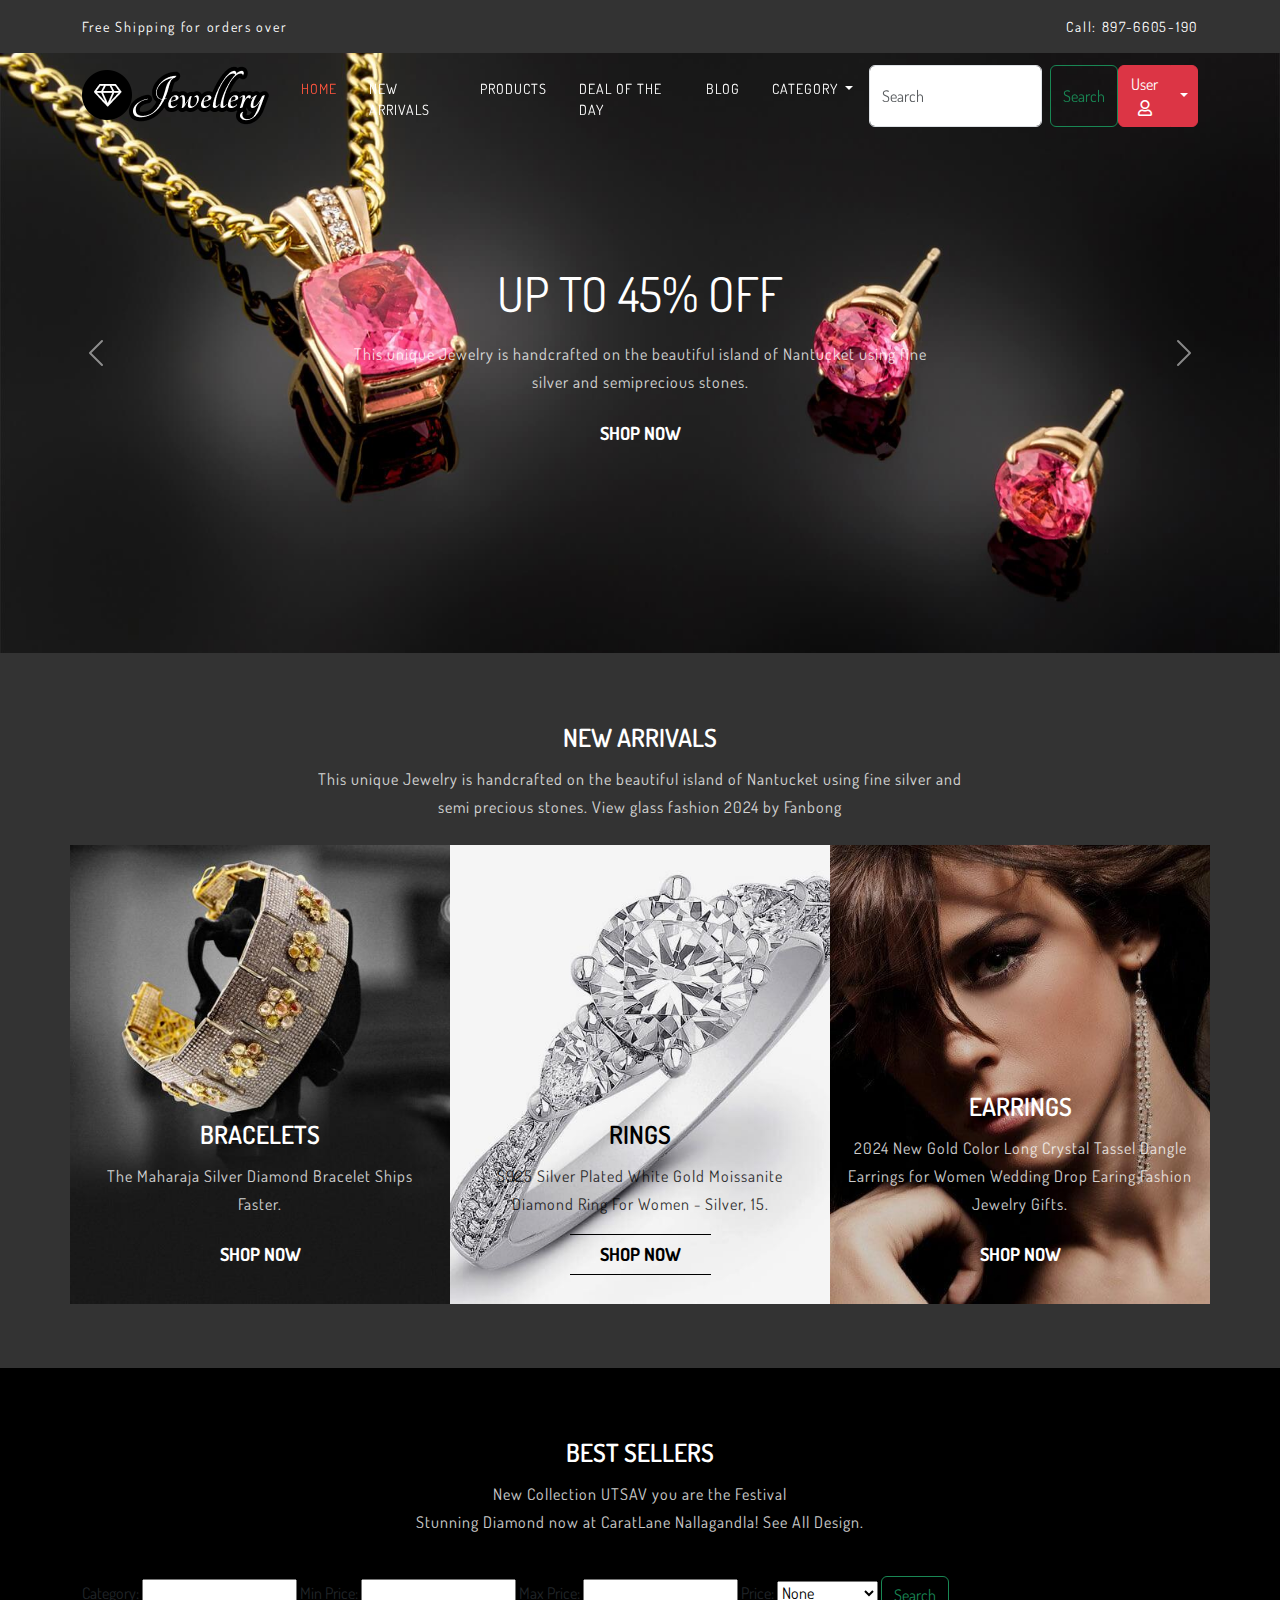
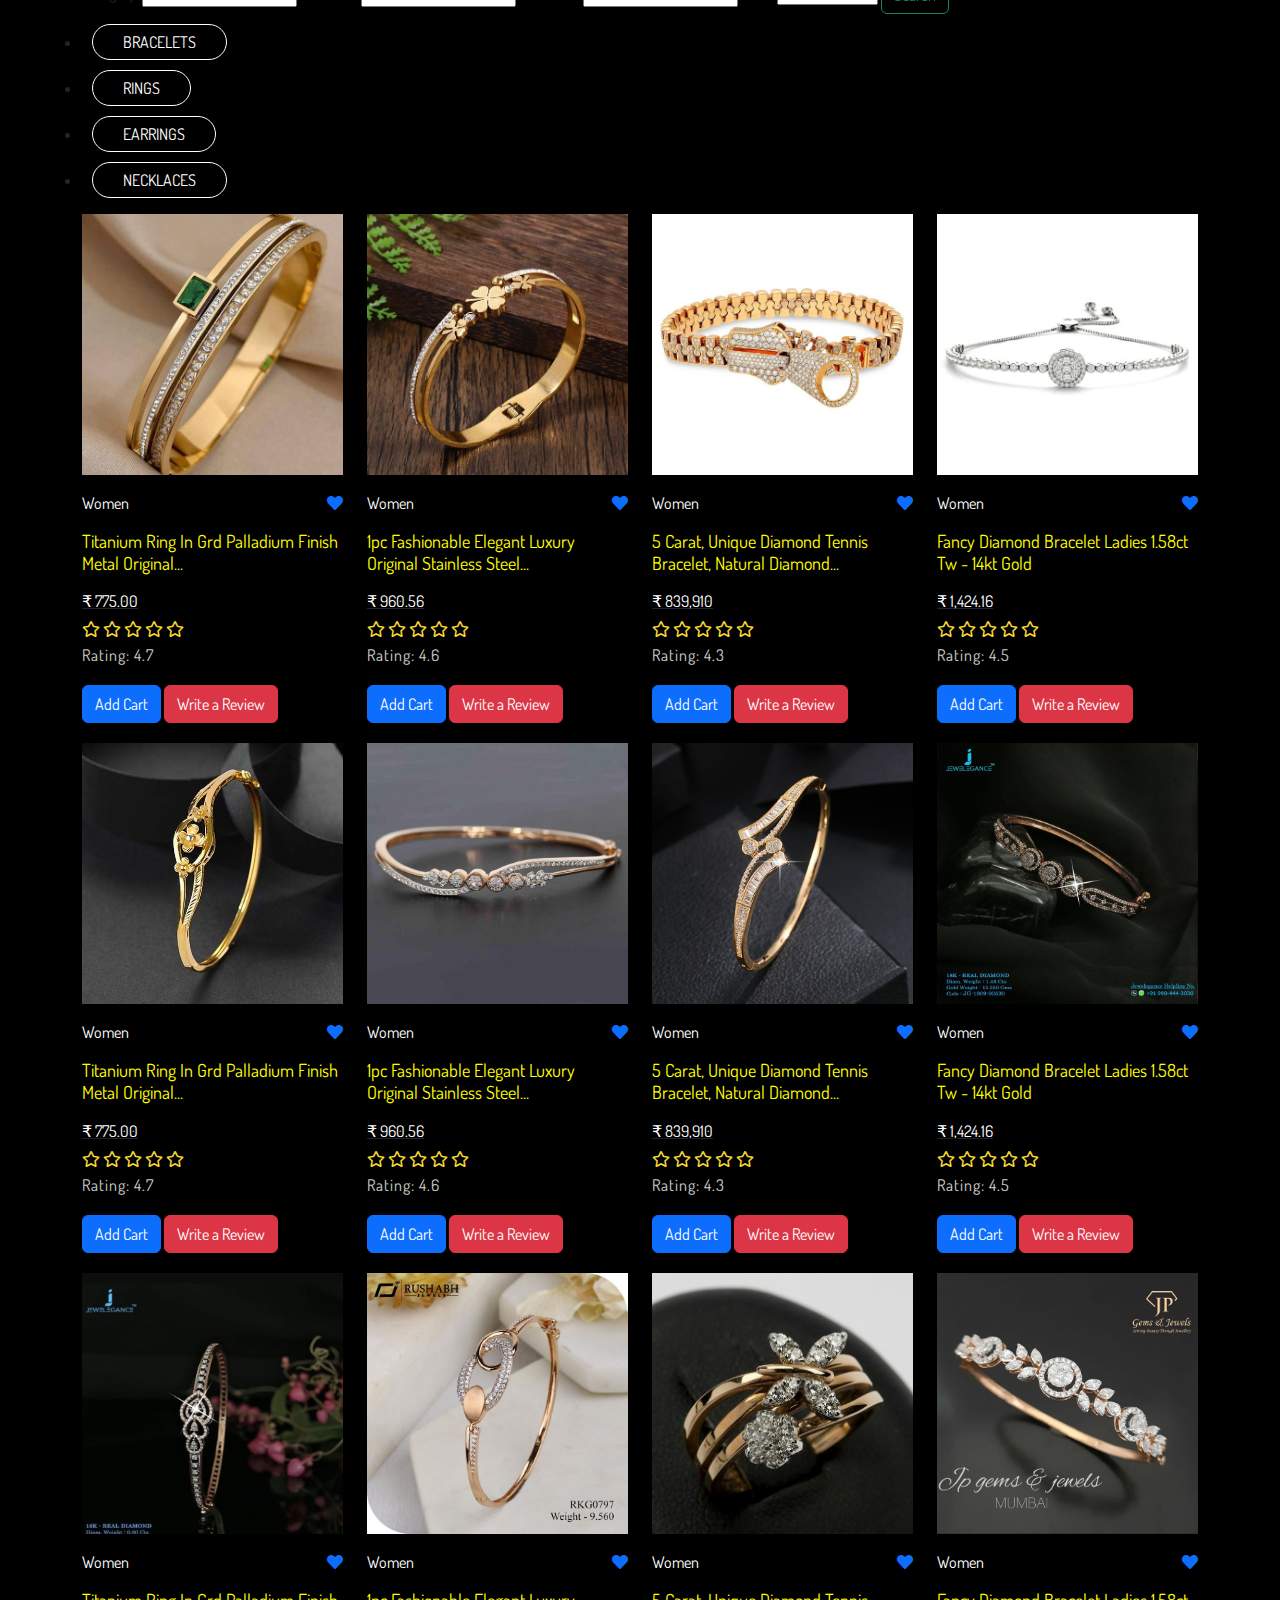
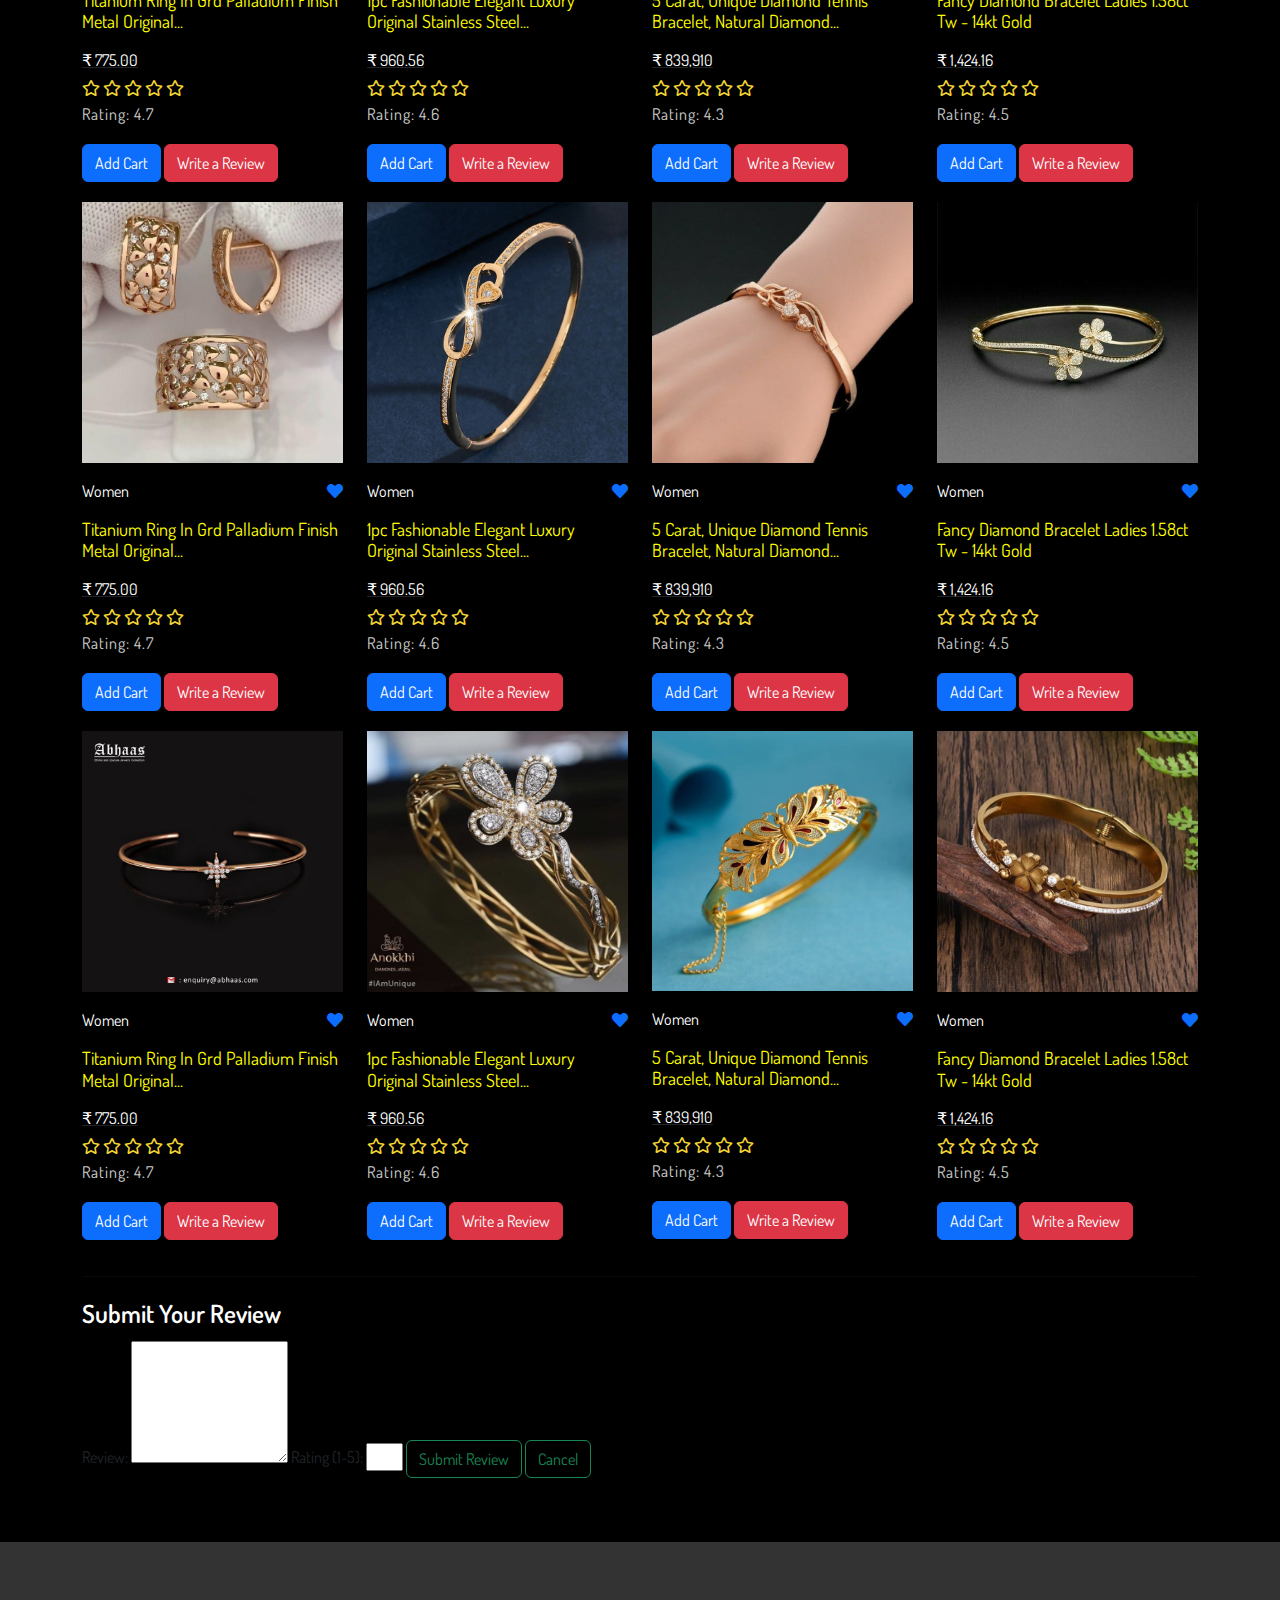
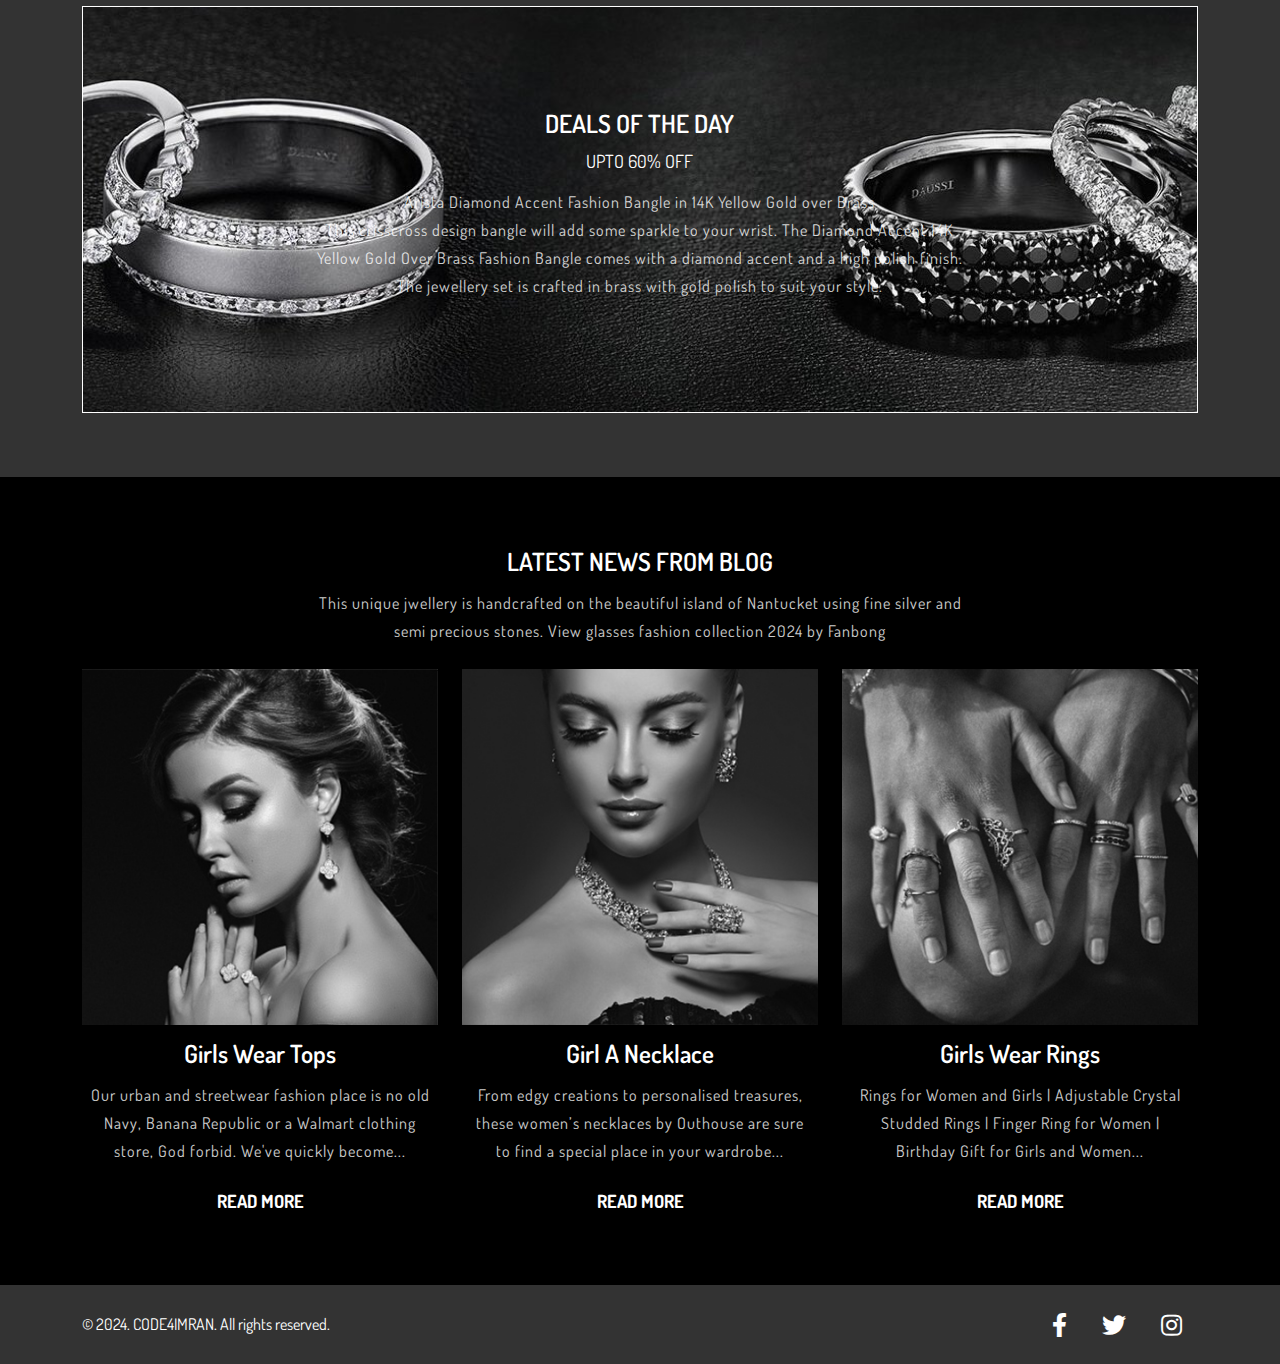
==== index.html @ 7896e163 "Recreting ECommerce Website because of some missing file on previous Website" ====
<!DOCTYPE html>
<html lang="en">

<head>
    <meta charset="UTF-8">
    <meta name="viewport" content="width=device-width, initial-scale=1.0">
    <title>E-Commerce Jewelry Website</title>
    <!--bootstrap cdn-->
    <link rel="stylesheet" href="https://cdn.jsdelivr.net/npm/bootstrap@5.3.3/dist/css/bootstrap.min.css">
    <link rel="stylesheet" href="https://cdnjs.cloudflare.com/ajax/libs/font-awesome/5.11.2/css/all.min.css">
    <!-- css -->
    <link rel="stylesheet" href="CSS/style.css">
    <link rel="stylesheet" href="CSS/responsive-style.css">
</head>

<body data-bs-spy="scroll" data-bs-target=".navbar">

    <!-- Header design -->
    <header>
        <div class="top-header">
            <div class="container d-flex justify-content-between align-items-center py-3">
                <span>Free Shipping for orders over </span>
                <span>Call: 897-6605-190</span>
                
            </div>

        </div>
        <nav class="navbar navbar-expand-lg navigation-wrap">
            <div class="container">
                <a class="navbar-brand" href="#">
                    <img src="Images/logo.png" alt="">
                </a>
                <button class="navbar-toggler" type="button" data-bs-toggle="collapse"
                    data-bs-target="#navbarSupportedContent" aria-controls="navbarSupportedContent"
                    aria-expanded="false" aria-label="Toggle navigation">
                    <!-- <span class="navbar-toggler-icon"></span> -->
                    <i class="fas fa-stream navbar-toggler-icon"></i>
                </button>
                <div class="collapse navbar-collapse" id="navbarSupportedContent">
                    <ul class="navbar-nav ms-auto mb-2 mb-lg-0">
                        <li class="nav-item">
                            <a class="nav-link active" aria-current="page" href="#home">Home</a>
                        </li>
                        <li class="nav-item">
                            <a class="nav-link" href="#new-arrivals">New Arrivals</a>
                        </li>

                        <li class="nav-item">
                            <a class="nav-link" href="#products">Products</a>
                        </li>

                        <li class="nav-item">
                            <a class="nav-link" href="#deal">Deal of the day</a>
                        </li>

                        <li class="nav-item">
                            <a class="nav-link" href="#blog">Blog</a>
                        </li>
                        <li class="nav-item dropdown">
                            <a class="nav-link dropdown-toggle" href="#" id="navbarDropdown" role="button"
                                data-bs-toggle="dropdown" aria-expanded="false">
                                Category
                            </a>
                            <ul class="dropdown-menu" aria-labelledby="navbarDropdown">
                                <li><a class="dropdown-item" href="#Jwellery-tab">Bracelets</a></li>
                                <li><a class="dropdown-item" href="#ring-tab">Rings</a></li>
                                <li><a class="dropdown-item" href="#earing-tab">Earrings</a></li>
                                <li><a class="dropdown-item" href="#necklace-tab">Necklaces</a></li>

                            </ul>
                        </li>
                    </ul>
                    <form class="d-flex">
                        <input class="form-control me-2" type="search" placeholder="Search" aria-label="Search">
                        <button class="btn btn-outline-success" type="submit">Search</button>
                        
                    <!-- Example split danger button -->
<div class="btn-group">
    <button type="button" class="btn btn-danger">User<i class="far fa-user"></i></button>
    <button type="button" class="btn btn-danger dropdown-toggle dropdown-toggle-split" data-bs-toggle="dropdown" aria-expanded="false">
      <span class="visually-hidden">Toggle Dropdown</span>
    </button>
    <ul class="dropdown-menu">
      <li><a class="dropdown-item" href="/Registration Form/registration.html">Sign in  <i class="far fa-user"></i></a></li>
      <li><a class="dropdown-item" href="/Registration Form/registration.html">Registration  <i class="far fa-address-card"></i></a></li>
      <li><a class="dropdown-item" href="/demo/order.html">Orders <i class="far fa-gem"></i></a></li>
      <li><a class="dropdown-item" href="/demo/cart.html">Cart <i class="far fa-bookmark"></i></a></li>
      
    </ul>
  </div>
                </div>
            </div>
        </nav>
    </header>

    <!--section-1 top-banner-->
    <section id="home">
        <div id="carouselExampleControls" class="carousel" data-bs-ride="carousel">
            <div class="carousel-inner">
                <div class="carousel-item active">
                    <img src="Images/BG/bg-1.jpg" class="d-block w-100" alt="img-1">
                    <div class="carousel-caption text-center">
                        <h1>up to 45% off</h1>
                        <p>This unique Jewelry is handcrafted on the beautiful island of Nantucket using fine silver
                            and semiprecious stones.</p>
                        <a href="#" class="main-btn">Shop now</a>
                    </div>
                </div>
                <div class="carousel-item">
                    <img src="Images/BG/bg-2.jpg" class="d-block w-100" alt="img-2">
                    <div class="carousel-caption text-center">
                        <h1>up to 55% off</h1>
                        <p>CRYSTALS FROM SWAROVSKI - Made with Original Swarovski Elements.</p>
                        <a href="#" class="main-btn">Shop now</a>
                    </div>
                </div>
                <div class="carousel-item">
                    <img src="Images/BG/bg-3.jpg" class="d-block w-100" alt="img-3">
                    <div class="carousel-caption text-center">
                        <h1>up to 45% off</h1>
                        <p>This unique Jewelry is handcrafted on the Brass Gold-plated Green Jewel set</p>
                        <a href="#" class="main-btn">Shop now</a>
                    </div>
                </div>
            </div>
            <button class="carousel-control-prev" type="button" data-bs-target="#carouselExampleControls"
                data-bs-slide="prev">
                <span class="carousel-control-prev-icon" aria-hidden="true"></span>
                <span class="visually-hidden">Previous</span>
            </button>
            <button class="carousel-control-next" type="button" data-bs-target="#carouselExampleControls"
                data-bs-slide="next">
                <span class="carousel-control-next-icon" aria-hidden="true"></span>
                <span class="visually-hidden">Next</span>
            </button>
        </div>

    </section>

    <!-- section-2 new-arrivals -->
    <section id="new-arrivals">
        <div class="new-arrivals wrapper">
            <div class="container">
                <div class="row">
                    <div class="col-12 mb-2 text-content text-center">
                        <h2>NEW ARRIVALS</h2>
                        <p>This unique Jewelry is handcrafted on the beautiful island of Nantucket
                            using fine silver and semi precious stones. View glass fashion 2024 by Fanbong </p>
                    </div>
                </div>
                <div class="row align-items-center">

                    <div class="col-sm-4 col-12 p-sm-0 card-banner">
                        <div class="card-banner position-relative text-center">
                            <a href="#" class="card-thumb">
                                <img src="Images/Img/img-1.jpg" alt="img-1" class="img-fluid">
                            </a>
                            <div class="banner-info text-center">
                                <h2>BRACELETS</h2>
                                <p>The Maharaja Silver Diamond Bracelet Ships Faster.</p>
                                <a href="#" class="main-btn">Shop now</a>
                            </div>
                        </div>
                    </div>
                    <div class="col-sm-4 col-12 p-sm-0 card-banner">
                        <div class="card-banner position-relative text-center">
                            <a href="#" class="card-thumb">
                                <img src="Images/Img/img-2.jpg" alt="img-2" class="img-fluid">
                            </a>
                            <div class="banner-info text-center">
                                <h2>RINGS</h2>
                                <p>S925 Silver Plated White Gold Moissanite Diamond Ring For Women - Silver, 15.</p>
                                <a href="#" class="main-btn">Shop now</a>
                            </div>
                        </div>
                    </div>

                    <div class="col-sm-4 col-12 p-sm-0 card-banner">
                        <div class="card-banner position-relative text-center">
                            <a href="#" class="card-thumb">
                                <img src="Images/Img/img-3.jpg" alt="img-3" class="img-fluid">
                            </a>
                            <div class="banner-info text-center">
                                <h2>EARRINGS</h2>
                                <p>2024 New Gold Color Long Crystal Tassel Dangle Earrings for Women Wedding
                                    Drop Earing Fashion Jewelry Gifts.
                                </p>
                                <a href="#" class="main-btn">Shop now</a>
                            </div>
                        </div>
                    </div>

                </div>
            </div>
        </div>
    </section>

    <!-- section-3 products -->
    <section id="products" class="products">
        <div class="wrapper">
            <div class="container">
                <div class="row">
                    <div class="col-12 text-content text-center">
                        <h2>BEST SELLERS</h2>
                        <p>New Collection UTSAV you are the Festival <br>
                            Stunning Diamond now at CaratLane Nallagandla! See All Design. </p>
                    </div>
                </div>
                <div class="col-12">
                    <br>
                    <form id="filter-form" class="filter-form">
                        <label for="category">Category:</label>
                        <input type="text" id="category" name="category">

                        <label for="minPrice">Min Price:</label>
                        <input type="number" id="minPrice" name="minPrice" step="0.01">

                        <label for="maxPrice">Max Price:</label>
                        <input type="number" id="maxPrice" name="maxPrice" step="0.01">

                        <label for="sort">Price:</label>
                        <select id="sort" name="sort">
                            <option value="">None</option>
                            <option value="asc">Low-To-High</option>
                            <option value="desc">High-To-Low</option>
                        </select>
                        <button class="btn btn-outline-success" type="submit">Search</button>
                    </form>
                    <br>
                    <ul class="nav-tabs mb-3" id="myTab" role="tablist">
                        <li class="nav-item" role="presentation">
                            <button class="nav-link active" id="Jwellery-tab" data-bs-toggle="tab"
                                data-bs-target="#jwellery" type="button" role="tab" aria-controls="jwellery"
                                aria-selected="true">Bracelets</button>
                        </li>
                        <li class="nav-item" role="presentation">
                            <button class="nav-link" id="ring-tab" data-bs-toggle="tab" data-bs-target="#ring"
                                type="button" role="tab" aria-controls="ring" aria-selected="false">Rings</button>
                        </li>
                        <li class="nav-item" role="presentation">
                            <button class="nav-link" id="earings-tab" data-bs-toggle="tab" data-bs-target="#earings"
                                type="button" role="tab" aria-controls="earings" aria-selected="false">Earrings</button>
                        </li>
                        <li class="nav-item" role="presentation">
                            <button class="nav-link" id="necklace-tab" data-bs-toggle="tab" data-bs-target="#necklace"
                                type="button" role="tab" aria-controls="necklace" aria-selected="false">Necklaces</button>
                        </li>
                    </ul>
                    <div class="tab-content" id="myTabContent">
                        <div class="tab-pane fade show active" id="jwellery" role="tabpanel"
                            aria-labelledby="Jwellery-tab">
                            <div class="row">
                                <div class="col-md-3 col-sm-6 mb-3" data-id="1" data-price="775">
                                    <div class="item-product">
                                        <a href="#" class="product-thumb-link">
                                            <img src="Images/Product-img/Bracelet-1.jpg" class="img-fluid" alt="">
                                        </a>
                                    </div>
                                    <div class="product-info">
                                        <div class="d-flex justify-content-between py-3">
                                            <a href="#" class="cat-parent" style="color: #fff;">Women</a>
                                            <a href="#" class="wishlist">
                                                <i class="fas fa-heart"></i>
                                            </a>
                                        </div>
                                        <h4 class="product-title">
                                            <a href="#" style="color: yellow;">Titanium ring in grd palladium finish
                                                metal Original...</a>
                                        </h4>
                                        <div class="product-price">
                                            <ins><span class="money text-white">₹ 775.00</span></ins>
                                        </div>
                                        <div class="d-flex align-items-center justify-content-between py-1">
                                            <div class="rating">
                                                <i class="far fa-star"></i>
                                                <i class="far fa-star"></i>
                                                <i class="far fa-star"></i>
                                                <i class="far fa-star"></i>
                                                <i class="far fa-star"></i>
                                                <p>Rating: 4.7</p>

                                                <div class="basket">
                                                    <a href="#"><button type="button"
                                                            class="btn btn-primary add-to-cart">Add
                                                            Cart</button></a>
                                                    <a href="#"><button type="button" class="btn btn-danger"
                                                            data-id="1">Write a Review</button></a>
                                                </div>
                                            </div>
                                        </div>
                                    </div>
                                </div>
                                <div class="col-md-3 col-sm-6 mb-3" data-id="2" data-price="960.56">
                                    <div class="item-product">
                                        <a href="#" class="product-thumb-link">
                                            <img src="Images/Product-img/Bracelet-2.jpg" class="img-fluid" alt="">
                                        </a>
                                    </div>
                                    <div class="product-info">
                                        <div class="d-flex justify-content-between py-3">
                                            <a href="#" class="cat-parent" style="color: #fff;">Women</a>
                                            <a href="#" class="wishlist">
                                                <i class="fas fa-heart"></i>
                                            </a>
                                        </div>
                                        <h4 class="product-title">
                                            <a href="#" style="color: yellow;">1pc Fashionable Elegant Luxury Original
                                                Stainless Steel...</a>
                                        </h4>
                                        <div class="product-price">
                                            <ins><span class="money text-white">₹ 960.56</span></ins>
                                        </div>
                                        <div class="d-flex align-items-center justify-content-between py-1">
                                            <div class="rating">
                                                <i class="far fa-star"></i>
                                                <i class="far fa-star"></i>
                                                <i class="far fa-star"></i>
                                                <i class="far fa-star"></i>
                                                <i class="far fa-star"></i>
                                                <p>Rating: 4.6</p>
                                                <div class="basket">
                                                    <a href="#"><button type="button"
                                                            class="btn btn-primary add-to-cart">Add
                                                            Cart</button></a>
                                                    <a href="#"><button type="button" class="btn btn-danger"
                                                            data-id="2">Write a Review</button></a>
                                                </div>
                                            </div>

                                        </div>
                                    </div>
                                </div>
                                <div class="col-md-3 col-sm-6 mb-3" data-id="3" data-price="839,910">
                                    <div class="item-product">
                                        <a href="#" class="product-thumb-link">
                                            <img src="Images/Product-img/Bracelet-3.jpg" class="img-fluid" alt="">
                                        </a>
                                    </div>
                                    <div class="product-info">
                                        <div class="d-flex justify-content-between py-3">
                                            <a href="#" class="cat-parent" style="color: #fff;">Women</a>
                                            <a href="#" class="wishlist">
                                                <i class="fas fa-heart"></i>
                                            </a>
                                        </div>
                                        <h4 class="product-title">
                                            <a href="#" style="color:yellow;">5 Carat, Unique Diamond Tennis Bracelet,
                                                Natural diamond...
                                            </a>
                                        </h4>
                                        <div class="product-price">
                                            <ins><span class="money text-white">₹ 839,910</span></ins>
                                        </div>
                                        <div class="d-flex align-items-center justify-content-between py-1">
                                            <div class="rating">
                                                <i class="far fa-star"></i>
                                                <i class="far fa-star"></i>
                                                <i class="far fa-star"></i>
                                                <i class="far fa-star"></i>
                                                <i class="far fa-star"></i>
                                                <p>Rating: 4.3</p>
                                                <div class="basket">
                                                    <a href="#"><button type="button"
                                                            class="btn btn-primary add-to-cart">Add
                                                            Cart</button></a>
                                                    <a href="#"><button type="button" class="btn btn-danger"
                                                            data-id="3">Write a Review</button></a>
                                                </div>
                                            </div>

                                        </div>
                                    </div>
                                </div>
                                <div class="col-md-3 col-sm-6 mb-3" data-id="4" data-price="1,424.16">
                                    <div class="item-product">
                                        <a href="#" class="product-thumb-link">
                                            <img src="Images/Product-img/Bracelet-4.jpg " class="img-fluid" alt="">
                                        </a>
                                    </div>
                                    <div class="product-info">
                                        <div class="d-flex justify-content-between py-3">
                                            <a href="#" class="cat-parent" style="color: #fff;">Women</a>
                                            <a href="#" class="wishlist">
                                                <i class="fas fa-heart"></i>
                                            </a>
                                        </div>
                                        <h4 class="product-title">
                                            <a href="#" style="color: yellow;">Fancy Diamond Bracelet Ladies 1.58ct tw -
                                                14kt Gold</a>
                                        </h4>
                                        <div class="product-price">
                                            <ins><span class="money text-white">₹ 1,424.16</span></ins>
                                        </div>
                                        <div class="d-flex align-items-center justify-content-between py-1">
                                            <div class="rating">
                                                <i class="far fa-star"></i>
                                                <i class="far fa-star"></i>
                                                <i class="far fa-star"></i>
                                                <i class="far fa-star"></i>
                                                <i class="far fa-star"></i>
                                                <p>Rating: 4.5</p>
                                                <div class="basket">
                                                    <a href="#"><button type="button"
                                                            class="btn btn-primary add-to-cart">Add
                                                            Cart</button></a>
                                                    <a href="#"><button type="button" class="btn btn-danger"
                                                            data-id="2">Write a Review</button></a>
                                                </div>
                                            </div>

                                        </div>
                                    </div>
                                </div>



                            </div>
                            <div class="row">
                                <div class="col-md-3 col-sm-6 mb-3" data-id="1" data-price="775">
                                    <div class="item-product">
                                        <a href="#" class="product-thumb-link">
                                            <img src="Images/Product-img/bracelet-5.jpg" class="img-fluid" alt="">
                                        </a>
                                    </div>
                                    <div class="product-info">
                                        <div class="d-flex justify-content-between py-3">
                                            <a href="#" class="cat-parent" style="color: #fff;">Women</a>
                                            <a href="#" class="wishlist">
                                                <i class="fas fa-heart"></i>
                                            </a>
                                        </div>
                                        <h4 class="product-title">
                                            <a href="#" style="color: yellow;">Titanium ring in grd palladium finish
                                                metal Original...</a>
                                        </h4>
                                        <div class="product-price">
                                            <ins><span class="money text-white">₹ 775.00</span></ins>
                                        </div>
                                        <div class="d-flex align-items-center justify-content-between py-1">
                                            <div class="rating">
                                                <i class="far fa-star"></i>
                                                <i class="far fa-star"></i>
                                                <i class="far fa-star"></i>
                                                <i class="far fa-star"></i>
                                                <i class="far fa-star"></i>
                                                <p>Rating: 4.7</p>

                                                <div class="basket">
                                                    <a href="#"><button type="button"
                                                            class="btn btn-primary add-to-cart">Add
                                                            Cart</button></a>
                                                    <a href="#"><button type="button" class="btn btn-danger"
                                                            data-id="1">Write a Review</button></a>
                                                </div>
                                            </div>
                                        </div>
                                    </div>
                                </div>
                                <div class="col-md-3 col-sm-6 mb-3" data-id="2" data-price="960.56">
                                    <div class="item-product">
                                        <a href="#" class="product-thumb-link">
                                            <img src="Images/Product-img/bracelet-6.jpg" class="img-fluid" alt="">
                                        </a>
                                    </div>
                                    <div class="product-info">
                                        <div class="d-flex justify-content-between py-3">
                                            <a href="#" class="cat-parent" style="color: #fff;">Women</a>
                                            <a href="#" class="wishlist">
                                                <i class="fas fa-heart"></i>
                                            </a>
                                        </div>
                                        <h4 class="product-title">
                                            <a href="#" style="color: yellow;">1pc Fashionable Elegant Luxury Original
                                                Stainless Steel...</a>
                                        </h4>
                                        <div class="product-price">
                                            <ins><span class="money text-white">₹ 960.56</span></ins>
                                        </div>
                                        <div class="d-flex align-items-center justify-content-between py-1">
                                            <div class="rating">
                                                <i class="far fa-star"></i>
                                                <i class="far fa-star"></i>
                                                <i class="far fa-star"></i>
                                                <i class="far fa-star"></i>
                                                <i class="far fa-star"></i>
                                                <p>Rating: 4.6</p>
                                                <div class="basket">
                                                    <a href="#"><button type="button"
                                                            class="btn btn-primary add-to-cart">Add
                                                            Cart</button></a>
                                                    <a href="#"><button type="button" class="btn btn-danger"
                                                            data-id="2">Write a Review</button></a>
                                                </div>
                                            </div>

                                        </div>
                                    </div>
                                </div>
                                <div class="col-md-3 col-sm-6 mb-3" data-id="3" data-price="839,910">
                                    <div class="item-product">
                                        <a href="#" class="product-thumb-link">
                                            <img src="Images/Product-img/bracelet-7.jpg" class="img-fluid" alt="">
                                        </a>
                                    </div>
                                    <div class="product-info">
                                        <div class="d-flex justify-content-between py-3">
                                            <a href="#" class="cat-parent" style="color: #fff;">Women</a>
                                            <a href="#" class="wishlist">
                                                <i class="fas fa-heart"></i>
                                            </a>
                                        </div>
                                        <h4 class="product-title">
                                            <a href="#" style="color:yellow;">5 Carat, Unique Diamond Tennis Bracelet,
                                                Natural diamond...
                                            </a>
                                        </h4>
                                        <div class="product-price">
                                            <ins><span class="money text-white">₹ 839,910</span></ins>
                                        </div>
                                        <div class="d-flex align-items-center justify-content-between py-1">
                                            <div class="rating">
                                                <i class="far fa-star"></i>
                                                <i class="far fa-star"></i>
                                                <i class="far fa-star"></i>
                                                <i class="far fa-star"></i>
                                                <i class="far fa-star"></i>
                                                <p>Rating: 4.3</p>
                                                <div class="basket">
                                                    <a href="#"><button type="button"
                                                            class="btn btn-primary add-to-cart">Add
                                                            Cart</button></a>
                                                    <a href="#"><button type="button" class="btn btn-danger"
                                                            data-id="3">Write a Review</button></a>
                                                </div>
                                            </div>

                                        </div>
                                    </div>
                                </div>
                                <div class="col-md-3 col-sm-6 mb-3" data-id="4" data-price="1,424.16">
                                    <div class="item-product">
                                        <a href="#" class="product-thumb-link">
                                            <img src="Images/Product-img/bracelet-8.jpg" class="img-fluid" alt="">
                                        </a>
                                    </div>
                                    <div class="product-info">
                                        <div class="d-flex justify-content-between py-3">
                                            <a href="#" class="cat-parent" style="color: #fff;">Women</a>
                                            <a href="#" class="wishlist">
                                                <i class="fas fa-heart"></i>
                                            </a>
                                        </div>
                                        <h4 class="product-title">
                                            <a href="#" style="color: yellow;">Fancy Diamond Bracelet Ladies 1.58ct tw -
                                                14kt Gold</a>
                                        </h4>
                                        <div class="product-price">
                                            <ins><span class="money text-white">₹ 1,424.16</span></ins>
                                        </div>
                                        <div class="d-flex align-items-center justify-content-between py-1">
                                            <div class="rating">
                                                <i class="far fa-star"></i>
                                                <i class="far fa-star"></i>
                                                <i class="far fa-star"></i>
                                                <i class="far fa-star"></i>
                                                <i class="far fa-star"></i>
                                                <p>Rating: 4.5</p>
                                                <div class="basket">
                                                    <a href="#"><button type="button"
                                                            class="btn btn-primary add-to-cart">Add
                                                            Cart</button></a>
                                                    <a href="#"><button type="button" class="btn btn-danger"
                                                            data-id="2">Write a Review</button></a>
                                                </div>
                                            </div>

                                        </div>
                                    </div>
                                </div>



                            </div>
                            <div class="row">
                                <div class="col-md-3 col-sm-6 mb-3" data-id="1" data-price="775">
                                    <div class="item-product">
                                        <a href="#" class="product-thumb-link">
                                            <img src="Images/Product-img/bracelet-9.jpg" class="img-fluid" alt="">
                                        </a>
                                    </div>
                                    <div class="product-info">
                                        <div class="d-flex justify-content-between py-3">
                                            <a href="#" class="cat-parent" style="color: #fff;">Women</a>
                                            <a href="#" class="wishlist">
                                                <i class="fas fa-heart"></i>
                                            </a>
                                        </div>
                                        <h4 class="product-title">
                                            <a href="#" style="color: yellow;">Titanium ring in grd palladium finish
                                                metal Original...</a>
                                        </h4>
                                        <div class="product-price">
                                            <ins><span class="money text-white">₹ 775.00</span></ins>
                                        </div>
                                        <div class="d-flex align-items-center justify-content-between py-1">
                                            <div class="rating">
                                                <i class="far fa-star"></i>
                                                <i class="far fa-star"></i>
                                                <i class="far fa-star"></i>
                                                <i class="far fa-star"></i>
                                                <i class="far fa-star"></i>
                                                <p>Rating: 4.7</p>

                                                <div class="basket">
                                                    <a href="#"><button type="button"
                                                            class="btn btn-primary add-to-cart">Add
                                                            Cart</button></a>
                                                    <a href="#"><button type="button" class="btn btn-danger"
                                                            data-id="1">Write a Review</button></a>
                                                </div>
                                            </div>
                                        </div>
                                    </div>
                                </div>
                                <div class="col-md-3 col-sm-6 mb-3" data-id="2" data-price="960.56">
                                    <div class="item-product">
                                        <a href="#" class="product-thumb-link">
                                            <img src="Images/Product-img/bracelet-10.jpg" class="img-fluid" alt="">
                                        </a>
                                    </div>
                                    <div class="product-info">
                                        <div class="d-flex justify-content-between py-3">
                                            <a href="#" class="cat-parent" style="color: #fff;">Women</a>
                                            <a href="#" class="wishlist">
                                                <i class="fas fa-heart"></i>
                                            </a>
                                        </div>
                                        <h4 class="product-title">
                                            <a href="#" style="color: yellow;">1pc Fashionable Elegant Luxury Original
                                                Stainless Steel...</a>
                                        </h4>
                                        <div class="product-price">
                                            <ins><span class="money text-white">₹ 960.56</span></ins>
                                        </div>
                                        <div class="d-flex align-items-center justify-content-between py-1">
                                            <div class="rating">
                                                <i class="far fa-star"></i>
                                                <i class="far fa-star"></i>
                                                <i class="far fa-star"></i>
                                                <i class="far fa-star"></i>
                                                <i class="far fa-star"></i>
                                                <p>Rating: 4.6</p>
                                                <div class="basket">
                                                    <a href="#"><button type="button"
                                                            class="btn btn-primary add-to-cart">Add
                                                            Cart</button></a>
                                                    <a href="#"><button type="button" class="btn btn-danger"
                                                            data-id="2">Write a Review</button></a>
                                                </div>
                                            </div>

                                        </div>
                                    </div>
                                </div>
                                <div class="col-md-3 col-sm-6 mb-3" data-id="3" data-price="839,910">
                                    <div class="item-product">
                                        <a href="#" class="product-thumb-link">
                                            <img src="Images/Product-img/bracelet-11.jpg" class="img-fluid" alt="">
                                        </a>
                                    </div>
                                    <div class="product-info">
                                        <div class="d-flex justify-content-between py-3">
                                            <a href="#" class="cat-parent" style="color: #fff;">Women</a>
                                            <a href="#" class="wishlist">
                                                <i class="fas fa-heart"></i>
                                            </a>
                                        </div>
                                        <h4 class="product-title">
                                            <a href="#" style="color:yellow;">5 Carat, Unique Diamond Tennis Bracelet,
                                                Natural diamond...
                                            </a>
                                        </h4>
                                        <div class="product-price">
                                            <ins><span class="money text-white">₹ 839,910</span></ins>
                                        </div>
                                        <div class="d-flex align-items-center justify-content-between py-1">
                                            <div class="rating">
                                                <i class="far fa-star"></i>
                                                <i class="far fa-star"></i>
                                                <i class="far fa-star"></i>
                                                <i class="far fa-star"></i>
                                                <i class="far fa-star"></i>
                                                <p>Rating: 4.3</p>
                                                <div class="basket">
                                                    <a href="#"><button type="button"
                                                            class="btn btn-primary add-to-cart">Add
                                                            Cart</button></a>
                                                    <a href="#"><button type="button" class="btn btn-danger"
                                                            data-id="3">Write a Review</button></a>
                                                </div>
                                            </div>

                                        </div>
                                    </div>
                                </div>
                                <div class="col-md-3 col-sm-6 mb-3" data-id="4" data-price="1,424.16">
                                    <div class="item-product">
                                        <a href="#" class="product-thumb-link">
                                            <img src="Images/Product-img/bracelet-12.jpg " class="img-fluid" alt="">
                                        </a>
                                    </div>
                                    <div class="product-info">
                                        <div class="d-flex justify-content-between py-3">
                                            <a href="#" class="cat-parent" style="color: #fff;">Women</a>
                                            <a href="#" class="wishlist">
                                                <i class="fas fa-heart"></i>
                                            </a>
                                        </div>
                                        <h4 class="product-title">
                                            <a href="#" style="color: yellow;">Fancy Diamond Bracelet Ladies 1.58ct tw -
                                                14kt Gold</a>
                                        </h4>
                                        <div class="product-price">
                                            <ins><span class="money text-white">₹ 1,424.16</span></ins>
                                        </div>
                                        <div class="d-flex align-items-center justify-content-between py-1">
                                            <div class="rating">
                                                <i class="far fa-star"></i>
                                                <i class="far fa-star"></i>
                                                <i class="far fa-star"></i>
                                                <i class="far fa-star"></i>
                                                <i class="far fa-star"></i>
                                                <p>Rating: 4.5</p>
                                                <div class="basket">
                                                    <a href="#"><button type="button"
                                                            class="btn btn-primary add-to-cart">Add
                                                            Cart</button></a>
                                                    <a href="#"><button type="button" class="btn btn-danger"
                                                            data-id="2">Write a Review</button></a>
                                                </div>
                                            </div>

                                        </div>
                                    </div>
                                </div>



                            </div>
                            <div class="row">
                                <div class="col-md-3 col-sm-6 mb-3" data-id="1" data-price="775">
                                    <div class="item-product">
                                        <a href="#" class="product-thumb-link">
                                            <img src="Images/Product-img/bracelet-13.jpg" class="img-fluid" alt="">
                                        </a>
                                    </div>
                                    <div class="product-info">
                                        <div class="d-flex justify-content-between py-3">
                                            <a href="#" class="cat-parent" style="color: #fff;">Women</a>
                                            <a href="#" class="wishlist">
                                                <i class="fas fa-heart"></i>
                                            </a>
                                        </div>
                                        <h4 class="product-title">
                                            <a href="#" style="color: yellow;">Titanium ring in grd palladium finish
                                                metal Original...</a>
                                        </h4>
                                        <div class="product-price">
                                            <ins><span class="money text-white">₹ 775.00</span></ins>
                                        </div>
                                        <div class="d-flex align-items-center justify-content-between py-1">
                                            <div class="rating">
                                                <i class="far fa-star"></i>
                                                <i class="far fa-star"></i>
                                                <i class="far fa-star"></i>
                                                <i class="far fa-star"></i>
                                                <i class="far fa-star"></i>
                                                <p>Rating: 4.7</p>

                                                <div class="basket">
                                                    <a href="#"><button type="button"
                                                            class="btn btn-primary add-to-cart">Add
                                                            Cart</button></a>
                                                    <a href="#"><button type="button" class="btn btn-danger"
                                                            data-id="1">Write a Review</button></a>
                                                </div>
                                            </div>
                                        </div>
                                    </div>
                                </div>
                                <div class="col-md-3 col-sm-6 mb-3" data-id="2" data-price="960.56">
                                    <div class="item-product">
                                        <a href="#" class="product-thumb-link">
                                            <img src="Images/Product-img/bracelet-14.jpg" class="img-fluid" alt="">
                                        </a>
                                    </div>
                                    <div class="product-info">
                                        <div class="d-flex justify-content-between py-3">
                                            <a href="#" class="cat-parent" style="color: #fff;">Women</a>
                                            <a href="#" class="wishlist">
                                                <i class="fas fa-heart"></i>
                                            </a>
                                        </div>
                                        <h4 class="product-title">
                                            <a href="#" style="color: yellow;">1pc Fashionable Elegant Luxury Original
                                                Stainless Steel...</a>
                                        </h4>
                                        <div class="product-price">
                                            <ins><span class="money text-white">₹ 960.56</span></ins>
                                        </div>
                                        <div class="d-flex align-items-center justify-content-between py-1">
                                            <div class="rating">
                                                <i class="far fa-star"></i>
                                                <i class="far fa-star"></i>
                                                <i class="far fa-star"></i>
                                                <i class="far fa-star"></i>
                                                <i class="far fa-star"></i>
                                                <p>Rating: 4.6</p>
                                                <div class="basket">
                                                    <a href="#"><button type="button"
                                                            class="btn btn-primary add-to-cart">Add
                                                            Cart</button></a>
                                                    <a href="#"><button type="button" class="btn btn-danger"
                                                            data-id="2">Write a Review</button></a>
                                                </div>
                                            </div>

                                        </div>
                                    </div>
                                </div>
                                <div class="col-md-3 col-sm-6 mb-3" data-id="3" data-price="839,910">
                                    <div class="item-product">
                                        <a href="#" class="product-thumb-link">
                                            <img src="Images/Product-img/bracelet-15.jpg" class="img-fluid" alt="">
                                        </a>
                                    </div>
                                    <div class="product-info">
                                        <div class="d-flex justify-content-between py-3">
                                            <a href="#" class="cat-parent" style="color: #fff;">Women</a>
                                            <a href="#" class="wishlist">
                                                <i class="fas fa-heart"></i>
                                            </a>
                                        </div>
                                        <h4 class="product-title">
                                            <a href="#" style="color:yellow;">5 Carat, Unique Diamond Tennis Bracelet,
                                                Natural diamond...
                                            </a>
                                        </h4>
                                        <div class="product-price">
                                            <ins><span class="money text-white">₹ 839,910</span></ins>
                                        </div>
                                        <div class="d-flex align-items-center justify-content-between py-1">
                                            <div class="rating">
                                                <i class="far fa-star"></i>
                                                <i class="far fa-star"></i>
                                                <i class="far fa-star"></i>
                                                <i class="far fa-star"></i>
                                                <i class="far fa-star"></i>
                                                <p>Rating: 4.3</p>
                                                <div class="basket">
                                                    <a href="#"><button type="button"
                                                            class="btn btn-primary add-to-cart">Add
                                                            Cart</button></a>
                                                    <a href="#"><button type="button" class="btn btn-danger"
                                                            data-id="3">Write a Review</button></a>
                                                </div>
                                            </div>

                                        </div>
                                    </div>
                                </div>
                                <div class="col-md-3 col-sm-6 mb-3" data-id="4" data-price="1,424.16">
                                    <div class="item-product">
                                        <a href="#" class="product-thumb-link">
                                            <img src="Images/Product-img/bracelet-16.jpg" class="img-fluid" alt="">
                                        </a>
                                    </div>
                                    <div class="product-info">
                                        <div class="d-flex justify-content-between py-3">
                                            <a href="#" class="cat-parent" style="color: #fff;">Women</a>
                                            <a href="#" class="wishlist">
                                                <i class="fas fa-heart"></i>
                                            </a>
                                        </div>
                                        <h4 class="product-title">
                                            <a href="#" style="color: yellow;">Fancy Diamond Bracelet Ladies 1.58ct tw -
                                                14kt Gold</a>
                                        </h4>
                                        <div class="product-price">
                                            <ins><span class="money text-white">₹ 1,424.16</span></ins>
                                        </div>
                                        <div class="d-flex align-items-center justify-content-between py-1">
                                            <div class="rating">
                                                <i class="far fa-star"></i>
                                                <i class="far fa-star"></i>
                                                <i class="far fa-star"></i>
                                                <i class="far fa-star"></i>
                                                <i class="far fa-star"></i>
                                                <p>Rating: 4.5</p>
                                                <div class="basket">
                                                    <a href="#"><button type="button"
                                                            class="btn btn-primary add-to-cart">Add
                                                            Cart</button></a>
                                                    <a href="#"><button type="button" class="btn btn-danger"
                                                            data-id="2">Write a Review</button></a>
                                                </div>
                                            </div>

                                        </div>
                                    </div>
                                </div>



                            </div>
                            <div class="row">
                                <div class="col-md-3 col-sm-6 mb-3" data-id="1" data-price="775">
                                    <div class="item-product">
                                        <a href="#" class="product-thumb-link">
                                            <img src="Images/Product-img/bracelet-17.jpg" class="img-fluid" alt="">
                                        </a>
                                    </div>
                                    <div class="product-info">
                                        <div class="d-flex justify-content-between py-3">
                                            <a href="#" class="cat-parent" style="color: #fff;">Women</a>
                                            <a href="#" class="wishlist">
                                                <i class="fas fa-heart"></i>
                                            </a>
                                        </div>
                                        <h4 class="product-title">
                                            <a href="#" style="color: yellow;">Titanium ring in grd palladium finish
                                                metal Original...</a>
                                        </h4>
                                        <div class="product-price">
                                            <ins><span class="money text-white">₹ 775.00</span></ins>
                                        </div>
                                        <div class="d-flex align-items-center justify-content-between py-1">
                                            <div class="rating">
                                                <i class="far fa-star"></i>
                                                <i class="far fa-star"></i>
                                                <i class="far fa-star"></i>
                                                <i class="far fa-star"></i>
                                                <i class="far fa-star"></i>
                                                <p>Rating: 4.7</p>

                                                <div class="basket">
                                                    <a href="#"><button type="button"
                                                            class="btn btn-primary add-to-cart">Add
                                                            Cart</button></a>
                                                    <a href="#"><button type="button" class="btn btn-danger"
                                                            data-id="1">Write a Review</button></a>
                                                </div>
                                            </div>
                                        </div>
                                    </div>
                                </div>
                                <div class="col-md-3 col-sm-6 mb-3" data-id="2" data-price="960.56">
                                    <div class="item-product">
                                        <a href="#" class="product-thumb-link">
                                            <img src="Images/Product-img/bracelet-18.jpg" class="img-fluid" alt="">
                                        </a>
                                    </div>
                                    <div class="product-info">
                                        <div class="d-flex justify-content-between py-3">
                                            <a href="#" class="cat-parent" style="color: #fff;">Women</a>
                                            <a href="#" class="wishlist">
                                                <i class="fas fa-heart"></i>
                                            </a>
                                        </div>
                                        <h4 class="product-title">
                                            <a href="#" style="color: yellow;">1pc Fashionable Elegant Luxury Original
                                                Stainless Steel...</a>
                                        </h4>
                                        <div class="product-price">
                                            <ins><span class="money text-white">₹ 960.56</span></ins>
                                        </div>
                                        <div class="d-flex align-items-center justify-content-between py-1">
                                            <div class="rating">
                                                <i class="far fa-star"></i>
                                                <i class="far fa-star"></i>
                                                <i class="far fa-star"></i>
                                                <i class="far fa-star"></i>
                                                <i class="far fa-star"></i>
                                                <p>Rating: 4.6</p>
                                                <div class="basket">
                                                    <a href="#"><button type="button"
                                                            class="btn btn-primary add-to-cart">Add
                                                            Cart</button></a>
                                                    <a href="#"><button type="button" class="btn btn-danger"
                                                            data-id="2">Write a Review</button></a>
                                                </div>
                                            </div>

                                        </div>
                                    </div>
                                </div>
                                <div class="col-md-3 col-sm-6 mb-3" data-id="3" data-price="839,910">
                                    <div class="item-product">
                                        <a href="#" class="product-thumb-link">
                                            <img src="Images/Product-img/bracelet-19.jpg" class="img-fluid" alt="">
                                        </a>
                                    </div>
                                    <div class="product-info">
                                        <div class="d-flex justify-content-between py-3">
                                            <a href="#" class="cat-parent" style="color: #fff;">Women</a>
                                            <a href="#" class="wishlist">
                                                <i class="fas fa-heart"></i>
                                            </a>
                                        </div>
                                        <h4 class="product-title">
                                            <a href="#" style="color:yellow;">5 Carat, Unique Diamond Tennis Bracelet,
                                                Natural diamond...
                                            </a>
                                        </h4>
                                        <div class="product-price">
                                            <ins><span class="money text-white">₹ 839,910</span></ins>
                                        </div>
                                        <div class="d-flex align-items-center justify-content-between py-1">
                                            <div class="rating">
                                                <i class="far fa-star"></i>
                                                <i class="far fa-star"></i>
                                                <i class="far fa-star"></i>
                                                <i class="far fa-star"></i>
                                                <i class="far fa-star"></i>
                                                <p>Rating: 4.3</p>
                                                <div class="basket">
                                                    <a href="#"><button type="button"
                                                            class="btn btn-primary add-to-cart">Add
                                                            Cart</button></a>
                                                    <a href="#"><button type="button" class="btn btn-danger"
                                                            data-id="3">Write a Review</button></a>
                                                </div>
                                            </div>

                                        </div>
                                    </div>
                                </div>
                                <div class="col-md-3 col-sm-6 mb-3" data-id="4" data-price="1,424.16">
                                    <div class="item-product">
                                        <a href="#" class="product-thumb-link">
                                            <img src="Images/Product-img/bracelet-20.jpg " class="img-fluid" alt="">
                                        </a>
                                    </div>
                                    <div class="product-info">
                                        <div class="d-flex justify-content-between py-3">
                                            <a href="#" class="cat-parent" style="color: #fff;">Women</a>
                                            <a href="#" class="wishlist">
                                                <i class="fas fa-heart"></i>
                                            </a>
                                        </div>
                                        <h4 class="product-title">
                                            <a href="#" style="color: yellow;">Fancy Diamond Bracelet Ladies 1.58ct tw -
                                                14kt Gold</a>
                                        </h4>
                                        <div class="product-price">
                                            <ins><span class="money text-white">₹ 1,424.16</span></ins>
                                        </div>
                                        <div class="d-flex align-items-center justify-content-between py-1">
                                            <div class="rating">
                                                <i class="far fa-star"></i>
                                                <i class="far fa-star"></i>
                                                <i class="far fa-star"></i>
                                                <i class="far fa-star"></i>
                                                <i class="far fa-star"></i>
                                                <p>Rating: 4.5</p>
                                                <div class="basket">
                                                    <a href="#"><button type="button"
                                                            class="btn btn-primary add-to-cart">Add
                                                            Cart</button></a>
                                                    <a href="#"><button type="button" class="btn btn-danger"
                                                            data-id="2">Write a Review</button></a>
                                                </div>
                                            </div>

                                        </div>
                                    </div>
                                </div>



                            </div>
                            <div class="review-form" id="review-form">
                                <hr>
                                <h2>Submit Your Review</h2>
                                <form id="reviewForm">
                                    <input type="hidden" id="productId" name="productId" value="">

                                    <label for="reviewText">Review:</label>
                                    <textarea id="reviewText" name="reviewText" rows="5" required></textarea>

                                    <label for="rating">Rating (1-5):</label>
                                    <input type="number" id="rating" name="rating" min="1" max="5" required>

                                    <button class="btn btn-outline-success" type="submit">Submit Review</button>
                                    <button class="btn btn-outline-success" type="button"
                                        id="cancelReview">Cancel</button>
                                </form>
                            </div>
                        </div>

                        <div class="tab-pane fade" id="ring" role="tabpanel" aria-labelledby="ring-tab">
                            <div class="row">
                                <div class="col-md-3 col-sm-6 mb-3" data-id="5" data-price="536">
                                    <div class="item-product">
                                        <a href="#" class="product-thumb-link">
                                            <img src="Images/Product-img/r-1.jpg" class="img-fluid" alt="">
                                        </a>
                                    </div>
                                    <div class="product-info">
                                        <div class="d-flex justify-content-between py-3">
                                            <a href="#" class="cat-parent" style="color: #fff;">Women</a>
                                            <a href="#" class="wishlist">
                                                <i class="fas fa-heart"></i>
                                            </a>
                                        </div>
                                        <h4 class="product-title">
                                            <a href="#" style="color: yellow;">Light Luxury 925 Sterling Silver
                                                Sparkling
                                                Moissanite Diamond Cut Engagement Ring Fine Jewelry</a>
                                        </h4>
                                        <div class="product-price">
                                            <ins><span class="money text-white">₹ 536</span></ins>
                                        </div>
                                        <div class="d-flex align-items-center justify-content-between py-1">
                                            <div class="rating">
                                                <i class="far fa-star"></i>
                                                <i class="far fa-star"></i>
                                                <i class="far fa-star"></i>
                                                <i class="far fa-star"></i>
                                                <i class="far fa-star"></i>
                                                <p>Rating: 4.2</p>
                                                <div class="basket">
                                                    <a href="#"><button type="button"
                                                            class="btn btn-primary add-to-cart">Add
                                                            Cart</button></a>
                                                    <a href="#"><button type="button" class="btn btn-danger"
                                                            data-id="2">Write a Review</button></a>
                                                </div>
                                            </div>

                                        </div>
                                    </div>
                                </div>
                                <div class="col-md-3 col-sm-6 mb-3" data-id="6" data-price="896">
                                    <div class="item-product">
                                        <a href="#" class="product-thumb-link">
                                            <img src="Images/Product-img/r-2.jpg" class="img-fluid" alt="">
                                        </a>
                                    </div>
                                    <div class="product-info">
                                        <div class="d-flex justify-content-between py-3">
                                            <a href="#" class="cat-parent" style="color: #fff;">Women</a>
                                            <a href="#" class="wishlist">
                                                <i class="fas fa-heart"></i>
                                            </a>
                                        </div>
                                        <h4 class="product-title">
                                            <a href="#" style="color:yellow;">925 Silver Jewelry Ring for Women Sapphire
                                                Zircon Gemstone
                                                Gold Color Finger Rings Wedding Engagement Party</a>
                                        </h4>
                                        <div class="product-price">
                                            <ins><span class="money text-white">₹ 896</span></ins>
                                        </div>
                                        <div class="d-flex align-items-center justify-content-between py-1">
                                            <div class="rating">
                                                <i class="far fa-star"></i>
                                                <i class="far fa-star"></i>
                                                <i class="far fa-star"></i>
                                                <i class="far fa-star"></i>
                                                <p>Rating: 4.0</p>
                                                <div class="basket">
                                                    <a href="#"><button type="button"
                                                            class="btn btn-primary add-to-cart">Add
                                                            Cart</button></a>
                                                    <a href="#"><button type="button" class="btn btn-danger"
                                                            data-id="2">Write a Review</button></a>
                                                </div>
                                            </div>

                                        </div>
                                    </div>
                                </div>
                                <div class="col-md-3 col-sm-6 mb-3" data-id="7" data-price="569">
                                    <div class="item-product">
                                        <a href="#" class="product-thumb-link">
                                            <img src="Images/Product-img/r-3.jpg" class="img-fluid" alt="">
                                        </a>
                                    </div>
                                    <div class="product-info">
                                        <div class="d-flex justify-content-between py-3">
                                            <a href="#" class="cat-parent" style="color: #fff;">Women</a>
                                            <a href="#" class="wishlist">
                                                <i class="fas fa-heart"></i>
                                            </a>
                                        </div>
                                        <h4 class="product-title">
                                            <a href="#" style="color:yellow;">Silver Rings Cubic Zirconia Trendy
                                                Jewelry and Gold Color Finger Rings Wedding Engagement Party</a>
                                        </h4>
                                        <div class="product-price">
                                            <ins><span class="money text-white">₹ 569</span></ins>
                                        </div>
                                        <div class="d-flex align-items-center justify-content-between py-1">
                                            <div class="rating">
                                                <i class="far fa-star"></i>
                                                <i class="far fa-star"></i>
                                                <i class="far fa-star"></i>
                                                <i class="far fa-star"></i>
                                                <i class="far fa-star"></i>
                                                <p>Rating: 4.7</p>
                                                <div class="basket">
                                                    <a href="#"><button type="button"
                                                            class="btn btn-primary add-to-cart">Add
                                                            Cart</button></a>
                                                    <a href="#"><button type="button" class="btn btn-danger"
                                                            data-id="2">Write a Review</button></a>
                                                </div>
                                            </div>

                                        </div>
                                    </div>
                                </div>
                                <div class="col-md-3 col-sm-6 mb-3" data-id="8" data-price="2,839">
                                    <div class="item-product">
                                        <a href="#" class="product-thumb-link">
                                            <img src="Images/Product-img/r-4.jpg" class="img-fluid" alt="">
                                        </a>
                                    </div>
                                    <div class="product-info">
                                        <div class="d-flex justify-content-between py-3">
                                            <a href="#" class="cat-parent" style="color: #fff;">Women</a>
                                            <a href="#" class="wishlist">
                                                <i class="fas fa-heart"></i>
                                            </a>
                                        </div>
                                        <h4 class="product-title">
                                            <a href="#" style="color: yellow;">HanYu Jewelry 925 Sterling Silver Women
                                                Engagement
                                                Rings 1ct 2ct 3ct D Color Moissanite Diamond Rings
                                            </a>
                                        </h4>
                                        <div class="product-price">
                                            <ins><span class="money text-white">₹ 2,839</span></ins>
                                        </div>
                                        <div class="d-flex align-items-center justify-content-between py-1">
                                            <div class="rating">
                                                <i class="far fa-star"></i>
                                                <i class="far fa-star"></i>
                                                <i class="far fa-star"></i>
                                                <i class="far fa-star"></i>
                                                <i class="far fa-star"></i>
                                                <p>Rating: 4.7</p>
                                                <div class="basket">
                                                    <a href="#"><button type="button"
                                                            class="btn btn-primary add-to-cart">Add
                                                            Cart</button></a>
                                                    <a href="#"><button type="button" class="btn btn-danger"
                                                            data-id="2">Write a Review</button></a>
                                                </div>
                                            </div>

                                        </div>
                                    </div>
                                </div>
                            </div>
                            <div class="row">
                                <div class="col-md-3 col-sm-6 mb-3" data-id="5" data-price="536">
                                    <div class="item-product">
                                        <a href="#" class="product-thumb-link">
                                            <img src="Images/Product-img/ring-5.jpg" class="img-fluid" alt="">
                                        </a>
                                    </div>
                                    <div class="product-info">
                                        <div class="d-flex justify-content-between py-3">
                                            <a href="#" class="cat-parent" style="color: #fff;">Women</a>
                                            <a href="#" class="wishlist">
                                                <i class="fas fa-heart"></i>
                                            </a>
                                        </div>
                                        <h4 class="product-title">
                                            <a href="#" style="color: yellow;">Light Luxury 925 Sterling Silver
                                                Sparkling
                                                Moissanite Diamond Cut Engagement Ring Fine Jewelry</a>
                                        </h4>
                                        <div class="product-price">
                                            <ins><span class="money text-white">₹ 536</span></ins>
                                        </div>
                                        <div class="d-flex align-items-center justify-content-between py-1">
                                            <div class="rating">
                                                <i class="far fa-star"></i>
                                                <i class="far fa-star"></i>
                                                <i class="far fa-star"></i>
                                                <i class="far fa-star"></i>
                                                <i class="far fa-star"></i>
                                                <p>Rating: 4.2</p>
                                                <div class="basket">
                                                    <a href="#"><button type="button"
                                                            class="btn btn-primary add-to-cart">Add
                                                            Cart</button></a>
                                                    <a href="#"><button type="button" class="btn btn-danger"
                                                            data-id="2">Write a Review</button></a>
                                                </div>
                                            </div>

                                        </div>
                                    </div>
                                </div>
                                <div class="col-md-3 col-sm-6 mb-3" data-id="6" data-price="896">
                                    <div class="item-product">
                                        <a href="#" class="product-thumb-link">
                                            <img src="Images/Product-img/ring-6.jpg" class="img-fluid" alt="">
                                        </a>
                                    </div>
                                    <div class="product-info">
                                        <div class="d-flex justify-content-between py-3">
                                            <a href="#" class="cat-parent" style="color: #fff;">Women</a>
                                            <a href="#" class="wishlist">
                                                <i class="fas fa-heart"></i>
                                            </a>
                                        </div>
                                        <h4 class="product-title">
                                            <a href="#" style="color:yellow;">925 Silver Jewelry Ring for Women Sapphire
                                                Zircon Gemstone
                                                Gold Color Finger Rings Wedding Engagement Party</a>
                                        </h4>
                                        <div class="product-price">
                                            <ins><span class="money text-white">₹ 896</span></ins>
                                        </div>
                                        <div class="d-flex align-items-center justify-content-between py-1">
                                            <div class="rating">
                                                <i class="far fa-star"></i>
                                                <i class="far fa-star"></i>
                                                <i class="far fa-star"></i>
                                                <i class="far fa-star"></i>
                                                <p>Rating: 4.0</p>
                                                <div class="basket">
                                                    <a href="#"><button type="button"
                                                            class="btn btn-primary add-to-cart">Add
                                                            Cart</button></a>
                                                    <a href="#"><button type="button" class="btn btn-danger"
                                                            data-id="2">Write a Review</button></a>
                                                </div>
                                            </div>

                                        </div>
                                    </div>
                                </div>
                                <div class="col-md-3 col-sm-6 mb-3" data-id="7" data-price="569">
                                    <div class="item-product">
                                        <a href="#" class="product-thumb-link">
                                            <img src="Images/Product-img/ring-7.jpg" class="img-fluid" alt="">
                                        </a>
                                    </div>
                                    <div class="product-info">
                                        <div class="d-flex justify-content-between py-3">
                                            <a href="#" class="cat-parent" style="color: #fff;">Women</a>
                                            <a href="#" class="wishlist">
                                                <i class="fas fa-heart"></i>
                                            </a>
                                        </div>
                                        <h4 class="product-title">
                                            <a href="#" style="color:yellow;">Silver Rings Cubic Zirconia Trendy
                                                Jewelry and Gold Color Finger Rings Wedding Engagement Party</a>
                                        </h4>
                                        <div class="product-price">
                                            <ins><span class="money text-white">₹ 569</span></ins>
                                        </div>
                                        <div class="d-flex align-items-center justify-content-between py-1">
                                            <div class="rating">
                                                <i class="far fa-star"></i>
                                                <i class="far fa-star"></i>
                                                <i class="far fa-star"></i>
                                                <i class="far fa-star"></i>
                                                <i class="far fa-star"></i>
                                                <p>Rating: 4.7</p>
                                                <div class="basket">
                                                    <a href="#"><button type="button"
                                                            class="btn btn-primary add-to-cart">Add
                                                            Cart</button></a>
                                                    <a href="#"><button type="button" class="btn btn-danger"
                                                            data-id="2">Write a Review</button></a>
                                                </div>
                                            </div>

                                        </div>
                                    </div>
                                </div>
                                <div class="col-md-3 col-sm-6 mb-3" data-id="8" data-price="2,839">
                                    <div class="item-product">
                                        <a href="#" class="product-thumb-link">
                                            <img src="Images/Product-img/ring-8.jpg" class="img-fluid" alt="">
                                        </a>
                                    </div>
                                    <div class="product-info">
                                        <div class="d-flex justify-content-between py-3">
                                            <a href="#" class="cat-parent" style="color: #fff;">Women</a>
                                            <a href="#" class="wishlist">
                                                <i class="fas fa-heart"></i>
                                            </a>
                                        </div>
                                        <h4 class="product-title">
                                            <a href="#" style="color: yellow;">HanYu Jewelry 925 Sterling Silver Women
                                                Engagement
                                                Rings 1ct 2ct 3ct D Color Moissanite Diamond Rings
                                            </a>
                                        </h4>
                                        <div class="product-price">
                                            <ins><span class="money text-white">₹ 2,839</span></ins>
                                        </div>
                                        <div class="d-flex align-items-center justify-content-between py-1">
                                            <div class="rating">
                                                <i class="far fa-star"></i>
                                                <i class="far fa-star"></i>
                                                <i class="far fa-star"></i>
                                                <i class="far fa-star"></i>
                                                <i class="far fa-star"></i>
                                                <p>Rating: 4.7</p>
                                                <div class="basket">
                                                    <a href="#"><button type="button"
                                                            class="btn btn-primary add-to-cart">Add
                                                            Cart</button></a>
                                                    <a href="#"><button type="button" class="btn btn-danger"
                                                            data-id="2">Write a Review</button></a>
                                                </div>
                                            </div>

                                        </div>
                                    </div>
                                </div>
                            </div>
                            <div class="row">
                                <div class="col-md-3 col-sm-6 mb-3" data-id="5" data-price="536">
                                    <div class="item-product">
                                        <a href="#" class="product-thumb-link">
                                            <img src="Images/Product-img/ring-9.jpg" class="img-fluid" alt="">
                                        </a>
                                    </div>
                                    <div class="product-info">
                                        <div class="d-flex justify-content-between py-3">
                                            <a href="#" class="cat-parent" style="color: #fff;">Women</a>
                                            <a href="#" class="wishlist">
                                                <i class="fas fa-heart"></i>
                                            </a>
                                        </div>
                                        <h4 class="product-title">
                                            <a href="#" style="color: yellow;">Light Luxury 925 Sterling Silver
                                                Sparkling
                                                Moissanite Diamond Cut Engagement Ring Fine Jewelry</a>
                                        </h4>
                                        <div class="product-price">
                                            <ins><span class="money text-white">₹ 536</span></ins>
                                        </div>
                                        <div class="d-flex align-items-center justify-content-between py-1">
                                            <div class="rating">
                                                <i class="far fa-star"></i>
                                                <i class="far fa-star"></i>
                                                <i class="far fa-star"></i>
                                                <i class="far fa-star"></i>
                                                <i class="far fa-star"></i>
                                                <p>Rating: 4.2</p>
                                                <div class="basket">
                                                    <a href="#"><button type="button"
                                                            class="btn btn-primary add-to-cart">Add
                                                            Cart</button></a>
                                                    <a href="#"><button type="button" class="btn btn-danger"
                                                            data-id="2">Write a Review</button></a>
                                                </div>
                                            </div>

                                        </div>
                                    </div>
                                </div>
                                <div class="col-md-3 col-sm-6 mb-3" data-id="6" data-price="896">
                                    <div class="item-product">
                                        <a href="#" class="product-thumb-link">
                                            <img src="Images/Product-img/ring-10.jpg" class="img-fluid" alt="">
                                        </a>
                                    </div>
                                    <div class="product-info">
                                        <div class="d-flex justify-content-between py-3">
                                            <a href="#" class="cat-parent" style="color: #fff;">Women</a>
                                            <a href="#" class="wishlist">
                                                <i class="fas fa-heart"></i>
                                            </a>
                                        </div>
                                        <h4 class="product-title">
                                            <a href="#" style="color:yellow;">925 Silver Jewelry Ring for Women Sapphire
                                                Zircon Gemstone
                                                Gold Color Finger Rings Wedding Engagement Party</a>
                                        </h4>
                                        <div class="product-price">
                                            <ins><span class="money text-white">₹ 896</span></ins>
                                        </div>
                                        <div class="d-flex align-items-center justify-content-between py-1">
                                            <div class="rating">
                                                <i class="far fa-star"></i>
                                                <i class="far fa-star"></i>
                                                <i class="far fa-star"></i>
                                                <i class="far fa-star"></i>
                                                <p>Rating: 4.0</p>
                                                <div class="basket">
                                                    <a href="#"><button type="button"
                                                            class="btn btn-primary add-to-cart">Add
                                                            Cart</button></a>
                                                    <a href="#"><button type="button" class="btn btn-danger"
                                                            data-id="2">Write a Review</button></a>
                                                </div>
                                            </div>

                                        </div>
                                    </div>
                                </div>
                                <div class="col-md-3 col-sm-6 mb-3" data-id="7" data-price="569">
                                    <div class="item-product">
                                        <a href="#" class="product-thumb-link">
                                            <img src="Images/Product-img/ring-11.jpg" class="img-fluid" alt="">
                                        </a>
                                    </div>
                                    <div class="product-info">
                                        <div class="d-flex justify-content-between py-3">
                                            <a href="#" class="cat-parent" style="color: #fff;">Women</a>
                                            <a href="#" class="wishlist">
                                                <i class="fas fa-heart"></i>
                                            </a>
                                        </div>
                                        <h4 class="product-title">
                                            <a href="#" style="color:yellow;">Silver Rings Cubic Zirconia Trendy
                                                Jewelry and Gold Color Finger Rings Wedding Engagement Party</a>
                                        </h4>
                                        <div class="product-price">
                                            <ins><span class="money text-white">₹ 569</span></ins>
                                        </div>
                                        <div class="d-flex align-items-center justify-content-between py-1">
                                            <div class="rating">
                                                <i class="far fa-star"></i>
                                                <i class="far fa-star"></i>
                                                <i class="far fa-star"></i>
                                                <i class="far fa-star"></i>
                                                <i class="far fa-star"></i>
                                                <p>Rating: 4.7</p>
                                                <div class="basket">
                                                    <a href="#"><button type="button"
                                                            class="btn btn-primary add-to-cart">Add
                                                            Cart</button></a>
                                                    <a href="#"><button type="button" class="btn btn-danger"
                                                            data-id="2">Write a Review</button></a>
                                                </div>
                                            </div>

                                        </div>
                                    </div>
                                </div>
                                <div class="col-md-3 col-sm-6 mb-3" data-id="8" data-price="2,839">
                                    <div class="item-product">
                                        <a href="#" class="product-thumb-link">
                                            <img src="Images/Product-img/ring-12.jpg" class="img-fluid" alt="">
                                        </a>
                                    </div>
                                    <div class="product-info">
                                        <div class="d-flex justify-content-between py-3">
                                            <a href="#" class="cat-parent" style="color: #fff;">Women</a>
                                            <a href="#" class="wishlist">
                                                <i class="fas fa-heart"></i>
                                            </a>
                                        </div>
                                        <h4 class="product-title">
                                            <a href="#" style="color: yellow;">HanYu Jewelry 925 Sterling Silver Women
                                                Engagement
                                                Rings 1ct 2ct 3ct D Color Moissanite Diamond Rings
                                            </a>
                                        </h4>
                                        <div class="product-price">
                                            <ins><span class="money text-white">₹ 2,839</span></ins>
                                        </div>
                                        <div class="d-flex align-items-center justify-content-between py-1">
                                            <div class="rating">
                                                <i class="far fa-star"></i>
                                                <i class="far fa-star"></i>
                                                <i class="far fa-star"></i>
                                                <i class="far fa-star"></i>
                                                <i class="far fa-star"></i>
                                                <p>Rating: 4.7</p>
                                                <div class="basket">
                                                    <a href="#"><button type="button"
                                                            class="btn btn-primary add-to-cart">Add
                                                            Cart</button></a>
                                                    <a href="#"><button type="button" class="btn btn-danger"
                                                            data-id="2">Write a Review</button></a>
                                                </div>
                                            </div>

                                        </div>
                                    </div>
                                </div>
                            </div>
                            <div class="row">
                                <div class="col-md-3 col-sm-6 mb-3" data-id="5" data-price="536">
                                    <div class="item-product">
                                        <a href="#" class="product-thumb-link">
                                            <img src="Images/Product-img/ring-13.jpg" class="img-fluid" alt="">
                                        </a>
                                    </div>
                                    <div class="product-info">
                                        <div class="d-flex justify-content-between py-3">
                                            <a href="#" class="cat-parent" style="color: #fff;">Women</a>
                                            <a href="#" class="wishlist">
                                                <i class="fas fa-heart"></i>
                                            </a>
                                        </div>
                                        <h4 class="product-title">
                                            <a href="#" style="color: yellow;">Light Luxury 925 Sterling Silver
                                                Sparkling
                                                Moissanite Diamond Cut Engagement Ring Fine Jewelry</a>
                                        </h4>
                                        <div class="product-price">
                                            <ins><span class="money text-white">₹ 536</span></ins>
                                        </div>
                                        <div class="d-flex align-items-center justify-content-between py-1">
                                            <div class="rating">
                                                <i class="far fa-star"></i>
                                                <i class="far fa-star"></i>
                                                <i class="far fa-star"></i>
                                                <i class="far fa-star"></i>
                                                <i class="far fa-star"></i>
                                                <p>Rating: 4.2</p>
                                                <div class="basket">
                                                    <a href="#"><button type="button"
                                                            class="btn btn-primary add-to-cart">Add
                                                            Cart</button></a>
                                                    <a href="#"><button type="button" class="btn btn-danger"
                                                            data-id="2">Write a Review</button></a>
                                                </div>
                                            </div>

                                        </div>
                                    </div>
                                </div>
                                <div class="col-md-3 col-sm-6 mb-3" data-id="6" data-price="896">
                                    <div class="item-product">
                                        <a href="#" class="product-thumb-link">
                                            <img src="Images/Product-img/ring-14.jpg" class="img-fluid" alt="">
                                        </a>
                                    </div>
                                    <div class="product-info">
                                        <div class="d-flex justify-content-between py-3">
                                            <a href="#" class="cat-parent" style="color: #fff;">Women</a>
                                            <a href="#" class="wishlist">
                                                <i class="fas fa-heart"></i>
                                            </a>
                                        </div>
                                        <h4 class="product-title">
                                            <a href="#" style="color:yellow;">925 Silver Jewelry Ring for Women Sapphire
                                                Zircon Gemstone
                                                Gold Color Finger Rings Wedding Engagement Party</a>
                                        </h4>
                                        <div class="product-price">
                                            <ins><span class="money text-white">₹ 896</span></ins>
                                        </div>
                                        <div class="d-flex align-items-center justify-content-between py-1">
                                            <div class="rating">
                                                <i class="far fa-star"></i>
                                                <i class="far fa-star"></i>
                                                <i class="far fa-star"></i>
                                                <i class="far fa-star"></i>
                                                <p>Rating: 4.0</p>
                                                <div class="basket">
                                                    <a href="#"><button type="button"
                                                            class="btn btn-primary add-to-cart">Add
                                                            Cart</button></a>
                                                    <a href="#"><button type="button" class="btn btn-danger"
                                                            data-id="2">Write a Review</button></a>
                                                </div>
                                            </div>

                                        </div>
                                    </div>
                                </div>
                                <div class="col-md-3 col-sm-6 mb-3" data-id="7" data-price="569">
                                    <div class="item-product">
                                        <a href="#" class="product-thumb-link">
                                            <img src="Images/Product-img/ring-15.jpg" class="img-fluid" alt="">
                                        </a>
                                    </div>
                                    <div class="product-info">
                                        <div class="d-flex justify-content-between py-3">
                                            <a href="#" class="cat-parent" style="color: #fff;">Women</a>
                                            <a href="#" class="wishlist">
                                                <i class="fas fa-heart"></i>
                                            </a>
                                        </div>
                                        <h4 class="product-title">
                                            <a href="#" style="color:yellow;">Silver Rings Cubic Zirconia Trendy
                                                Jewelry and Gold Color Finger Rings Wedding Engagement Party</a>
                                        </h4>
                                        <div class="product-price">
                                            <ins><span class="money text-white">₹ 569</span></ins>
                                        </div>
                                        <div class="d-flex align-items-center justify-content-between py-1">
                                            <div class="rating">
                                                <i class="far fa-star"></i>
                                                <i class="far fa-star"></i>
                                                <i class="far fa-star"></i>
                                                <i class="far fa-star"></i>
                                                <i class="far fa-star"></i>
                                                <p>Rating: 4.7</p>
                                                <div class="basket">
                                                    <a href="#"><button type="button"
                                                            class="btn btn-primary add-to-cart">Add
                                                            Cart</button></a>
                                                    <a href="#"><button type="button" class="btn btn-danger"
                                                            data-id="2">Write a Review</button></a>
                                                </div>
                                            </div>

                                        </div>
                                    </div>
                                </div>
                                <div class="col-md-3 col-sm-6 mb-3" data-id="8" data-price="2,839">
                                    <div class="item-product">
                                        <a href="#" class="product-thumb-link">
                                            <img src="Images/Product-img/ring-16.jpg" class="img-fluid" alt="">
                                        </a>
                                    </div>
                                    <div class="product-info">
                                        <div class="d-flex justify-content-between py-3">
                                            <a href="#" class="cat-parent" style="color: #fff;">Women</a>
                                            <a href="#" class="wishlist">
                                                <i class="fas fa-heart"></i>
                                            </a>
                                        </div>
                                        <h4 class="product-title">
                                            <a href="#" style="color: yellow;">HanYu Jewelry 925 Sterling Silver Women
                                                Engagement
                                                Rings 1ct 2ct 3ct D Color Moissanite Diamond Rings
                                            </a>
                                        </h4>
                                        <div class="product-price">
                                            <ins><span class="money text-white">₹ 2,839</span></ins>
                                        </div>
                                        <div class="d-flex align-items-center justify-content-between py-1">
                                            <div class="rating">
                                                <i class="far fa-star"></i>
                                                <i class="far fa-star"></i>
                                                <i class="far fa-star"></i>
                                                <i class="far fa-star"></i>
                                                <i class="far fa-star"></i>
                                                <p>Rating: 4.7</p>
                                                <div class="basket">
                                                    <a href="#"><button type="button"
                                                            class="btn btn-primary add-to-cart">Add
                                                            Cart</button></a>
                                                    <a href="#"><button type="button" class="btn btn-danger"
                                                            data-id="2">Write a Review</button></a>
                                                </div>
                                            </div>

                                        </div>
                                    </div>
                                </div>
                            </div>
                            <div class="row">
                                <div class="col-md-3 col-sm-6 mb-3" data-id="5" data-price="536">
                                    <div class="item-product">
                                        <a href="#" class="product-thumb-link">
                                            <img src="Images/Product-img/ring-17.jpg" class="img-fluid" alt="">
                                        </a>
                                    </div>
                                    <div class="product-info">
                                        <div class="d-flex justify-content-between py-3">
                                            <a href="#" class="cat-parent" style="color: #fff;">Women</a>
                                            <a href="#" class="wishlist">
                                                <i class="fas fa-heart"></i>
                                            </a>
                                        </div>
                                        <h4 class="product-title">
                                            <a href="#" style="color: yellow;">Light Luxury 925 Sterling Silver
                                                Sparkling
                                                Moissanite Diamond Cut Engagement Ring Fine Jewelry</a>
                                        </h4>
                                        <div class="product-price">
                                            <ins><span class="money text-white">₹ 536</span></ins>
                                        </div>
                                        <div class="d-flex align-items-center justify-content-between py-1">
                                            <div class="rating">
                                                <i class="far fa-star"></i>
                                                <i class="far fa-star"></i>
                                                <i class="far fa-star"></i>
                                                <i class="far fa-star"></i>
                                                <i class="far fa-star"></i>
                                                <p>Rating: 4.2</p>
                                                <div class="basket">
                                                    <a href="#"><button type="button"
                                                            class="btn btn-primary add-to-cart">Add
                                                            Cart</button></a>
                                                    <a href="#"><button type="button" class="btn btn-danger"
                                                            data-id="2">Write a Review</button></a>
                                                </div>
                                            </div>

                                        </div>
                                    </div>
                                </div>
                                <div class="col-md-3 col-sm-6 mb-3" data-id="6" data-price="896">
                                    <div class="item-product">
                                        <a href="#" class="product-thumb-link">
                                            <img src="Images/Product-img/ring-18.jpg" class="img-fluid" alt="">
                                        </a>
                                    </div>
                                    <div class="product-info">
                                        <div class="d-flex justify-content-between py-3">
                                            <a href="#" class="cat-parent" style="color: #fff;">Women</a>
                                            <a href="#" class="wishlist">
                                                <i class="fas fa-heart"></i>
                                            </a>
                                        </div>
                                        <h4 class="product-title">
                                            <a href="#" style="color:yellow;">925 Silver Jewelry Ring for Women Sapphire
                                                Zircon Gemstone
                                                Gold Color Finger Rings Wedding Engagement Party</a>
                                        </h4>
                                        <div class="product-price">
                                            <ins><span class="money text-white">₹ 896</span></ins>
                                        </div>
                                        <div class="d-flex align-items-center justify-content-between py-1">
                                            <div class="rating">
                                                <i class="far fa-star"></i>
                                                <i class="far fa-star"></i>
                                                <i class="far fa-star"></i>
                                                <i class="far fa-star"></i>
                                                <p>Rating: 4.0</p>
                                                <div class="basket">
                                                    <a href="#"><button type="button"
                                                            class="btn btn-primary add-to-cart">Add
                                                            Cart</button></a>
                                                    <a href="#"><button type="button" class="btn btn-danger"
                                                            data-id="2">Write a Review</button></a>
                                                </div>
                                            </div>

                                        </div>
                                    </div>
                                </div>
                                <div class="col-md-3 col-sm-6 mb-3" data-id="7" data-price="569">
                                    <div class="item-product">
                                        <a href="#" class="product-thumb-link">
                                            <img src="Images/Product-img/ring-19.jpg" class="img-fluid" alt="">
                                        </a>
                                    </div>
                                    <div class="product-info">
                                        <div class="d-flex justify-content-between py-3">
                                            <a href="#" class="cat-parent" style="color: #fff;">Women</a>
                                            <a href="#" class="wishlist">
                                                <i class="fas fa-heart"></i>
                                            </a>
                                        </div>
                                        <h4 class="product-title">
                                            <a href="#" style="color:yellow;">Silver Rings Cubic Zirconia Trendy
                                                Jewelry and Gold Color Finger Rings Wedding Engagement Party</a>
                                        </h4>
                                        <div class="product-price">
                                            <ins><span class="money text-white">₹ 569</span></ins>
                                        </div>
                                        <div class="d-flex align-items-center justify-content-between py-1">
                                            <div class="rating">
                                                <i class="far fa-star"></i>
                                                <i class="far fa-star"></i>
                                                <i class="far fa-star"></i>
                                                <i class="far fa-star"></i>
                                                <i class="far fa-star"></i>
                                                <p>Rating: 4.7</p>
                                                <div class="basket">
                                                    <a href="#"><button type="button"
                                                            class="btn btn-primary add-to-cart">Add
                                                            Cart</button></a>
                                                    <a href="#"><button type="button" class="btn btn-danger"
                                                            data-id="2">Write a Review</button></a>
                                                </div>
                                            </div>

                                        </div>
                                    </div>
                                </div>
                                <div class="col-md-3 col-sm-6 mb-3" data-id="8" data-price="2,839">
                                    <div class="item-product">
                                        <a href="#" class="product-thumb-link">
                                            <img src="Images/Product-img/ring-20.jpg" class="img-fluid" alt="">
                                        </a>
                                    </div>
                                    <div class="product-info">
                                        <div class="d-flex justify-content-between py-3">
                                            <a href="#" class="cat-parent" style="color: #fff;">Women</a>
                                            <a href="#" class="wishlist">
                                                <i class="fas fa-heart"></i>
                                            </a>
                                        </div>
                                        <h4 class="product-title">
                                            <a href="#" style="color: yellow;">HanYu Jewelry 925 Sterling Silver Women
                                                Engagement
                                                Rings 1ct 2ct 3ct D Color Moissanite Diamond Rings
                                            </a>
                                        </h4>
                                        <div class="product-price">
                                            <ins><span class="money text-white">₹ 2,839</span></ins>
                                        </div>
                                        <div class="d-flex align-items-center justify-content-between py-1">
                                            <div class="rating">
                                                <i class="far fa-star"></i>
                                                <i class="far fa-star"></i>
                                                <i class="far fa-star"></i>
                                                <i class="far fa-star"></i>
                                                <i class="far fa-star"></i>
                                                <p>Rating: 4.7</p>
                                                <div class="basket">
                                                    <a href="#"><button type="button"
                                                            class="btn btn-primary add-to-cart">Add
                                                            Cart</button></a>
                                                    <a href="#"><button type="button" class="btn btn-danger"
                                                            data-id="2">Write a Review</button></a>
                                                </div>
                                            </div>

                                        </div>
                                    </div>
                                </div>
                            </div>
                        </div>

                        <div class="tab-pane fade" id="earings" role="tabpanel" aria-labelledby="earings-tab">
                            <div class="row">
                                <div class="col-md-3 col-sm-6 mb-3" data-id="9" data-price="850">
                                    <div class="item-product">
                                        <a href="#" class="product-thumb-link">
                                            <img src="Images/Product-img/Earing-1.jpg" class="img-fluid" alt="">
                                        </a>
                                    </div>
                                    <div class="product-info">
                                        <div class="d-flex justify-content-between py-3">
                                            <a href="#" class="cat-parent" style="color: #fff;">Women</a>
                                            <a href="#" class="wishlist">
                                                <i class="fas fa-heart"></i>
                                            </a>
                                        </div>
                                        <h4 class="product-title">
                                            <a href="#" style="color: yellow;">Silver & Rose Gold Chaandbalis/ CZ
                                                Chaandbali/ Zirconia Earrings/
                                                Indian Earrings/ Pakistani Earrings</a>
                                        </h4>
                                        <div class="product-price">
                                            <ins><span class="money text-white">₹850.00</span></ins>
                                        </div>
                                        <div class="d-flex align-items-center justify-content-between py-1">
                                            <div class="rating">
                                                <i class="far fa-star"></i>
                                                <i class="far fa-star"></i>
                                                <i class="far fa-star"></i>
                                                <i class="far fa-star"></i>
                                                <i class="far fa-star"></i>
                                                <p>Rating: 4.7</p>
                                                <div class="basket">
                                                    <a href="#"><button type="button"
                                                            class="btn btn-primary add-to-cart">Add
                                                            Cart</button></a>
                                                    <a href="#"><button type="button" class="btn btn-danger"
                                                            data-id="2">Write a Review</button></a>
                                                </div>
                                            </div>

                                        </div>
                                    </div>
                                </div>
                                <div class="col-md-3 col-sm-6 mb-3" data-id="10" data-price="950">
                                    <div class="item-product">
                                        <a href="#" class="product-thumb-link">
                                            <img src="Images/Product-img/Earing-2.webp" class="img-fluid" alt="">
                                        </a>
                                    </div>
                                    <div class="product-info">
                                        <div class="d-flex justify-content-between py-3">
                                            <a href="#" class="cat-parent" style="color: #fff;">Women</a>
                                            <a href="#" class="wishlist">
                                                <i class="fas fa-heart"></i>
                                            </a>
                                        </div>
                                        <h4 class="product-title">
                                            <a href="#" style="color: yellow;">SI1/H Pear Diamond Chandelier/Dangle
                                                Wedding Earrings
                                                14k White Gold and Pear Diamond</a>
                                        </h4>
                                        <div class="product-price">
                                            <ins><span class="money text-white">₹ 950.00</span></ins>
                                        </div>
                                        <div class="d-flex align-items-center justify-content-between py-1">
                                            <div class="rating">
                                                <i class="far fa-star"></i>
                                                <i class="far fa-star"></i>
                                                <i class="far fa-star"></i>
                                                <i class="far fa-star"></i>
                                                <i class="far fa-star"></i>
                                                <p>Rating: 4.9</p>
                                                <div class="basket">
                                                    <a href="#"><button type="button"
                                                            class="btn btn-primary add-to-cart">Add
                                                            Cart</button></a>
                                                    <a href="#"><button type="button" class="btn btn-danger"
                                                            data-id="2">Write a Review</button></a>
                                                </div>
                                            </div>

                                        </div>
                                    </div>
                                </div>
                                <div class="col-md-3 col-sm-6 mb-3" data-id="11" data-price="900">
                                    <div class="item-product">
                                        <a href="#" class="product-thumb-link">
                                            <img src="Images/Product-img/Earing-3.webp" class="img-fluid" alt="">
                                        </a>
                                    </div>
                                    <div class="product-info">
                                        <div class="d-flex justify-content-between py-3">
                                            <a href="#" class="cat-parent" style="color: #fff;">Women</a>
                                            <a href="#" class="wishlist">
                                                <i class="fas fa-heart"></i>
                                            </a>
                                        </div>
                                        <h4 class="product-title">
                                            <a href="#" style="color: yellow;">Simulated Diamond Classic Earrings</a>
                                        </h4>
                                        <br><br>
                                        <div class="product-price">
                                            <ins><span class="money text-white">₹ 900.00</span></ins>
                                        </div>
                                        <div class="d-flex align-items-center justify-content-between py-1">
                                            <div class="rating">
                                                <i class="far fa-star"></i>
                                                <i class="far fa-star"></i>
                                                <i class="far fa-star"></i>
                                                <i class="far fa-star"></i>
                                                <i class="far fa-star"></i>
                                                <p>Rating: 5.0</p>
                                                <div class="basket">
                                                    <a href="#"><button type="button"
                                                            class="btn btn-primary add-to-cart">Add
                                                            Cart</button></a>
                                                    <a href="#"><button type="button" class="btn btn-danger"
                                                            data-id="2">Write a Review</button></a>
                                                </div>
                                            </div>

                                        </div>
                                    </div>
                                </div>
                                <div class="col-md-3 col-sm-6 mb-3" data-id="12" data-price="650">
                                    <div class="item-product">
                                        <a href="#" class="product-thumb-link">
                                            <img src="Images/Product-img/Earing-4.jpg" class="img-fluid" alt="">
                                        </a>
                                    </div>
                                    <div class="product-info">
                                        <div class="d-flex justify-content-between py-3">
                                            <a href="#" class="cat-parent" style="color: #fff;">Women</a>
                                            <a href="#" class="wishlist">
                                                <i class="fas fa-heart"></i>
                                            </a>
                                        </div>
                                        <h4 class="product-title">
                                            <a href="#" style="color: yellow;">Wedding Earrings Zirconia Earrings Rose
                                                gold Earrings Bridal Earrings Wedding Jewelry
                                                Bridesmaid Earrings</a>
                                        </h4>
                                        <div class="product-price">
                                            <ins><span class="money text-white">₹ 650.00</span></ins>
                                        </div>
                                        <div class="d-flex align-items-center justify-content-between py-1">
                                            <div class="rating">
                                                <i class="far fa-star"></i>
                                                <i class="far fa-star"></i>
                                                <i class="far fa-star"></i>
                                                <i class="far fa-star"></i>
                                                <i class="far fa-star"></i>
                                                <p>Rating: 4.4</p>
                                                <div class="basket">
                                                    <a href="#"><button type="button"
                                                            class="btn btn-primary add-to-cart">Add
                                                            Cart</button></a>
                                                    <a href="#"><button type="button" class="btn btn-danger"
                                                            data-id="2">Write a Review</button></a>
                                                </div>
                                            </div>

                                        </div>
                                    </div>
                                </div>
                            </div>
                            <div class="row">
                                <div class="col-md-3 col-sm-6 mb-3" data-id="9" data-price="850">
                                    <div class="item-product">
                                        <a href="#" class="product-thumb-link">
                                            <img src="Images/Product-img/earing-5.jpg" class="img-fluid" alt="">
                                        </a>
                                    </div>
                                    <div class="product-info">
                                        <div class="d-flex justify-content-between py-3">
                                            <a href="#" class="cat-parent" style="color: #fff;">Women</a>
                                            <a href="#" class="wishlist">
                                                <i class="fas fa-heart"></i>
                                            </a>
                                        </div>
                                        <h4 class="product-title">
                                            <a href="#" style="color: yellow;">Silver & Rose Gold Chaandbalis/ CZ
                                                Chaandbali/ Zirconia Earrings/
                                                Indian Earrings/ Pakistani Earrings</a>
                                        </h4>
                                        <div class="product-price">
                                            <ins><span class="money text-white">₹850.00</span></ins>
                                        </div>
                                        <div class="d-flex align-items-center justify-content-between py-1">
                                            <div class="rating">
                                                <i class="far fa-star"></i>
                                                <i class="far fa-star"></i>
                                                <i class="far fa-star"></i>
                                                <i class="far fa-star"></i>
                                                <i class="far fa-star"></i>
                                                <p>Rating: 4.7</p>
                                                <div class="basket">
                                                    <a href="#"><button type="button"
                                                            class="btn btn-primary add-to-cart">Add
                                                            Cart</button></a>
                                                    <a href="#"><button type="button" class="btn btn-danger"
                                                            data-id="2">Write a Review</button></a>
                                                </div>
                                            </div>

                                        </div>
                                    </div>
                                </div>
                                <div class="col-md-3 col-sm-6 mb-3" data-id="10" data-price="950">
                                    <div class="item-product">
                                        <a href="#" class="product-thumb-link">
                                            <img src="Images/Product-img/earing-6.jpg" class="img-fluid" alt="">
                                        </a>
                                    </div>
                                    <div class="product-info">
                                        <div class="d-flex justify-content-between py-3">
                                            <a href="#" class="cat-parent" style="color: #fff;">Women</a>
                                            <a href="#" class="wishlist">
                                                <i class="fas fa-heart"></i>
                                            </a>
                                        </div>
                                        <h4 class="product-title">
                                            <a href="#" style="color: yellow;">SI1/H Pear Diamond Chandelier/Dangle
                                                Wedding Earrings
                                                14k White Gold and Pear Diamond</a>
                                        </h4>
                                        <div class="product-price">
                                            <ins><span class="money text-white">₹ 950.00</span></ins>
                                        </div>
                                        <div class="d-flex align-items-center justify-content-between py-1">
                                            <div class="rating">
                                                <i class="far fa-star"></i>
                                                <i class="far fa-star"></i>
                                                <i class="far fa-star"></i>
                                                <i class="far fa-star"></i>
                                                <i class="far fa-star"></i>
                                                <p>Rating: 4.9</p>
                                                <div class="basket">
                                                    <a href="#"><button type="button"
                                                            class="btn btn-primary add-to-cart">Add
                                                            Cart</button></a>
                                                    <a href="#"><button type="button" class="btn btn-danger"
                                                            data-id="2">Write a Review</button></a>
                                                </div>
                                            </div>

                                        </div>
                                    </div>
                                </div>
                                <div class="col-md-3 col-sm-6 mb-3" data-id="11" data-price="900">
                                    <div class="item-product">
                                        <a href="#" class="product-thumb-link">
                                            <img src="Images/Product-img/earing-7.jpg" class="img-fluid" alt="">
                                        </a>
                                    </div>
                                    <div class="product-info">
                                        <div class="d-flex justify-content-between py-3">
                                            <a href="#" class="cat-parent" style="color: #fff;">Women</a>
                                            <a href="#" class="wishlist">
                                                <i class="fas fa-heart"></i>
                                            </a>
                                        </div>
                                        <h4 class="product-title">
                                            <a href="#" style="color: yellow;">Simulated Diamond Classic Earrings</a>
                                        </h4>
                                        <br><br>
                                        <div class="product-price">
                                            <ins><span class="money text-white">₹ 900.00</span></ins>
                                        </div>
                                        <div class="d-flex align-items-center justify-content-between py-1">
                                            <div class="rating">
                                                <i class="far fa-star"></i>
                                                <i class="far fa-star"></i>
                                                <i class="far fa-star"></i>
                                                <i class="far fa-star"></i>
                                                <i class="far fa-star"></i>
                                                <p>Rating: 5.0</p>
                                                <div class="basket">
                                                    <a href="#"><button type="button"
                                                            class="btn btn-primary add-to-cart">Add
                                                            Cart</button></a>
                                                    <a href="#"><button type="button" class="btn btn-danger"
                                                            data-id="2">Write a Review</button></a>
                                                </div>
                                            </div>

                                        </div>
                                    </div>
                                </div>
                                <div class="col-md-3 col-sm-6 mb-3" data-id="12" data-price="650">
                                    <div class="item-product">
                                        <a href="#" class="product-thumb-link">
                                            <img src="Images/Product-img/earing-8.jpg" class="img-fluid" alt="">
                                        </a>
                                    </div>
                                    <div class="product-info">
                                        <div class="d-flex justify-content-between py-3">
                                            <a href="#" class="cat-parent" style="color: #fff;">Women</a>
                                            <a href="#" class="wishlist">
                                                <i class="fas fa-heart"></i>
                                            </a>
                                        </div>
                                        <h4 class="product-title">
                                            <a href="#" style="color: yellow;">Wedding Earrings Zirconia Earrings Rose
                                                gold Earrings Bridal Earrings Wedding Jewelry
                                                Bridesmaid Earrings</a>
                                        </h4>
                                        <div class="product-price">
                                            <ins><span class="money text-white">₹ 650.00</span></ins>
                                        </div>
                                        <div class="d-flex align-items-center justify-content-between py-1">
                                            <div class="rating">
                                                <i class="far fa-star"></i>
                                                <i class="far fa-star"></i>
                                                <i class="far fa-star"></i>
                                                <i class="far fa-star"></i>
                                                <i class="far fa-star"></i>
                                                <p>Rating: 4.4</p>
                                                <div class="basket">
                                                    <a href="#"><button type="button"
                                                            class="btn btn-primary add-to-cart">Add
                                                            Cart</button></a>
                                                    <a href="#"><button type="button" class="btn btn-danger"
                                                            data-id="2">Write a Review</button></a>
                                                </div>
                                            </div>

                                        </div>
                                    </div>
                                </div>
                            </div>
                            <div class="row">
                                <div class="col-md-3 col-sm-6 mb-3" data-id="9" data-price="850">
                                    <div class="item-product">
                                        <a href="#" class="product-thumb-link">
                                            <img src="Images/Product-img/earing-9.jpg" class="img-fluid" alt="">
                                        </a>
                                    </div>
                                    <div class="product-info">
                                        <div class="d-flex justify-content-between py-3">
                                            <a href="#" class="cat-parent" style="color: #fff;">Women</a>
                                            <a href="#" class="wishlist">
                                                <i class="fas fa-heart"></i>
                                            </a>
                                        </div>
                                        <h4 class="product-title">
                                            <a href="#" style="color: yellow;">Silver & Rose Gold Chaandbalis/ CZ
                                                Chaandbali/ Zirconia Earrings/
                                                Indian Earrings/ Pakistani Earrings</a>
                                        </h4>
                                        <div class="product-price">
                                            <ins><span class="money text-white">₹850.00</span></ins>
                                        </div>
                                        <div class="d-flex align-items-center justify-content-between py-1">
                                            <div class="rating">
                                                <i class="far fa-star"></i>
                                                <i class="far fa-star"></i>
                                                <i class="far fa-star"></i>
                                                <i class="far fa-star"></i>
                                                <i class="far fa-star"></i>
                                                <p>Rating: 4.7</p>
                                                <div class="basket">
                                                    <a href="#"><button type="button"
                                                            class="btn btn-primary add-to-cart">Add
                                                            Cart</button></a>
                                                    <a href="#"><button type="button" class="btn btn-danger"
                                                            data-id="2">Write a Review</button></a>
                                                </div>
                                            </div>

                                        </div>
                                    </div>
                                </div>
                                <div class="col-md-3 col-sm-6 mb-3" data-id="10" data-price="950">
                                    <div class="item-product">
                                        <a href="#" class="product-thumb-link">
                                            <img src="Images/Product-img/earing-10.jpg" class="img-fluid" alt="">
                                        </a>
                                    </div>
                                    <div class="product-info">
                                        <div class="d-flex justify-content-between py-3">
                                            <a href="#" class="cat-parent" style="color: #fff;">Women</a>
                                            <a href="#" class="wishlist">
                                                <i class="fas fa-heart"></i>
                                            </a>
                                        </div>
                                        <h4 class="product-title">
                                            <a href="#" style="color: yellow;">SI1/H Pear Diamond Chandelier/Dangle
                                                Wedding Earrings
                                                14k White Gold and Pear Diamond</a>
                                        </h4>
                                        <div class="product-price">
                                            <ins><span class="money text-white">₹ 950.00</span></ins>
                                        </div>
                                        <div class="d-flex align-items-center justify-content-between py-1">
                                            <div class="rating">
                                                <i class="far fa-star"></i>
                                                <i class="far fa-star"></i>
                                                <i class="far fa-star"></i>
                                                <i class="far fa-star"></i>
                                                <i class="far fa-star"></i>
                                                <p>Rating: 4.9</p>
                                                <div class="basket">
                                                    <a href="#"><button type="button"
                                                            class="btn btn-primary add-to-cart">Add
                                                            Cart</button></a>
                                                    <a href="#"><button type="button" class="btn btn-danger"
                                                            data-id="2">Write a Review</button></a>
                                                </div>
                                            </div>

                                        </div>
                                    </div>
                                </div>
                                <div class="col-md-3 col-sm-6 mb-3" data-id="11" data-price="900">
                                    <div class="item-product">
                                        <a href="#" class="product-thumb-link">
                                            <img src="Images/Product-img/earing-11.jpg" class="img-fluid" alt="">
                                        </a>
                                    </div>
                                    <div class="product-info">
                                        <div class="d-flex justify-content-between py-3">
                                            <a href="#" class="cat-parent" style="color: #fff;">Women</a>
                                            <a href="#" class="wishlist">
                                                <i class="fas fa-heart"></i>
                                            </a>
                                        </div>
                                        <h4 class="product-title">
                                            <a href="#" style="color: yellow;">Simulated Diamond Classic Earrings</a>
                                        </h4>
                                        <br><br>
                                        <div class="product-price">
                                            <ins><span class="money text-white">₹ 900.00</span></ins>
                                        </div>
                                        <div class="d-flex align-items-center justify-content-between py-1">
                                            <div class="rating">
                                                <i class="far fa-star"></i>
                                                <i class="far fa-star"></i>
                                                <i class="far fa-star"></i>
                                                <i class="far fa-star"></i>
                                                <i class="far fa-star"></i>
                                                <p>Rating: 5.0</p>
                                                <div class="basket">
                                                    <a href="#"><button type="button"
                                                            class="btn btn-primary add-to-cart">Add
                                                            Cart</button></a>
                                                    <a href="#"><button type="button" class="btn btn-danger"
                                                            data-id="2">Write a Review</button></a>
                                                </div>
                                            </div>

                                        </div>
                                    </div>
                                </div>
                                <div class="col-md-3 col-sm-6 mb-3" data-id="12" data-price="650">
                                    <div class="item-product">
                                        <a href="#" class="product-thumb-link">
                                            <img src="Images/Product-img/earing-12.jpg" class="img-fluid" alt="">
                                        </a>
                                    </div>
                                    <div class="product-info">
                                        <div class="d-flex justify-content-between py-3">
                                            <a href="#" class="cat-parent" style="color: #fff;">Women</a>
                                            <a href="#" class="wishlist">
                                                <i class="fas fa-heart"></i>
                                            </a>
                                        </div>
                                        <h4 class="product-title">
                                            <a href="#" style="color: yellow;">Wedding Earrings Zirconia Earrings Rose
                                                gold Earrings Bridal Earrings Wedding Jewelry
                                                Bridesmaid Earrings</a>
                                        </h4>
                                        <div class="product-price">
                                            <ins><span class="money text-white">₹ 650.00</span></ins>
                                        </div>
                                        <div class="d-flex align-items-center justify-content-between py-1">
                                            <div class="rating">
                                                <i class="far fa-star"></i>
                                                <i class="far fa-star"></i>
                                                <i class="far fa-star"></i>
                                                <i class="far fa-star"></i>
                                                <i class="far fa-star"></i>
                                                <p>Rating: 4.4</p>
                                                <div class="basket">
                                                    <a href="#"><button type="button"
                                                            class="btn btn-primary add-to-cart">Add
                                                            Cart</button></a>
                                                    <a href="#"><button type="button" class="btn btn-danger"
                                                            data-id="2">Write a Review</button></a>
                                                </div>
                                            </div>

                                        </div>
                                    </div>
                                </div>
                            </div>
                            <div class="row">
                                <div class="col-md-3 col-sm-6 mb-3" data-id="9" data-price="850">
                                    <div class="item-product">
                                        <a href="#" class="product-thumb-link">
                                            <img src="Images/Product-img/earing-13.jpg" class="img-fluid" alt="">
                                        </a>
                                    </div>
                                    <div class="product-info">
                                        <div class="d-flex justify-content-between py-3">
                                            <a href="#" class="cat-parent" style="color: #fff;">Women</a>
                                            <a href="#" class="wishlist">
                                                <i class="fas fa-heart"></i>
                                            </a>
                                        </div>
                                        <h4 class="product-title">
                                            <a href="#" style="color: yellow;">Silver & Rose Gold Chaandbalis/ CZ
                                                Chaandbali/ Zirconia Earrings/
                                                Indian Earrings/ Pakistani Earrings</a>
                                        </h4>
                                        <div class="product-price">
                                            <ins><span class="money text-white">₹850.00</span></ins>
                                        </div>
                                        <div class="d-flex align-items-center justify-content-between py-1">
                                            <div class="rating">
                                                <i class="far fa-star"></i>
                                                <i class="far fa-star"></i>
                                                <i class="far fa-star"></i>
                                                <i class="far fa-star"></i>
                                                <i class="far fa-star"></i>
                                                <p>Rating: 4.7</p>
                                                <div class="basket">
                                                    <a href="#"><button type="button"
                                                            class="btn btn-primary add-to-cart">Add
                                                            Cart</button></a>
                                                    <a href="#"><button type="button" class="btn btn-danger"
                                                            data-id="2">Write a Review</button></a>
                                                </div>
                                            </div>

                                        </div>
                                    </div>
                                </div>
                                <div class="col-md-3 col-sm-6 mb-3" data-id="10" data-price="950">
                                    <div class="item-product">
                                        <a href="#" class="product-thumb-link">
                                            <img src="Images/Product-img/earing-14.jpg" class="img-fluid" alt="">
                                        </a>
                                    </div>
                                    <div class="product-info">
                                        <div class="d-flex justify-content-between py-3">
                                            <a href="#" class="cat-parent" style="color: #fff;">Women</a>
                                            <a href="#" class="wishlist">
                                                <i class="fas fa-heart"></i>
                                            </a>
                                        </div>
                                        <h4 class="product-title">
                                            <a href="#" style="color: yellow;">SI1/H Pear Diamond Chandelier/Dangle
                                                Wedding Earrings
                                                14k White Gold and Pear Diamond</a>
                                        </h4>
                                        <div class="product-price">
                                            <ins><span class="money text-white">₹ 950.00</span></ins>
                                        </div>
                                        <div class="d-flex align-items-center justify-content-between py-1">
                                            <div class="rating">
                                                <i class="far fa-star"></i>
                                                <i class="far fa-star"></i>
                                                <i class="far fa-star"></i>
                                                <i class="far fa-star"></i>
                                                <i class="far fa-star"></i>
                                                <p>Rating: 4.9</p>
                                                <div class="basket">
                                                    <a href="#"><button type="button"
                                                            class="btn btn-primary add-to-cart">Add
                                                            Cart</button></a>
                                                    <a href="#"><button type="button" class="btn btn-danger"
                                                            data-id="2">Write a Review</button></a>
                                                </div>
                                            </div>

                                        </div>
                                    </div>
                                </div>
                                <div class="col-md-3 col-sm-6 mb-3" data-id="11" data-price="900">
                                    <div class="item-product">
                                        <a href="#" class="product-thumb-link">
                                            <img src="Images/Product-img/earing-15.jpg" class="img-fluid" alt="">
                                        </a>
                                    </div>
                                    <div class="product-info">
                                        <div class="d-flex justify-content-between py-3">
                                            <a href="#" class="cat-parent" style="color: #fff;">Women</a>
                                            <a href="#" class="wishlist">
                                                <i class="fas fa-heart"></i>
                                            </a>
                                        </div>
                                        <h4 class="product-title">
                                            <a href="#" style="color: yellow;">Simulated Diamond Classic Earrings</a>
                                        </h4>
                                        <br><br>
                                        <div class="product-price">
                                            <ins><span class="money text-white">₹ 900.00</span></ins>
                                        </div>
                                        <div class="d-flex align-items-center justify-content-between py-1">
                                            <div class="rating">
                                                <i class="far fa-star"></i>
                                                <i class="far fa-star"></i>
                                                <i class="far fa-star"></i>
                                                <i class="far fa-star"></i>
                                                <i class="far fa-star"></i>
                                                <p>Rating: 5.0</p>
                                                <div class="basket">
                                                    <a href="#"><button type="button"
                                                            class="btn btn-primary add-to-cart">Add
                                                            Cart</button></a>
                                                    <a href="#"><button type="button" class="btn btn-danger"
                                                            data-id="2">Write a Review</button></a>
                                                </div>
                                            </div>

                                        </div>
                                    </div>
                                </div>
                                <div class="col-md-3 col-sm-6 mb-3" data-id="12" data-price="650">
                                    <div class="item-product">
                                        <a href="#" class="product-thumb-link">
                                            <img src="Images/Product-img/earing-16.jpg" class="img-fluid" alt="">
                                        </a>
                                    </div>
                                    <div class="product-info">
                                        <div class="d-flex justify-content-between py-3">
                                            <a href="#" class="cat-parent" style="color: #fff;">Women</a>
                                            <a href="#" class="wishlist">
                                                <i class="fas fa-heart"></i>
                                            </a>
                                        </div>
                                        <h4 class="product-title">
                                            <a href="#" style="color: yellow;">Wedding Earrings Zirconia Earrings Rose
                                                gold Earrings Bridal Earrings Wedding Jewelry
                                                Bridesmaid Earrings</a>
                                        </h4>
                                        <div class="product-price">
                                            <ins><span class="money text-white">₹ 650.00</span></ins>
                                        </div>
                                        <div class="d-flex align-items-center justify-content-between py-1">
                                            <div class="rating">
                                                <i class="far fa-star"></i>
                                                <i class="far fa-star"></i>
                                                <i class="far fa-star"></i>
                                                <i class="far fa-star"></i>
                                                <i class="far fa-star"></i>
                                                <p>Rating: 4.4</p>
                                                <div class="basket">
                                                    <a href="#"><button type="button"
                                                            class="btn btn-primary add-to-cart">Add
                                                            Cart</button></a>
                                                    <a href="#"><button type="button" class="btn btn-danger"
                                                            data-id="2">Write a Review</button></a>
                                                </div>
                                            </div>

                                        </div>
                                    </div>
                                </div>
                            </div>
                            <div class="row">
                                <div class="col-md-3 col-sm-6 mb-3" data-id="9" data-price="850">
                                    <div class="item-product">
                                        <a href="#" class="product-thumb-link">
                                            <img src="Images/Product-img/earing-17.jpg" class="img-fluid" alt="">
                                        </a>
                                    </div>
                                    <div class="product-info">
                                        <div class="d-flex justify-content-between py-3">
                                            <a href="#" class="cat-parent" style="color: #fff;">Women</a>
                                            <a href="#" class="wishlist">
                                                <i class="fas fa-heart"></i>
                                            </a>
                                        </div>
                                        <h4 class="product-title">
                                            <a href="#" style="color: yellow;">Silver & Rose Gold Chaandbalis/ CZ
                                                Chaandbali/ Zirconia Earrings/
                                                Indian Earrings/ Pakistani Earrings</a>
                                        </h4>
                                        <div class="product-price">
                                            <ins><span class="money text-white">₹850.00</span></ins>
                                        </div>
                                        <div class="d-flex align-items-center justify-content-between py-1">
                                            <div class="rating">
                                                <i class="far fa-star"></i>
                                                <i class="far fa-star"></i>
                                                <i class="far fa-star"></i>
                                                <i class="far fa-star"></i>
                                                <i class="far fa-star"></i>
                                                <p>Rating: 4.7</p>
                                                <div class="basket">
                                                    <a href="#"><button type="button"
                                                            class="btn btn-primary add-to-cart">Add
                                                            Cart</button></a>
                                                    <a href="#"><button type="button" class="btn btn-danger"
                                                            data-id="2">Write a Review</button></a>
                                                </div>
                                            </div>

                                        </div>
                                    </div>
                                </div>
                                <div class="col-md-3 col-sm-6 mb-3" data-id="10" data-price="950">
                                    <div class="item-product">
                                        <a href="#" class="product-thumb-link">
                                            <img src="Images/Product-img/earing-18.jpg" class="img-fluid" alt="">
                                        </a>
                                    </div>
                                    <div class="product-info">
                                        <div class="d-flex justify-content-between py-3">
                                            <a href="#" class="cat-parent" style="color: #fff;">Women</a>
                                            <a href="#" class="wishlist">
                                                <i class="fas fa-heart"></i>
                                            </a>
                                        </div>
                                        <h4 class="product-title">
                                            <a href="#" style="color: yellow;">SI1/H Pear Diamond Chandelier/Dangle
                                                Wedding Earrings
                                                14k White Gold and Pear Diamond</a>
                                        </h4>
                                        <div class="product-price">
                                            <ins><span class="money text-white">₹ 950.00</span></ins>
                                        </div>
                                        <div class="d-flex align-items-center justify-content-between py-1">
                                            <div class="rating">
                                                <i class="far fa-star"></i>
                                                <i class="far fa-star"></i>
                                                <i class="far fa-star"></i>
                                                <i class="far fa-star"></i>
                                                <i class="far fa-star"></i>
                                                <p>Rating: 4.9</p>
                                                <div class="basket">
                                                    <a href="#"><button type="button"
                                                            class="btn btn-primary add-to-cart">Add
                                                            Cart</button></a>
                                                    <a href="#"><button type="button" class="btn btn-danger"
                                                            data-id="2">Write a Review</button></a>
                                                </div>
                                            </div>

                                        </div>
                                    </div>
                                </div>
                                <div class="col-md-3 col-sm-6 mb-3" data-id="11" data-price="900">
                                    <div class="item-product">
                                        <a href="#" class="product-thumb-link">
                                            <img src="Images/Product-img/earing-19.jpg" class="img-fluid" alt="">
                                        </a>
                                    </div>
                                    <div class="product-info">
                                        <div class="d-flex justify-content-between py-3">
                                            <a href="#" class="cat-parent" style="color: #fff;">Women</a>
                                            <a href="#" class="wishlist">
                                                <i class="fas fa-heart"></i>
                                            </a>
                                        </div>
                                        <h4 class="product-title">
                                            <a href="#" style="color: yellow;">Simulated Diamond Classic Earrings</a>
                                        </h4>
                                        <br><br>
                                        <div class="product-price">
                                            <ins><span class="money text-white">₹ 900.00</span></ins>
                                        </div>
                                        <div class="d-flex align-items-center justify-content-between py-1">
                                            <div class="rating">
                                                <i class="far fa-star"></i>
                                                <i class="far fa-star"></i>
                                                <i class="far fa-star"></i>
                                                <i class="far fa-star"></i>
                                                <i class="far fa-star"></i>
                                                <p>Rating: 5.0</p>
                                                <div class="basket">
                                                    <a href="#"><button type="button"
                                                            class="btn btn-primary add-to-cart">Add
                                                            Cart</button></a>
                                                    <a href="#"><button type="button" class="btn btn-danger"
                                                            data-id="2">Write a Review</button></a>
                                                </div>
                                            </div>

                                        </div>
                                    </div>
                                </div>
                                <div class="col-md-3 col-sm-6 mb-3" data-id="12" data-price="650">
                                    <div class="item-product">
                                        <a href="#" class="product-thumb-link">
                                            <img src="Images/Product-img/earing-20.jpg" class="img-fluid" alt="">
                                        </a>
                                    </div>
                                    <div class="product-info">
                                        <div class="d-flex justify-content-between py-3">
                                            <a href="#" class="cat-parent" style="color: #fff;">Women</a>
                                            <a href="#" class="wishlist">
                                                <i class="fas fa-heart"></i>
                                            </a>
                                        </div>
                                        <h4 class="product-title">
                                            <a href="#" style="color: yellow;">Wedding Earrings Zirconia Earrings Rose
                                                gold Earrings Bridal Earrings Wedding Jewelry
                                                Bridesmaid Earrings</a>
                                        </h4>
                                        <div class="product-price">
                                            <ins><span class="money text-white">₹ 650.00</span></ins>
                                        </div>
                                        <div class="d-flex align-items-center justify-content-between py-1">
                                            <div class="rating">
                                                <i class="far fa-star"></i>
                                                <i class="far fa-star"></i>
                                                <i class="far fa-star"></i>
                                                <i class="far fa-star"></i>
                                                <i class="far fa-star"></i>
                                                <p>Rating: 4.4</p>
                                                <div class="basket">
                                                    <a href="#"><button type="button"
                                                            class="btn btn-primary add-to-cart">Add
                                                            Cart</button></a>
                                                    <a href="#"><button type="button" class="btn btn-danger"
                                                            data-id="2">Write a Review</button></a>
                                                </div>
                                            </div>

                                        </div>
                                    </div>
                                </div>
                            </div>
                        </div>
                        <div class="tab-pane fade" id="necklace" role="tabpanel" aria-labelledby="necklace-tab">
                            <div class="row">
                                <div class="col-md-3 col-sm-6 mb-3" data-id="9" data-price="850">
                                    <div class="item-product">
                                        <a href="#" class="product-thumb-link">
                                            <img src="Images/Product-img/necklace-5.jpg" class="img-fluid" alt="">
                                        </a>
                                    </div>
                                    <div class="product-info">
                                        <div class="d-flex justify-content-between py-3">
                                            <a href="#" class="cat-parent" style="color: #fff;">Women</a>
                                            <a href="#" class="wishlist">
                                                <i class="fas fa-heart"></i>
                                            </a>
                                        </div>
                                        <h4 class="product-title">
                                            <a href="#" style="color: yellow;">Silver & Rose Gold Chaandbalis/ CZ
                                                Chaandbali/ Zirconia Earrings/
                                                Indian Earrings/ Pakistani Earrings</a>
                                        </h4>
                                        <div class="product-price">
                                            <ins><span class="money text-white">₹850.00</span></ins>
                                        </div>
                                        <div class="d-flex align-items-center justify-content-between py-1">
                                            <div class="rating">
                                                <i class="far fa-star"></i>
                                                <i class="far fa-star"></i>
                                                <i class="far fa-star"></i>
                                                <i class="far fa-star"></i>
                                                <i class="far fa-star"></i>
                                                <p>Rating: 4.7</p>
                                                <div class="basket">
                                                    <a href="#"><button type="button"
                                                            class="btn btn-primary add-to-cart">Add
                                                            Cart</button></a>
                                                    <a href="#"><button type="button" class="btn btn-danger"
                                                            data-id="2">Write a Review</button></a>
                                                </div>
                                            </div>

                                        </div>
                                    </div>
                                </div>
                                <div class="col-md-3 col-sm-6 mb-3" data-id="10" data-price="950">
                                    <div class="item-product">
                                        <a href="#" class="product-thumb-link">
                                            <img src="Images/Product-img/necklace-6.jpg" class="img-fluid" alt="">
                                        </a>
                                    </div>
                                    <div class="product-info">
                                        <div class="d-flex justify-content-between py-3">
                                            <a href="#" class="cat-parent" style="color: #fff;">Women</a>
                                            <a href="#" class="wishlist">
                                                <i class="fas fa-heart"></i>
                                            </a>
                                        </div>
                                        <h4 class="product-title">
                                            <a href="#" style="color: yellow;">SI1/H Pear Diamond Chandelier/Dangle
                                                Wedding Earrings
                                                14k White Gold and Pear Diamond</a>
                                        </h4>
                                        <div class="product-price">
                                            <ins><span class="money text-white">₹ 950.00</span></ins>
                                        </div>
                                        <div class="d-flex align-items-center justify-content-between py-1">
                                            <div class="rating">
                                                <i class="far fa-star"></i>
                                                <i class="far fa-star"></i>
                                                <i class="far fa-star"></i>
                                                <i class="far fa-star"></i>
                                                <i class="far fa-star"></i>
                                                <p>Rating: 4.9</p>
                                                <div class="basket">
                                                    <a href="#"><button type="button"
                                                            class="btn btn-primary add-to-cart">Add
                                                            Cart</button></a>
                                                    <a href="#"><button type="button" class="btn btn-danger"
                                                            data-id="2">Write a Review</button></a>
                                                </div>
                                            </div>

                                        </div>
                                    </div>
                                </div>
                                <div class="col-md-3 col-sm-6 mb-3" data-id="11" data-price="900">
                                    <div class="item-product">
                                        <a href="#" class="product-thumb-link">
                                            <img src="Images/Product-img/necklace-7.jpg" class="img-fluid" alt="">
                                        </a>
                                    </div>
                                    <div class="product-info">
                                        <div class="d-flex justify-content-between py-3">
                                            <a href="#" class="cat-parent" style="color: #fff;">Women</a>
                                            <a href="#" class="wishlist">
                                                <i class="fas fa-heart"></i>
                                            </a>
                                        </div>
                                        <h4 class="product-title">
                                            <a href="#" style="color: yellow;">Simulated Diamond Classic Earrings</a>
                                        </h4>
                                        <br><br>
                                        <div class="product-price">
                                            <ins><span class="money text-white">₹ 900.00</span></ins>
                                        </div>
                                        <div class="d-flex align-items-center justify-content-between py-1">
                                            <div class="rating">
                                                <i class="far fa-star"></i>
                                                <i class="far fa-star"></i>
                                                <i class="far fa-star"></i>
                                                <i class="far fa-star"></i>
                                                <i class="far fa-star"></i>
                                                <p>Rating: 5.0</p>
                                                <div class="basket">
                                                    <a href="#"><button type="button"
                                                            class="btn btn-primary add-to-cart">Add
                                                            Cart</button></a>
                                                    <a href="#"><button type="button" class="btn btn-danger"
                                                            data-id="2">Write a Review</button></a>
                                                </div>
                                            </div>

                                        </div>
                                    </div>
                                </div>
                                <div class="col-md-3 col-sm-6 mb-3" data-id="12" data-price="650">
                                    <div class="item-product">
                                        <a href="#" class="product-thumb-link">
                                            <img src="Images/Product-img/necklace-8.jpg" class="img-fluid" alt="">
                                        </a>
                                    </div>
                                    <div class="product-info">
                                        <div class="d-flex justify-content-between py-3">
                                            <a href="#" class="cat-parent" style="color: #fff;">Women</a>
                                            <a href="#" class="wishlist">
                                                <i class="fas fa-heart"></i>
                                            </a>
                                        </div>
                                        <h4 class="product-title">
                                            <a href="#" style="color: yellow;">Wedding Earrings Zirconia Earrings Rose
                                                gold Earrings Bridal Earrings Wedding Jewelry
                                                Bridesmaid Earrings</a>
                                        </h4>
                                        <div class="product-price">
                                            <ins><span class="money text-white">₹ 650.00</span></ins>
                                        </div>
                                        <div class="d-flex align-items-center justify-content-between py-1">
                                            <div class="rating">
                                                <i class="far fa-star"></i>
                                                <i class="far fa-star"></i>
                                                <i class="far fa-star"></i>
                                                <i class="far fa-star"></i>
                                                <i class="far fa-star"></i>
                                                <p>Rating: 4.4</p>
                                                <div class="basket">
                                                    <a href="#"><button type="button"
                                                            class="btn btn-primary add-to-cart">Add
                                                            Cart</button></a>
                                                    <a href="#"><button type="button" class="btn btn-danger"
                                                            data-id="2">Write a Review</button></a>
                                                </div>
                                            </div>

                                        </div>
                                    </div>
                                </div>
                            </div>
                            <div class="row">
                                <div class="col-md-3 col-sm-6 mb-3" data-id="9" data-price="850">
                                    <div class="item-product">
                                        <a href="#" class="product-thumb-link">
                                            <img src="Images/Product-img/necklace-9.jpg" class="img-fluid" alt="">
                                        </a>
                                    </div>
                                    <div class="product-info">
                                        <div class="d-flex justify-content-between py-3">
                                            <a href="#" class="cat-parent" style="color: #fff;">Women</a>
                                            <a href="#" class="wishlist">
                                                <i class="fas fa-heart"></i>
                                            </a>
                                        </div>
                                        <h4 class="product-title">
                                            <a href="#" style="color: yellow;">Silver & Rose Gold Chaandbalis/ CZ
                                                Chaandbali/ Zirconia Earrings/
                                                Indian Earrings/ Pakistani Earrings</a>
                                        </h4>
                                        <div class="product-price">
                                            <ins><span class="money text-white">₹850.00</span></ins>
                                        </div>
                                        <div class="d-flex align-items-center justify-content-between py-1">
                                            <div class="rating">
                                                <i class="far fa-star"></i>
                                                <i class="far fa-star"></i>
                                                <i class="far fa-star"></i>
                                                <i class="far fa-star"></i>
                                                <i class="far fa-star"></i>
                                                <p>Rating: 4.7</p>
                                                <div class="basket">
                                                    <a href="#"><button type="button"
                                                            class="btn btn-primary add-to-cart">Add
                                                            Cart</button></a>
                                                    <a href="#"><button type="button" class="btn btn-danger"
                                                            data-id="2">Write a Review</button></a>
                                                </div>
                                            </div>

                                        </div>
                                    </div>
                                </div>
                                <div class="col-md-3 col-sm-6 mb-3" data-id="10" data-price="950">
                                    <div class="item-product">
                                        <a href="#" class="product-thumb-link">
                                            <img src="Images/Product-img/necklace-10.jpg" class="img-fluid" alt="">
                                        </a>
                                    </div>
                                    <div class="product-info">
                                        <div class="d-flex justify-content-between py-3">
                                            <a href="#" class="cat-parent" style="color: #fff;">Women</a>
                                            <a href="#" class="wishlist">
                                                <i class="fas fa-heart"></i>
                                            </a>
                                        </div>
                                        <h4 class="product-title">
                                            <a href="#" style="color: yellow;">SI1/H Pear Diamond Chandelier/Dangle
                                                Wedding Earrings
                                                14k White Gold and Pear Diamond</a>
                                        </h4>
                                        <div class="product-price">
                                            <ins><span class="money text-white">₹ 950.00</span></ins>
                                        </div>
                                        <div class="d-flex align-items-center justify-content-between py-1">
                                            <div class="rating">
                                                <i class="far fa-star"></i>
                                                <i class="far fa-star"></i>
                                                <i class="far fa-star"></i>
                                                <i class="far fa-star"></i>
                                                <i class="far fa-star"></i>
                                                <p>Rating: 4.9</p>
                                                <div class="basket">
                                                    <a href="#"><button type="button"
                                                            class="btn btn-primary add-to-cart">Add
                                                            Cart</button></a>
                                                    <a href="#"><button type="button" class="btn btn-danger"
                                                            data-id="2">Write a Review</button></a>
                                                </div>
                                            </div>

                                        </div>
                                    </div>
                                </div>
                                <div class="col-md-3 col-sm-6 mb-3" data-id="11" data-price="900">
                                    <div class="item-product">
                                        <a href="#" class="product-thumb-link">
                                            <img src="Images/Product-img/necklace-11.jpg" class="img-fluid" alt="">
                                        </a>
                                    </div>
                                    <div class="product-info">
                                        <div class="d-flex justify-content-between py-3">
                                            <a href="#" class="cat-parent" style="color: #fff;">Women</a>
                                            <a href="#" class="wishlist">
                                                <i class="fas fa-heart"></i>
                                            </a>
                                        </div>
                                        <h4 class="product-title">
                                            <a href="#" style="color: yellow;">Simulated Diamond Classic Earrings</a>
                                        </h4>
                                        <br><br>
                                        <div class="product-price">
                                            <ins><span class="money text-white">₹ 900.00</span></ins>
                                        </div>
                                        <div class="d-flex align-items-center justify-content-between py-1">
                                            <div class="rating">
                                                <i class="far fa-star"></i>
                                                <i class="far fa-star"></i>
                                                <i class="far fa-star"></i>
                                                <i class="far fa-star"></i>
                                                <i class="far fa-star"></i>
                                                <p>Rating: 5.0</p>
                                                <div class="basket">
                                                    <a href="#"><button type="button"
                                                            class="btn btn-primary add-to-cart">Add
                                                            Cart</button></a>
                                                    <a href="#"><button type="button" class="btn btn-danger"
                                                            data-id="2">Write a Review</button></a>
                                                </div>
                                            </div>

                                        </div>
                                    </div>
                                </div>
                                <div class="col-md-3 col-sm-6 mb-3" data-id="12" data-price="650">
                                    <div class="item-product">
                                        <a href="#" class="product-thumb-link">
                                            <img src="Images/Product-img/necklace-12.jpg" class="img-fluid" alt="">
                                        </a>
                                    </div>
                                    <div class="product-info">
                                        <div class="d-flex justify-content-between py-3">
                                            <a href="#" class="cat-parent" style="color: #fff;">Women</a>
                                            <a href="#" class="wishlist">
                                                <i class="fas fa-heart"></i>
                                            </a>
                                        </div>
                                        <h4 class="product-title">
                                            <a href="#" style="color: yellow;">Wedding Earrings Zirconia Earrings Rose
                                                gold Earrings Bridal Earrings Wedding Jewelry
                                                Bridesmaid Earrings</a>
                                        </h4>
                                        <div class="product-price">
                                            <ins><span class="money text-white">₹ 650.00</span></ins>
                                        </div>
                                        <div class="d-flex align-items-center justify-content-between py-1">
                                            <div class="rating">
                                                <i class="far fa-star"></i>
                                                <i class="far fa-star"></i>
                                                <i class="far fa-star"></i>
                                                <i class="far fa-star"></i>
                                                <i class="far fa-star"></i>
                                                <p>Rating: 4.4</p>
                                                <div class="basket">
                                                    <a href="#"><button type="button"
                                                            class="btn btn-primary add-to-cart">Add
                                                            Cart</button></a>
                                                    <a href="#"><button type="button" class="btn btn-danger"
                                                            data-id="2">Write a Review</button></a>
                                                </div>
                                            </div>

                                        </div>
                                    </div>
                                </div>
                            </div>
                            <div class="row">
                                <div class="col-md-3 col-sm-6 mb-3" data-id="9" data-price="850">
                                    <div class="item-product">
                                        <a href="#" class="product-thumb-link">
                                            <img src="Images/Product-img/necklace-13.jpg" class="img-fluid" alt="">
                                        </a>
                                    </div>
                                    <div class="product-info">
                                        <div class="d-flex justify-content-between py-3">
                                            <a href="#" class="cat-parent" style="color: #fff;">Women</a>
                                            <a href="#" class="wishlist">
                                                <i class="fas fa-heart"></i>
                                            </a>
                                        </div>
                                        <h4 class="product-title">
                                            <a href="#" style="color: yellow;">Silver & Rose Gold Chaandbalis/ CZ
                                                Chaandbali/ Zirconia Earrings/
                                                Indian Earrings/ Pakistani Earrings</a>
                                        </h4>
                                        <div class="product-price">
                                            <ins><span class="money text-white">₹850.00</span></ins>
                                        </div>
                                        <div class="d-flex align-items-center justify-content-between py-1">
                                            <div class="rating">
                                                <i class="far fa-star"></i>
                                                <i class="far fa-star"></i>
                                                <i class="far fa-star"></i>
                                                <i class="far fa-star"></i>
                                                <i class="far fa-star"></i>
                                                <p>Rating: 4.7</p>
                                                <div class="basket">
                                                    <a href="#"><button type="button"
                                                            class="btn btn-primary add-to-cart">Add
                                                            Cart</button></a>
                                                    <a href="#"><button type="button" class="btn btn-danger"
                                                            data-id="2">Write a Review</button></a>
                                                </div>
                                            </div>

                                        </div>
                                    </div>
                                </div>
                                <div class="col-md-3 col-sm-6 mb-3" data-id="10" data-price="950">
                                    <div class="item-product">
                                        <a href="#" class="product-thumb-link">
                                            <img src="Images/Product-img/necklace-14.jpg" class="img-fluid" alt="">
                                        </a>
                                    </div>
                                    <div class="product-info">
                                        <div class="d-flex justify-content-between py-3">
                                            <a href="#" class="cat-parent" style="color: #fff;">Women</a>
                                            <a href="#" class="wishlist">
                                                <i class="fas fa-heart"></i>
                                            </a>
                                        </div>
                                        <h4 class="product-title">
                                            <a href="#" style="color: yellow;">SI1/H Pear Diamond Chandelier/Dangle
                                                Wedding Earrings
                                                14k White Gold and Pear Diamond</a>
                                        </h4>
                                        <div class="product-price">
                                            <ins><span class="money text-white">₹ 950.00</span></ins>
                                        </div>
                                        <div class="d-flex align-items-center justify-content-between py-1">
                                            <div class="rating">
                                                <i class="far fa-star"></i>
                                                <i class="far fa-star"></i>
                                                <i class="far fa-star"></i>
                                                <i class="far fa-star"></i>
                                                <i class="far fa-star"></i>
                                                <p>Rating: 4.9</p>
                                                <div class="basket">
                                                    <a href="#"><button type="button"
                                                            class="btn btn-primary add-to-cart">Add
                                                            Cart</button></a>
                                                    <a href="#"><button type="button" class="btn btn-danger"
                                                            data-id="2">Write a Review</button></a>
                                                </div>
                                            </div>

                                        </div>
                                    </div>
                                </div>
                                <div class="col-md-3 col-sm-6 mb-3" data-id="11" data-price="900">
                                    <div class="item-product">
                                        <a href="#" class="product-thumb-link">
                                            <img src="Images/Product-img/necklace-15.jpg" class="img-fluid" alt="">
                                        </a>
                                    </div>
                                    <div class="product-info">
                                        <div class="d-flex justify-content-between py-3">
                                            <a href="#" class="cat-parent" style="color: #fff;">Women</a>
                                            <a href="#" class="wishlist">
                                                <i class="fas fa-heart"></i>
                                            </a>
                                        </div>
                                        <h4 class="product-title">
                                            <a href="#" style="color: yellow;">Simulated Diamond Classic Earrings</a>
                                        </h4>
                                        <br><br>
                                        <div class="product-price">
                                            <ins><span class="money text-white">₹ 900.00</span></ins>
                                        </div>
                                        <div class="d-flex align-items-center justify-content-between py-1">
                                            <div class="rating">
                                                <i class="far fa-star"></i>
                                                <i class="far fa-star"></i>
                                                <i class="far fa-star"></i>
                                                <i class="far fa-star"></i>
                                                <i class="far fa-star"></i>
                                                <p>Rating: 5.0</p>
                                                <div class="basket">
                                                    <a href="#"><button type="button"
                                                            class="btn btn-primary add-to-cart">Add
                                                            Cart</button></a>
                                                    <a href="#"><button type="button" class="btn btn-danger"
                                                            data-id="2">Write a Review</button></a>
                                                </div>
                                            </div>

                                        </div>
                                    </div>
                                </div>
                                <div class="col-md-3 col-sm-6 mb-3" data-id="12" data-price="650">
                                    <div class="item-product">
                                        <a href="#" class="product-thumb-link">
                                            <img src="Images/Product-img/necklace-16.jpg" class="img-fluid" alt="">
                                        </a>
                                    </div>
                                    <div class="product-info">
                                        <div class="d-flex justify-content-between py-3">
                                            <a href="#" class="cat-parent" style="color: #fff;">Women</a>
                                            <a href="#" class="wishlist">
                                                <i class="fas fa-heart"></i>
                                            </a>
                                        </div>
                                        <h4 class="product-title">
                                            <a href="#" style="color: yellow;">Wedding Earrings Zirconia Earrings Rose
                                                gold Earrings Bridal Earrings Wedding Jewelry
                                                Bridesmaid Earrings</a>
                                        </h4>
                                        <div class="product-price">
                                            <ins><span class="money text-white">₹ 650.00</span></ins>
                                        </div>
                                        <div class="d-flex align-items-center justify-content-between py-1">
                                            <div class="rating">
                                                <i class="far fa-star"></i>
                                                <i class="far fa-star"></i>
                                                <i class="far fa-star"></i>
                                                <i class="far fa-star"></i>
                                                <i class="far fa-star"></i>
                                                <p>Rating: 4.4</p>
                                                <div class="basket">
                                                    <a href="#"><button type="button"
                                                            class="btn btn-primary add-to-cart">Add
                                                            Cart</button></a>
                                                    <a href="#"><button type="button" class="btn btn-danger"
                                                            data-id="2">Write a Review</button></a>
                                                </div>
                                            </div>

                                        </div>
                                    </div>
                                </div>
                            </div>
                            <div class="row">
                                <div class="col-md-3 col-sm-6 mb-3" data-id="9" data-price="850">
                                    <div class="item-product">
                                        <a href="#" class="product-thumb-link">
                                            <img src="Images/Product-img/necklace-17.jpg" class="img-fluid" alt="">
                                        </a>
                                    </div>
                                    <div class="product-info">
                                        <div class="d-flex justify-content-between py-3">
                                            <a href="#" class="cat-parent" style="color: #fff;">Women</a>
                                            <a href="#" class="wishlist">
                                                <i class="fas fa-heart"></i>
                                            </a>
                                        </div>
                                        <h4 class="product-title">
                                            <a href="#" style="color: yellow;">Silver & Rose Gold Chaandbalis/ CZ
                                                Chaandbali/ Zirconia Earrings/
                                                Indian Earrings/ Pakistani Earrings</a>
                                        </h4>
                                        <div class="product-price">
                                            <ins><span class="money text-white">₹850.00</span></ins>
                                        </div>
                                        <div class="d-flex align-items-center justify-content-between py-1">
                                            <div class="rating">
                                                <i class="far fa-star"></i>
                                                <i class="far fa-star"></i>
                                                <i class="far fa-star"></i>
                                                <i class="far fa-star"></i>
                                                <i class="far fa-star"></i>
                                                <p>Rating: 4.7</p>
                                                <div class="basket">
                                                    <a href="#"><button type="button"
                                                            class="btn btn-primary add-to-cart">Add
                                                            Cart</button></a>
                                                    <a href="#"><button type="button" class="btn btn-danger"
                                                            data-id="2">Write a Review</button></a>
                                                </div>
                                            </div>

                                        </div>
                                    </div>
                                </div>
                                <div class="col-md-3 col-sm-6 mb-3" data-id="10" data-price="950">
                                    <div class="item-product">
                                        <a href="#" class="product-thumb-link">
                                            <img src="Images/Product-img/necklace-18.jpg" class="img-fluid" alt="">
                                        </a>
                                    </div>
                                    <div class="product-info">
                                        <div class="d-flex justify-content-between py-3">
                                            <a href="#" class="cat-parent" style="color: #fff;">Women</a>
                                            <a href="#" class="wishlist">
                                                <i class="fas fa-heart"></i>
                                            </a>
                                        </div>
                                        <h4 class="product-title">
                                            <a href="#" style="color: yellow;">SI1/H Pear Diamond Chandelier/Dangle
                                                Wedding Earrings
                                                14k White Gold and Pear Diamond</a>
                                        </h4>
                                        <div class="product-price">
                                            <ins><span class="money text-white">₹ 950.00</span></ins>
                                        </div>
                                        <div class="d-flex align-items-center justify-content-between py-1">
                                            <div class="rating">
                                                <i class="far fa-star"></i>
                                                <i class="far fa-star"></i>
                                                <i class="far fa-star"></i>
                                                <i class="far fa-star"></i>
                                                <i class="far fa-star"></i>
                                                <p>Rating: 4.9</p>
                                                <div class="basket">
                                                    <a href="#"><button type="button"
                                                            class="btn btn-primary add-to-cart">Add
                                                            Cart</button></a>
                                                    <a href="#"><button type="button" class="btn btn-danger"
                                                            data-id="2">Write a Review</button></a>
                                                </div>
                                            </div>

                                        </div>
                                    </div>
                                </div>
                                <div class="col-md-3 col-sm-6 mb-3" data-id="11" data-price="900">
                                    <div class="item-product">
                                        <a href="#" class="product-thumb-link">
                                            <img src="Images/Product-img/necklace-19.jpg" class="img-fluid" alt="">
                                        </a>
                                    </div>
                                    <div class="product-info">
                                        <div class="d-flex justify-content-between py-3">
                                            <a href="#" class="cat-parent" style="color: #fff;">Women</a>
                                            <a href="#" class="wishlist">
                                                <i class="fas fa-heart"></i>
                                            </a>
                                        </div>
                                        <h4 class="product-title">
                                            <a href="#" style="color: yellow;">Simulated Diamond Classic Earrings</a>
                                        </h4>
                                        <br><br>
                                        <div class="product-price">
                                            <ins><span class="money text-white">₹ 900.00</span></ins>
                                        </div>
                                        <div class="d-flex align-items-center justify-content-between py-1">
                                            <div class="rating">
                                                <i class="far fa-star"></i>
                                                <i class="far fa-star"></i>
                                                <i class="far fa-star"></i>
                                                <i class="far fa-star"></i>
                                                <i class="far fa-star"></i>
                                                <p>Rating: 5.0</p>
                                                <div class="basket">
                                                    <a href="#"><button type="button"
                                                            class="btn btn-primary add-to-cart">Add
                                                            Cart</button></a>
                                                    <a href="#"><button type="button" class="btn btn-danger"
                                                            data-id="2">Write a Review</button></a>
                                                </div>
                                            </div>

                                        </div>
                                    </div>
                                </div>
                                <div class="col-md-3 col-sm-6 mb-3" data-id="12" data-price="650">
                                    <div class="item-product">
                                        <a href="#" class="product-thumb-link">
                                            <img src="Images/Product-img/necklace-20.jpg" class="img-fluid" alt="">
                                        </a>
                                    </div>
                                    <div class="product-info">
                                        <div class="d-flex justify-content-between py-3">
                                            <a href="#" class="cat-parent" style="color: #fff;">Women</a>
                                            <a href="#" class="wishlist">
                                                <i class="fas fa-heart"></i>
                                            </a>
                                        </div>
                                        <h4 class="product-title">
                                            <a href="#" style="color: yellow;">Wedding Earrings Zirconia Earrings Rose
                                                gold Earrings Bridal Earrings Wedding Jewelry
                                                Bridesmaid Earrings</a>
                                        </h4>
                                        <div class="product-price">
                                            <ins><span class="money text-white">₹ 650.00</span></ins>
                                        </div>
                                        <div class="d-flex align-items-center justify-content-between py-1">
                                            <div class="rating">
                                                <i class="far fa-star"></i>
                                                <i class="far fa-star"></i>
                                                <i class="far fa-star"></i>
                                                <i class="far fa-star"></i>
                                                <i class="far fa-star"></i>
                                                <p>Rating: 4.4</p>
                                                <div class="basket">
                                                    <a href="#"><button type="button"
                                                            class="btn btn-primary add-to-cart">Add
                                                            Cart</button></a>
                                                    <a href="#"><button type="button" class="btn btn-danger"
                                                            data-id="2">Write a Review</button></a>
                                                </div>
                                            </div>

                                        </div>
                                    </div>
                                </div>
                            </div>
                            <div class="row">
                                <div class="col-md-3 col-sm-6 mb-3" data-id="9" data-price="850">
                                    <div class="item-product">
                                        <a href="#" class="product-thumb-link">
                                            <img src="Images/Product-img/necklace-17 (2).jpg" class="img-fluid" alt="">
                                        </a>
                                    </div>
                                    <div class="product-info">
                                        <div class="d-flex justify-content-between py-3">
                                            <a href="#" class="cat-parent" style="color: #fff;">Women</a>
                                            <a href="#" class="wishlist">
                                                <i class="fas fa-heart"></i>
                                            </a>
                                        </div>
                                        <h4 class="product-title">
                                            <a href="#" style="color: yellow;">Silver & Rose Gold Chaandbalis/ CZ
                                                Chaandbali/ Zirconia Earrings/
                                                Indian Earrings/ Pakistani Earrings</a>
                                        </h4>
                                        <div class="product-price">
                                            <ins><span class="money text-white">₹850.00</span></ins>
                                        </div>
                                        <div class="d-flex align-items-center justify-content-between py-1">
                                            <div class="rating">
                                                <i class="far fa-star"></i>
                                                <i class="far fa-star"></i>
                                                <i class="far fa-star"></i>
                                                <i class="far fa-star"></i>
                                                <i class="far fa-star"></i>
                                                <p>Rating: 4.7</p>
                                                <div class="basket">
                                                    <a href="#"><button type="button"
                                                            class="btn btn-primary add-to-cart">Add
                                                            Cart</button></a>
                                                    <a href="#"><button type="button" class="btn btn-danger"
                                                            data-id="2">Write a Review</button></a>
                                                </div>
                                            </div>

                                        </div>
                                    </div>
                                </div>
                                <div class="col-md-3 col-sm-6 mb-3" data-id="10" data-price="950">
                                    <div class="item-product">
                                        <a href="#" class="product-thumb-link">
                                            <img src="Images/Product-img/necklace-18 (2).jpg" class="img-fluid" alt="">
                                        </a>
                                    </div>
                                    <div class="product-info">
                                        <div class="d-flex justify-content-between py-3">
                                            <a href="#" class="cat-parent" style="color: #fff;">Women</a>
                                            <a href="#" class="wishlist">
                                                <i class="fas fa-heart"></i>
                                            </a>
                                        </div>
                                        <h4 class="product-title">
                                            <a href="#" style="color: yellow;">SI1/H Pear Diamond Chandelier/Dangle
                                                Wedding Earrings
                                                14k White Gold and Pear Diamond</a>
                                        </h4>
                                        <div class="product-price">
                                            <ins><span class="money text-white">₹ 950.00</span></ins>
                                        </div>
                                        <div class="d-flex align-items-center justify-content-between py-1">
                                            <div class="rating">
                                                <i class="far fa-star"></i>
                                                <i class="far fa-star"></i>
                                                <i class="far fa-star"></i>
                                                <i class="far fa-star"></i>
                                                <i class="far fa-star"></i>
                                                <p>Rating: 4.9</p>
                                                <div class="basket">
                                                    <a href="#"><button type="button"
                                                            class="btn btn-primary add-to-cart">Add
                                                            Cart</button></a>
                                                    <a href="#"><button type="button" class="btn btn-danger"
                                                            data-id="2">Write a Review</button></a>
                                                </div>
                                            </div>

                                        </div>
                                    </div>
                                </div>
                                <div class="col-md-3 col-sm-6 mb-3" data-id="11" data-price="900">
                                    <div class="item-product">
                                        <a href="#" class="product-thumb-link">
                                            <img src="Images/Product-img/necklace-19 (2).jpg" class="img-fluid" alt="">
                                        </a>
                                    </div>
                                    <div class="product-info">
                                        <div class="d-flex justify-content-between py-3">
                                            <a href="#" class="cat-parent" style="color: #fff;">Women</a>
                                            <a href="#" class="wishlist">
                                                <i class="fas fa-heart"></i>
                                            </a>
                                        </div>
                                        <h4 class="product-title">
                                            <a href="#" style="color: yellow;">Simulated Diamond Classic Earrings</a>
                                        </h4>
                                        <br><br>
                                        <div class="product-price">
                                            <ins><span class="money text-white">₹ 900.00</span></ins>
                                        </div>
                                        <div class="d-flex align-items-center justify-content-between py-1">
                                            <div class="rating">
                                                <i class="far fa-star"></i>
                                                <i class="far fa-star"></i>
                                                <i class="far fa-star"></i>
                                                <i class="far fa-star"></i>
                                                <i class="far fa-star"></i>
                                                <p>Rating: 5.0</p>
                                                <div class="basket">
                                                    <a href="#"><button type="button"
                                                            class="btn btn-primary add-to-cart">Add
                                                            Cart</button></a>
                                                    <a href="#"><button type="button" class="btn btn-danger"
                                                            data-id="2">Write a Review</button></a>
                                                </div>
                                            </div>

                                        </div>
                                    </div>
                                </div>
                                <div class="col-md-3 col-sm-6 mb-3" data-id="12" data-price="650">
                                    <div class="item-product">
                                        <a href="#" class="product-thumb-link">
                                            <img src="Images/Product-img/necklace-20 (2).jpg" class="img-fluid" alt="">
                                        </a>
                                    </div>
                                    <div class="product-info">
                                        <div class="d-flex justify-content-between py-3">
                                            <a href="#" class="cat-parent" style="color: #fff;">Women</a>
                                            <a href="#" class="wishlist">
                                                <i class="fas fa-heart"></i>
                                            </a>
                                        </div>
                                        <h4 class="product-title">
                                            <a href="#" style="color: yellow;">Wedding Earrings Zirconia Earrings Rose
                                                gold Earrings Bridal Earrings Wedding Jewelry
                                                Bridesmaid Earrings</a>
                                        </h4>
                                        <div class="product-price">
                                            <ins><span class="money text-white">₹ 650.00</span></ins>
                                        </div>
                                        <div class="d-flex align-items-center justify-content-between py-1">
                                            <div class="rating">
                                                <i class="far fa-star"></i>
                                                <i class="far fa-star"></i>
                                                <i class="far fa-star"></i>
                                                <i class="far fa-star"></i>
                                                <i class="far fa-star"></i>
                                                <p>Rating: 4.4</p>
                                                <div class="basket">
                                                    <a href="#"><button type="button"
                                                            class="btn btn-primary add-to-cart">Add
                                                            Cart</button></a>
                                                    <a href="#"><button type="button" class="btn btn-danger"
                                                            data-id="2">Write a Review</button></a>
                                                </div>
                                            </div>

                                        </div>
                                    </div>
                                </div>
                            </div>
                        </div>
                    </div>
                </div>
            </div>
    </section>
    <!-- section-4 choose -->
    <section id="deal" class="deal">
        <div class="deal">
            <div class="wrapper">
                <div class="container">
                    <div class="row">
                        <div class="col-12">
                            <div class="text-center border border-white deal-of-the-day py-5">
                                <div class="text-content py-5">
                                    <h2>DEALS OF THE DAY</h2>
                                    <h4>UPTO 60% OFF</h4>
                                    <p>Arista Diamond Accent Fashion Bangle in 14K Yellow Gold over Brass<br>
                                        This crisscross design bangle will add some sparkle to your wrist. The Diamond
                                        Accent 14K Yellow Gold Over Brass Fashion Bangle comes with a diamond accent and
                                        a high polish finish.
                                        The jewellery set is crafted in brass with gold polish to suit your style. </p>
                                </div>
                            </div>
                        </div>
                    </div>
                </div>
            </div>
        </div>
    </section>

    <!-- section-5 style -->
    <section id="blog">
        <div class="blog-section wrapper">
            <div class="container">
                <div class="row">
                    <div class="col-12 mb-2 text-content text-center">
                        <h2>LATEST NEWS FROM BLOG</h2>
                        <P>This unique jwellery is handcrafted on the beautiful island of Nantucket using fine silver
                            and
                            semi precious stones. View glasses fashion collection 2024 by Fanbong</P>
                    </div>
                </div>
                <div class="row align-items-center">
                    <div class="col-md-4 col-sm-6 mb-4 mb-lg-0">
                        <div>
                            <a href="#" class="card-thumb">
                                <img src="Images/Img/b-1.jpg" alt="" class="img-fluid">
                            </a>
                            <div class="text-center px-2 mt-2">
                                <h2>Girls Wear Tops</h2>
                                <p>Our urban and streetwear fashion place is no old Navy, Banana Republic or a
                                    Walmart clothing store, God forbid. We've quickly become...</p>
                                <a href="#" class="main-btn">Read More</a>
                            </div>
                        </div>
                    </div>
                    <div class="col-md-4 col-sm-6 mb-4 mb-lg-0">
                        <div>
                            <a href="#" class="card-thumb">
                                <img src="Images/Img/b-2.jpg" alt="" class="img-fluid">
                            </a>
                            <div class="text-center px-2 mt-2">
                                <h2>Girl A Necklace</h2>
                                <p>From edgy creations to personalised treasures, these women’s necklaces by
                                    Outhouse are sure to find a special place in your wardrobe...
                                </p>
                                <a href="#" class="main-btn">Read More</a>
                            </div>
                        </div>
                    </div>
                    <div class="col-md-4 col-sm-6 mb-4 mb-lg-0">
                        <div>
                            <a href="#" class="card-thumb">
                                <img src="Images/Img/b-3.jpg" alt="" class="img-fluid">
                            </a>
                            <div class="text-center px-2 mt-2">
                                <h2>Girls Wear Rings</h2>
                                <p>Rings for Women and Girls | Adjustable Crystal Studded Rings | Finger Ring for Women
                                    |
                                    Birthday Gift for Girls and Women...</p>
                                <a href="#" class="main-btn">Read More</a>
                            </div>
                        </div>
                    </div>
                </div>
            </div>
        </div>
    </section>

    <!-- section-6 footer  -->
    <footer>
        <div class="footer py-4">
            <div class="container">
                <div class="row align-items-center">
                    <div class="col-md-6 text-md-start text-center text-lg-start">
                        <div class="footer-logo  mb-3 mb-md-0">
                            © 2024. CODE4IMRAN. All rights reserved.
                        </div>
                    </div>
                    <div class="col-md-6 text-center text-md-end">
                        <div class="footer-social pt-1">
                            <a href="#"><i class="fab fa-facebook-f"></i></a>
                            <a href="#"><i class="fab fa-twitter"></i></a>
                            <a href="#"><i class="fab fa-instagram"></i></a>
                        </div>
                    </div>
                </div>
            </div>
        </div>
    </footer>



    <!-- Js Libraries -->
    <script src="https://cdn.jsdelivr.net/npm/@popperjs/core@2.11.8/dist/umd/popper.min.js"></script>
    <script src="https://cdn.jsdelivr.net/npm/bootstrap@5.3.3/dist/js/bootstrap.min.js"></script>
    <script src="/JS/main.js"></script>
</body>

</html>
---- CSS/style.css ----
@import url('https://fonts.googleapis.com/css2?family=Dosis:wght@200;300;400;500;600;700;800&display=swap');

*,
*:after,
*:before {
    -webkit-box-sizing: border-box;
    box-sizing: border-box;
    margin: 0;
    padding: 0;
}

:active,
:hover,
:focus {
    outline: 0 !important;
    outline-offset: 0;
}

a,
a:hover {
    text-decoration: none;
}

a:hover {
    color: var(--primary-color) !important;
}

ul,
ol {
    margin: 0;
    padding: 0;
}

/*
==========================
     variable define 
==========================
*/
:root {
    --primary-color: #ff553e;
    --secondry-color: #333;
    --white-color: #fff;
    --black-color: #000;
}

html {
    scroll-behavior: smooth;
}

body {
    font-size: 100%;
    font-weight: 400;
    font-family: 'Dosis', sans-serif;
}

/*
======================
     custom scroll
======================
*/
::-webkit-scrollbar {
    width: 0.3125rem;
}

::-webkit-scrollbar-track {
    background: var(--white-color);
}

::-webkit-scrollbar-thumb {
    background-color: var(--primary-color);
}

/*
========================
    custom css design
========================
*/
h1 {
    font-size: 3rem;
    font-weight: 400;
    margin-bottom: 1rem;
    text-transform: uppercase;
    color: var(--white-color);
}

h2 {
    font-weight: 600;
    font-size: 1.5625rem;
    text-transform: capitalize;
    color: var(--white-color);
    line-height: 2.5rem;
}

h4 {
    color: var(--white-color);
    text-transform: capitalize;
    font-size: 1.125rem;
    font-weight: 400;
    margin-bottom: 0.9375rem;
    transition: all .3s linear;
}

h5 {
    color: var(--white-color);
    text-transform: capitalize;
    font-size: 0.875rem;
    font-weight: 400;
    margin-bottom: 10px;
}

p {
    font-size: 1rem;
    color: var(--white-color);
    font-weight: 400;
    line-height: 1.75rem;
    letter-spacing: 0.0625rem;
    opacity: 0.8;
}

.main-btn {
    height: 40px;
    line-height: 40px;
    font-size: 1.125rem;
    display: inline-block;
    color: var(--white-color);
    font-weight: 700;
    text-transform: uppercase;
    padding: 0 30px;
    position: relative;
}

.main-btn::after,
.main-btn::before {
    position: absolute;
    top: 50%;
    border-color: rgba(255, 255, 255, 3);
    left: 0;
    width: 100%;
    height: 1px;
    content: "";
    transition: all .5s ease-out 0s;
    -webkit-transition: all .5s ease-out 0s;
    transform: translateY(-20px);
    -webkit-transform: translateY(-20px);
}

.main-btn::after {
    transform: translateY(20px);
    -webkit-transform: translateY(20px);
}

.main-btn:hover::before {
    transform: rotate(20deg);
    -webkit-transform: rotate(20deg);
    background-color: var(--primary-color);
}

.main-btn:hover::after {
    transform: rotate(-20deg);
    -webkit-transform: rotate(-20deg);
    background-color: var(--primary-color);
}

.main-btn:hover {
    color: var(--primary-color) !important;
}

.wrapper {
    padding-top: 4rem;
    padding-bottom: 4rem;
    background-color: var(--secondry-color);
}

.text-content {
    width: 60%;
    margin: auto;
}

/*
=============================
     header design
=============================
 */
.top-header {
    background-color: var(--secondry-color);
}

.top-header span {
    font-size: 0.875rem;
    color: var(--white-color);
    letter-spacing: 0.1062rem;
}

.navigation-wrap {
    position: fixed;
    width: 100%;
    left: 0;
    z-index: 1000;
    transition: all 0.3s ease-out;
    -webkit-transition: all 0.3s ease-out;
}

.navigation-wrap .nav-item {
    padding: 0 0.5rem;
    transition: all 200ms linear;
}

.navbar-toggler:focus {
    outline: unset;
    border: none;
    box-shadow: none;
}

.navigation-wrap .nav-link {
    padding-top: 0.9375rem;
    font-size: 0.875rem;
    font-weight: 400;
    text-transform: uppercase;
    color: var(--white-color);
    letter-spacing: 0.0625rem;
}

.navigation-wrap .nav-link:hover,
.navigation-wrap .nav-link.active {
    color: var(--primary-color);
}

/* Change navbar styling on scroll */
.navigation-wrap.scroll-on {
    position: fixed;
    background-color: var(--black-color);
    top: 0;
    left: 0;
    width: 100%;
    box-shadow: 0 0.125rem 1.75rem 1 rgb(0, 0, 0, 0.09);
    transition: all .15s ease-in-out 0s;
}

.navigation-wrap.scroll-on .nav-link:hover,
.navigation-wrap.scroll-on .nav-link.active {
    color: var(--primary-color);
}

/*
======================================
          top-banner Design
======================================
*/
#home .carousel-caption {
    top: 12rem;
}

#home .carousel-caption p {
    max-width: 36.25rem;
    margin: 1.0625rem auto;
}

/*
======================================
       New-arrival section Design
======================================
*/
.new-arrivals .banner-info {
    bottom: 30px;
    margin: 0;
    width: 100%;
    position: absolute;
    z-index: 9;
    padding: 0 15px;
}

.new-arrivals .card-banner:nth-child(2) h2,
.new-arrivals .card-banner:nth-child(2) p,
.new-arrivals .card-banner:nth-child(2) a {
    color: var(--black-color);
}

.new-arrivals .card-banner:nth-child(2) a::before,
.new-arrivals .card-banner:nth-child(2) a::after {
    background-color: var(--black-color);
}

.new-arrivals .card-banner .card-thumb,
.products .item-product {
    position: relative;
    display: block;
    overflow: hidden;
}

.new-arrivals .card-banner .card-thumb img,
.products .item-product img {
    transition: all .5s ease-out 0s;
}

.new-arrivals .card-banner .card-thumb img:hover,
.products .item-product img:hover {
    transform: scale(1.2);
    opacity: 0.6;
}

/*
=======================================
       Product section Design
=======================================
*/
.products .wrapper {
    background-color: var(--black-color);
}

.products .nav-tabs {
    border: 0;
    justify-content: center;
}

.products .nav-tabs .nav-link {
    display: block;
    padding: 0 30px;
    border: 1px solid var(--white-color);
    border-radius: 20px;
    background-color: var(--black-color);
    color: var(--white-color);
    height: 36px;
    margin: 10px;
    line-height: 34px;
    text-transform: uppercase;
}

.products .products-info .cat-parent,
.products .products-info .wishlist i {
    font-size: 0.875rem;
    color: var(--white-color);
    opacity: 0.6;
    text-transform: uppercase;
}

.products .products-title a {
    margin: 0 0 7px;
    display: block;
    color: var(--white-color);
    overflow: hidden;
    text-overflow: ellipsis;
    white-space: nowrap;
    text-transform: uppercase;
}

.products .rating i {
    color: #f4d632;
}

.basket a i {
    color: var(--white-color);
}

/*
===========================================
      Deal-Of-The-Day  Section Design
===========================================
*/
.deal-of-the-day {
    background-image: url(/Images/Img/img-4.jpg);
    background-position: center;
    background-repeat: no-repeat;
    background-size: cover;
}

/*
===========================================
           Blog section Design
===========================================
*/
.blog-section{
    background-color: var(--black-color);
}

/*
============================================
              footer section
============================================
*/
.footer{
    background-color: var(--secondry-color);
}
.footer .footer-social a i{
    font-size: 1.5rem;
    color: var(--white-color);
    padding: 0 1rem;
}
.footer .footer-social a:hover i{
    color: var(--primary-color);
}
.footer .footer-logo {
    color: var(--white-color);
}
---- CSS/responsive-style.css ----
@media (max-width: 1024px){
    /* custom css */
    h1{
        font-size: 3.25rem;
    }
    h2{
        font-size: 1.125rem;
        line-height: 1.5625rem;
    }
    .wrapper{
        padding-top: 1.25rem;
        padding-bottom: 1.25rem;
    }
}

@media (max-width: 991px) {
    h4{
        font-size: 0.9375rem;
        margin-bottom: 0.625rem;
    }
    p{
        font-size: 0.875rem;
        margin-bottom: 1.3425rem;
    }
    .text-content {
        width: 100%;
    }
    /* navbar brand */
    .navigation-wrap .navbar-brand img{
        height: 2.8125rem;
    }
    .navbar-toggler i{
        color: var(--white-color);
        line-height: 2;
    }
    .navigation-wrap{
        text-align: right;
        background-color: var(--black-color);
    }
    .navigation-wrap .nav-link{
        line-height: 1.875rem;
    }

    /* banner design */
    #home{
        padding: 4.375rem 0 0;
    }


    /*top banner */
    #home .carousel-caption {
        top: 3.5rem;
    }
}

@media(max-width:575px){
    /*custom css*/
    h1{
        font-size: 1.25rem;
    }
    h2{
        font-size: 1rem;
        line-height: 1rem;
        margin-bottom: 5px;
    }
    .main-btn{
        height: 20px;
        line-height: 20px;
        font-size: 0.9375rem;
    }
    .main-btn::after{
        transform: translateY(0.9375rem);
        -webkit-transform: translateY(0.9375rem);
    }
    .main-btn::before{
        transform: translateY(-0.9375rem);
        -webkit-transform: translateY(-0.9375rem);
    }
    /* top banner */
    #home .carousel-caption {
        top: 1.5rem;
    }
    #home .carousel-caption p{
        margin: 5px auto;
    }
}

@media (max-width: 430px){
    /* custom css */
    h1{
        margin-bottom: 0;
    }

    /* top banner */
    .top-header{
        display: none;
    }
    #home .carousel-caption p{
        font-size: 0.75rem;
        line-height: 1.125rem;
    }
    #home .carousel-caption {
        padding: 0;
    }
}
@media (max-width:360px){
    /* top banner */
    #home .carousel-caption {
        top: 1rem;
    }
}
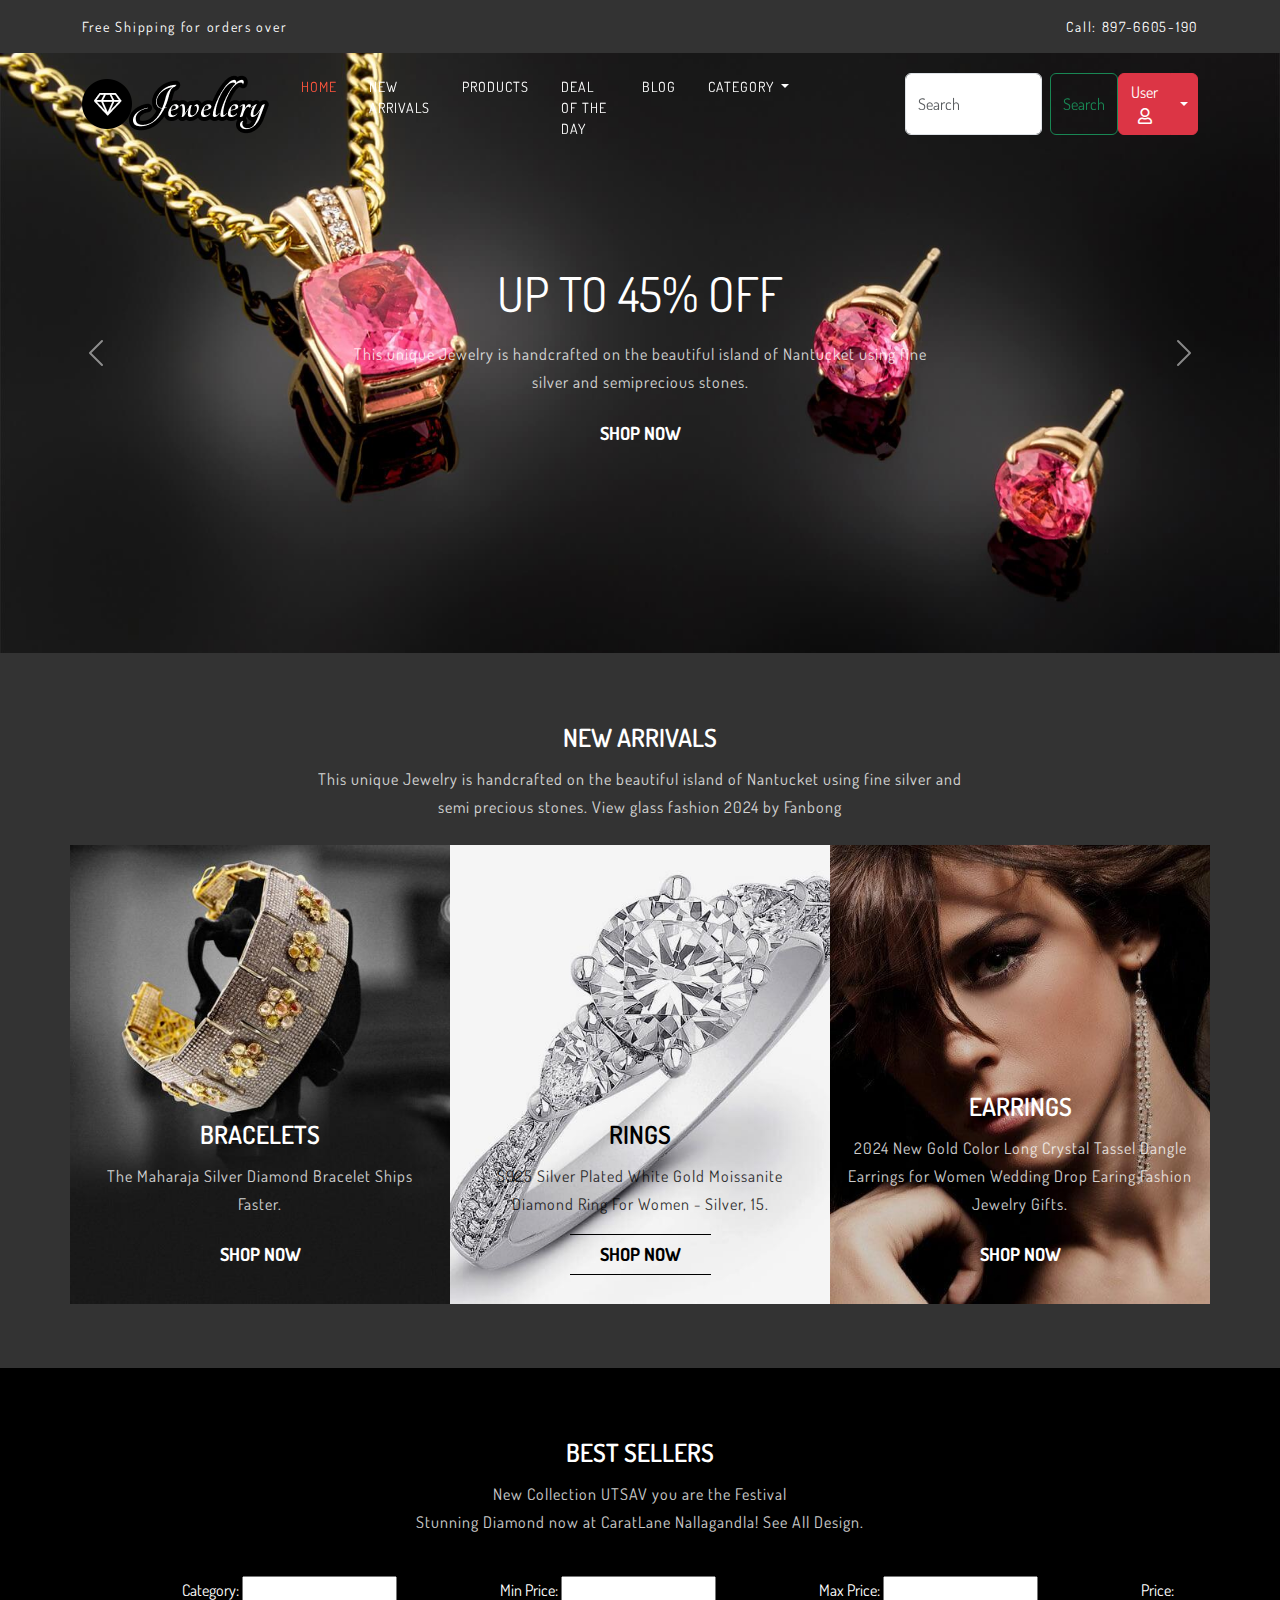
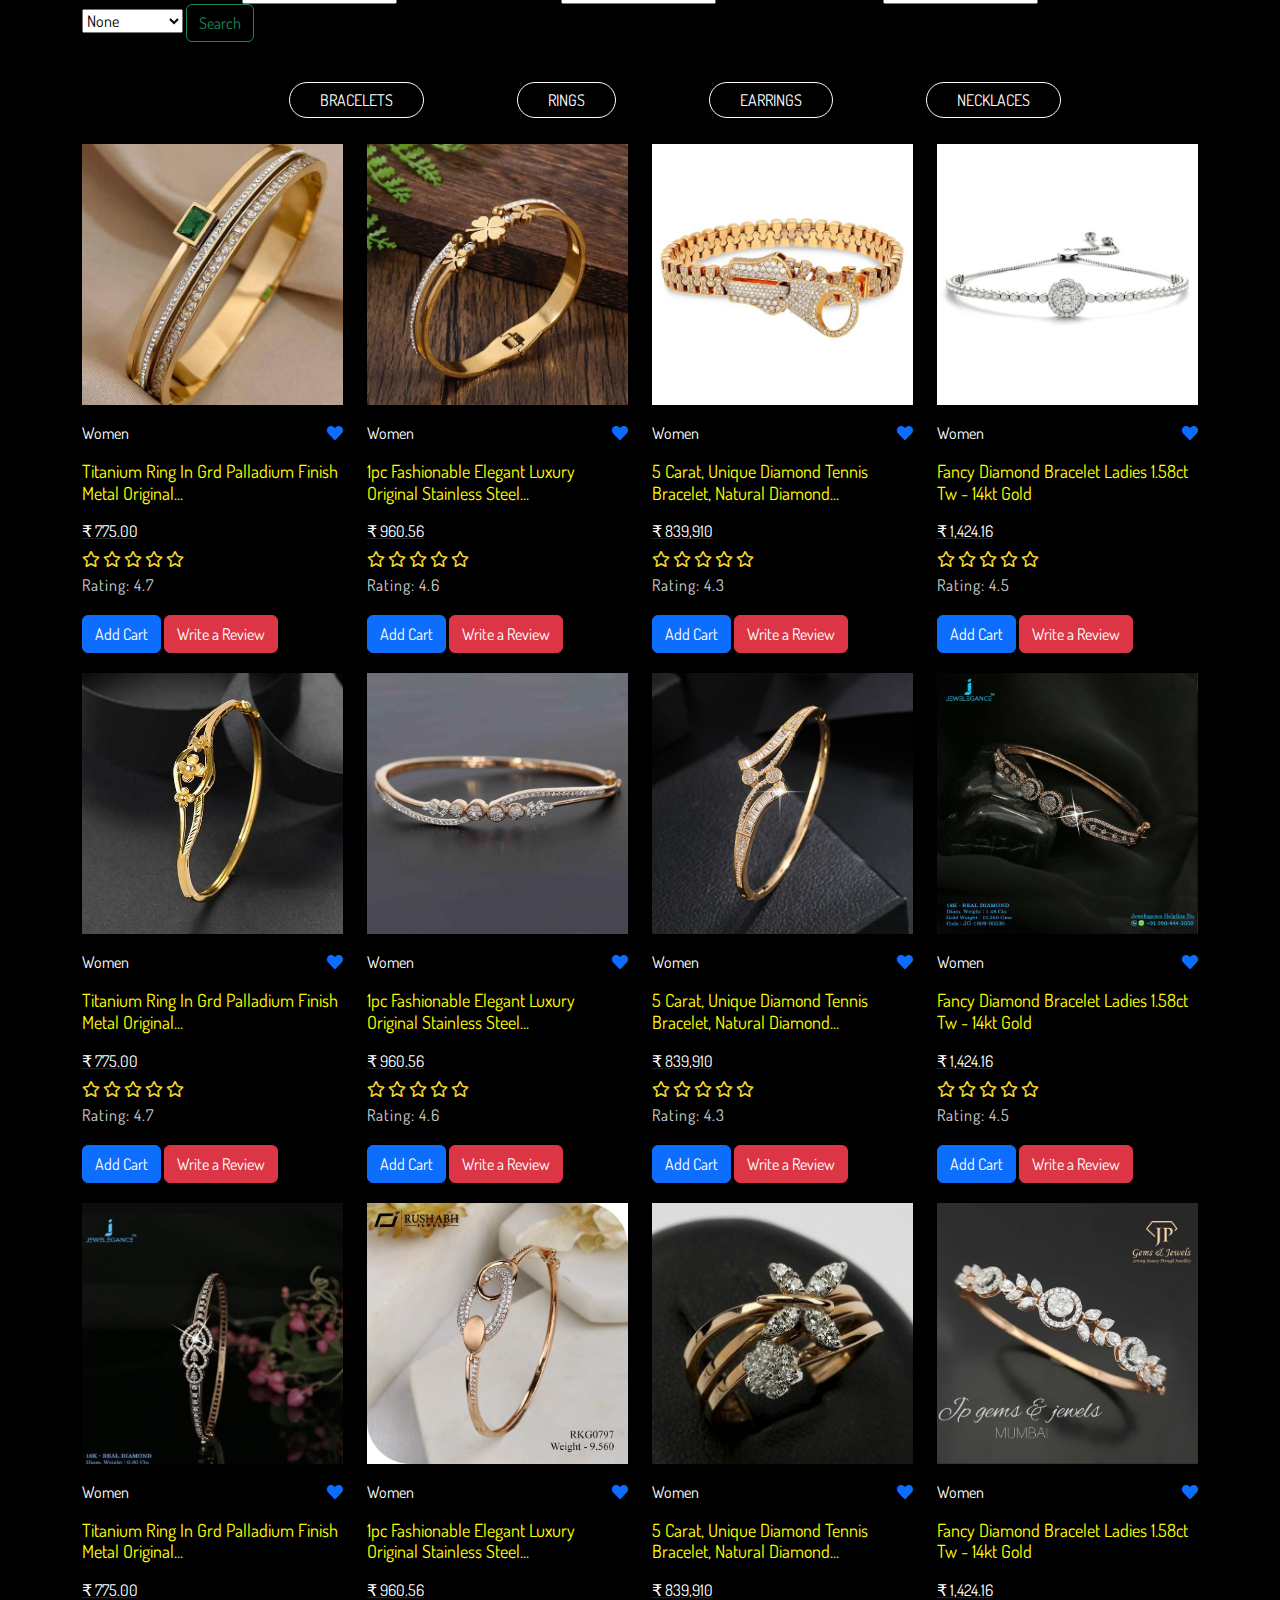
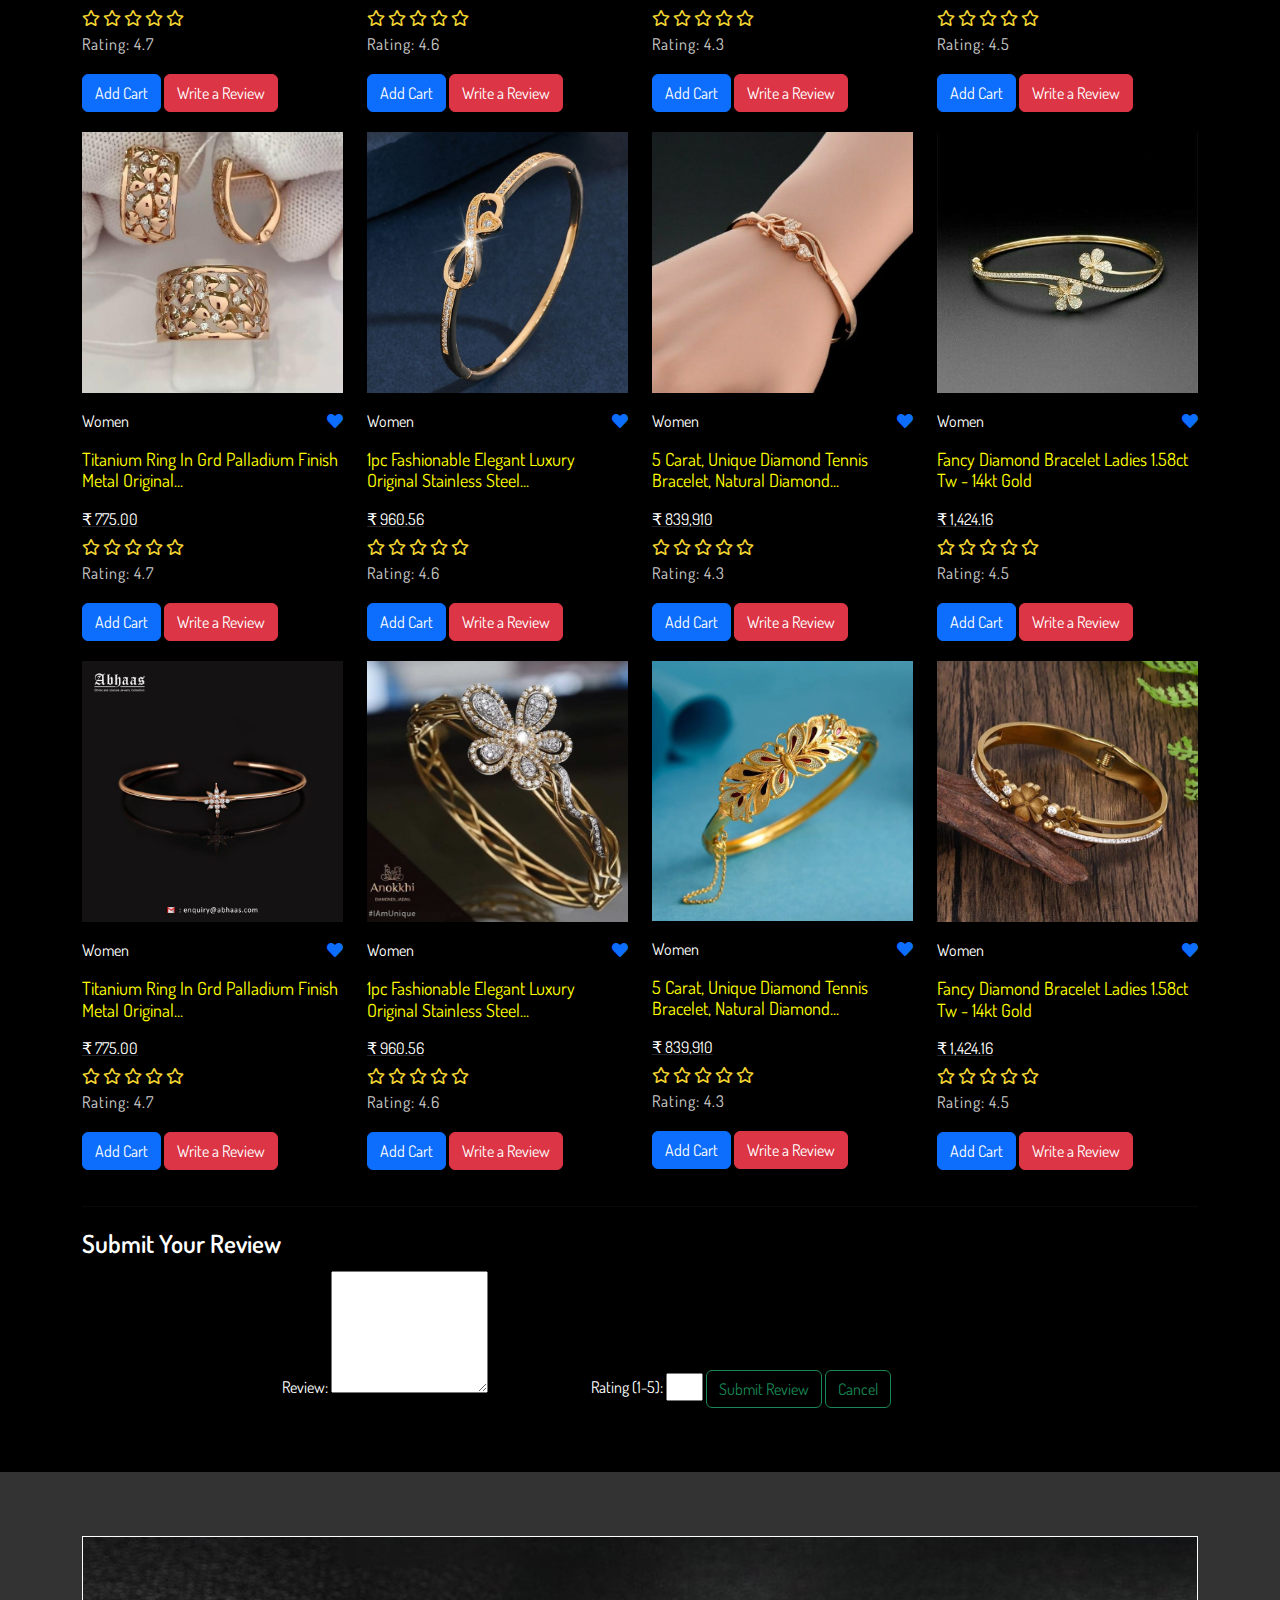
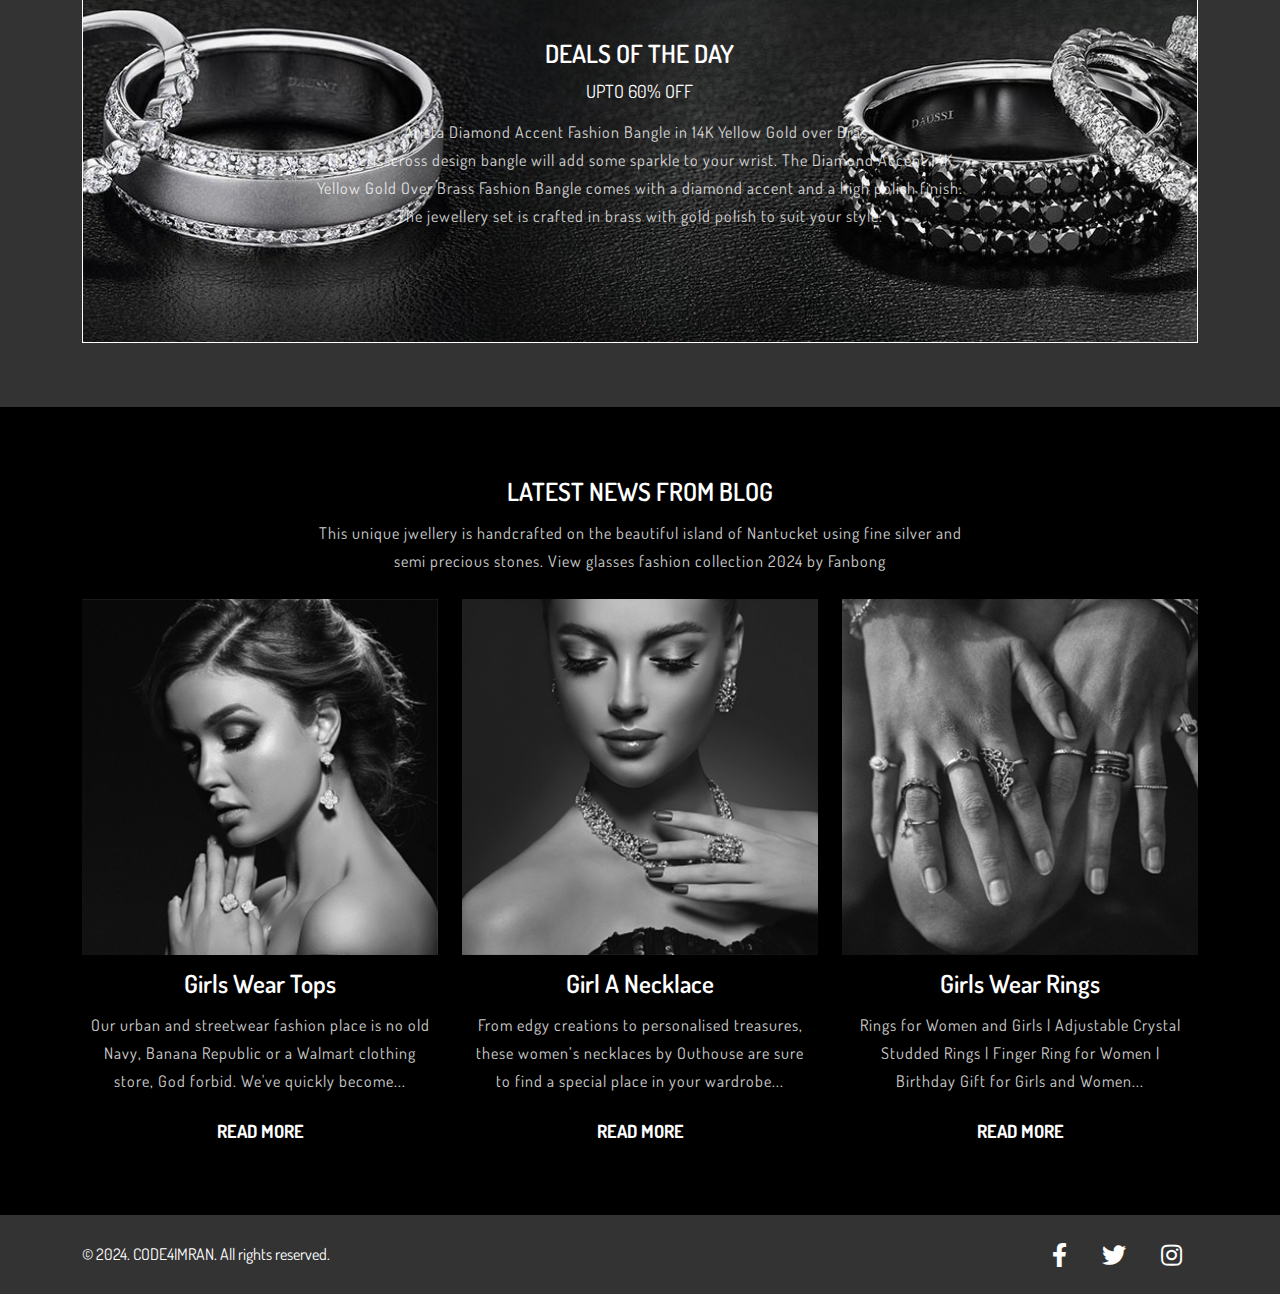
==== commit f4d4fb89: "Modifying some page" ====
--- a/index.html
+++ b/index.html
@@ -81,10 +81,10 @@
       <span class="visually-hidden">Toggle Dropdown</span>
     </button>
     <ul class="dropdown-menu">
-      <li><a class="dropdown-item" href="/Registration Form/registration.html">Sign in  <i class="far fa-user"></i></a></li>
-      <li><a class="dropdown-item" href="/Registration Form/registration.html">Registration  <i class="far fa-address-card"></i></a></li>
-      <li><a class="dropdown-item" href="/demo/order.html">Orders <i class="far fa-gem"></i></a></li>
-      <li><a class="dropdown-item" href="/demo/cart.html">Cart <i class="far fa-bookmark"></i></a></li>
+      <li><a class="dropdown-item" href="/registration.html">Sign in  <i class="far fa-user"></i></a></li>
+      <li><a class="dropdown-item" href="/registration.html">Registration  <i class="far fa-address-card"></i></a></li>
+      <li><a class="dropdown-item" href="/order.html">Orders <i class="far fa-gem"></i></a></li>
+      <li><a class="dropdown-item" href="/cart.html">Cart <i class="far fa-bookmark"></i></a></li>
       
     </ul>
   </div>
@@ -3695,7 +3695,7 @@
     <!-- Js Libraries -->
     <script src="https://cdn.jsdelivr.net/npm/@popperjs/core@2.11.8/dist/umd/popper.min.js"></script>
     <script src="https://cdn.jsdelivr.net/npm/bootstrap@5.3.3/dist/js/bootstrap.min.js"></script>
-    <script src="/JS/main.js"></script>
+    <script src="/main.js"></script>
 </body>
 
 </html>--- a/CSS/style.css
+++ b/CSS/style.css
@@ -324,6 +324,12 @@
     line-height: 34px;
     text-transform: uppercase;
 }
+.products .nav-tabs .nav-link:hover{
+    color: var(--primary-color);
+}
+.products .nav-tabs .nav-link:active{
+    color:#f4d632;
+}
 
 .products .products-info .cat-parent,
 .products .products-info .wishlist i {
@@ -390,4 +396,19 @@
 }
 .footer .footer-logo {
     color: var(--white-color);
+}
+.container form,label {
+    color: var(--white-color);
+    margin-left: 100px;
+}
+
+.nav-tabs{
+    text-align: center;
+}
+
+.products .nav-tabs .nav-item {
+    text-decoration: none;
+    display: inline-block;
+    margin-top: 30px;
+    margin-left: 70px;
 }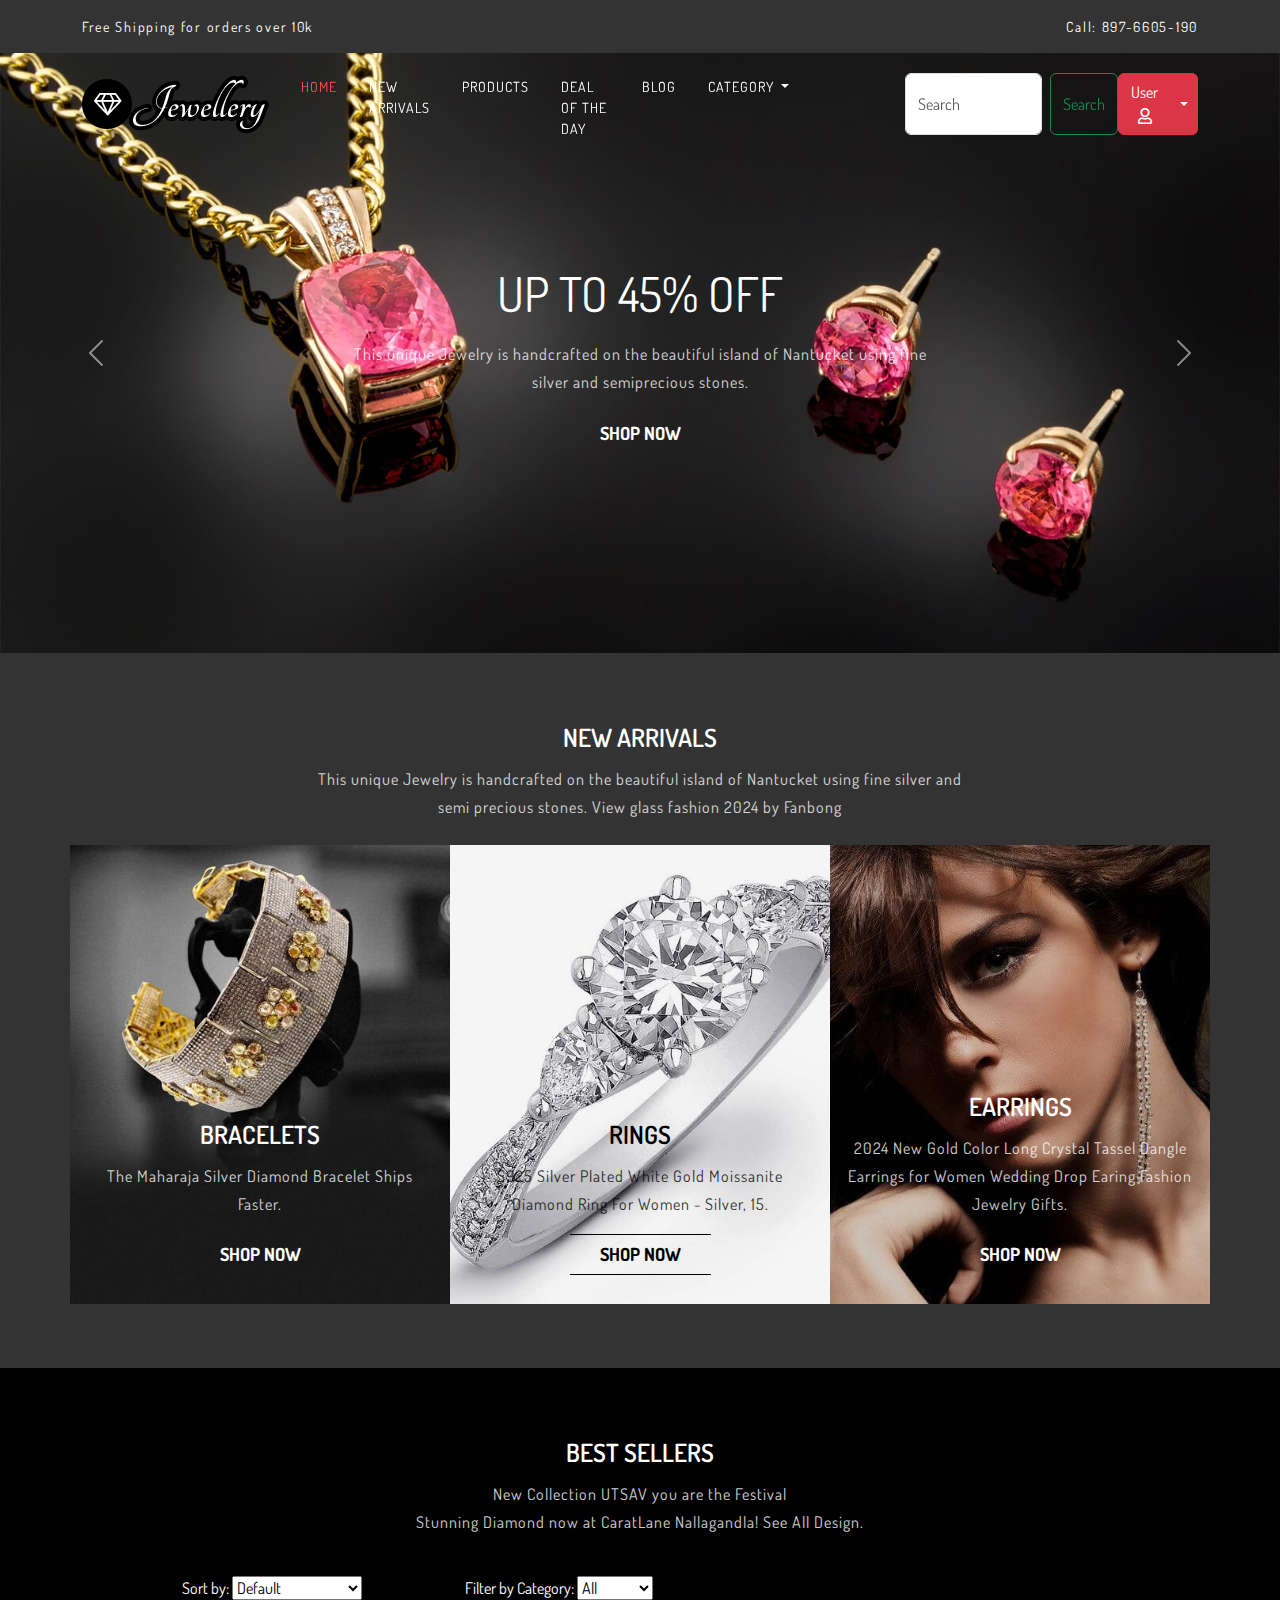
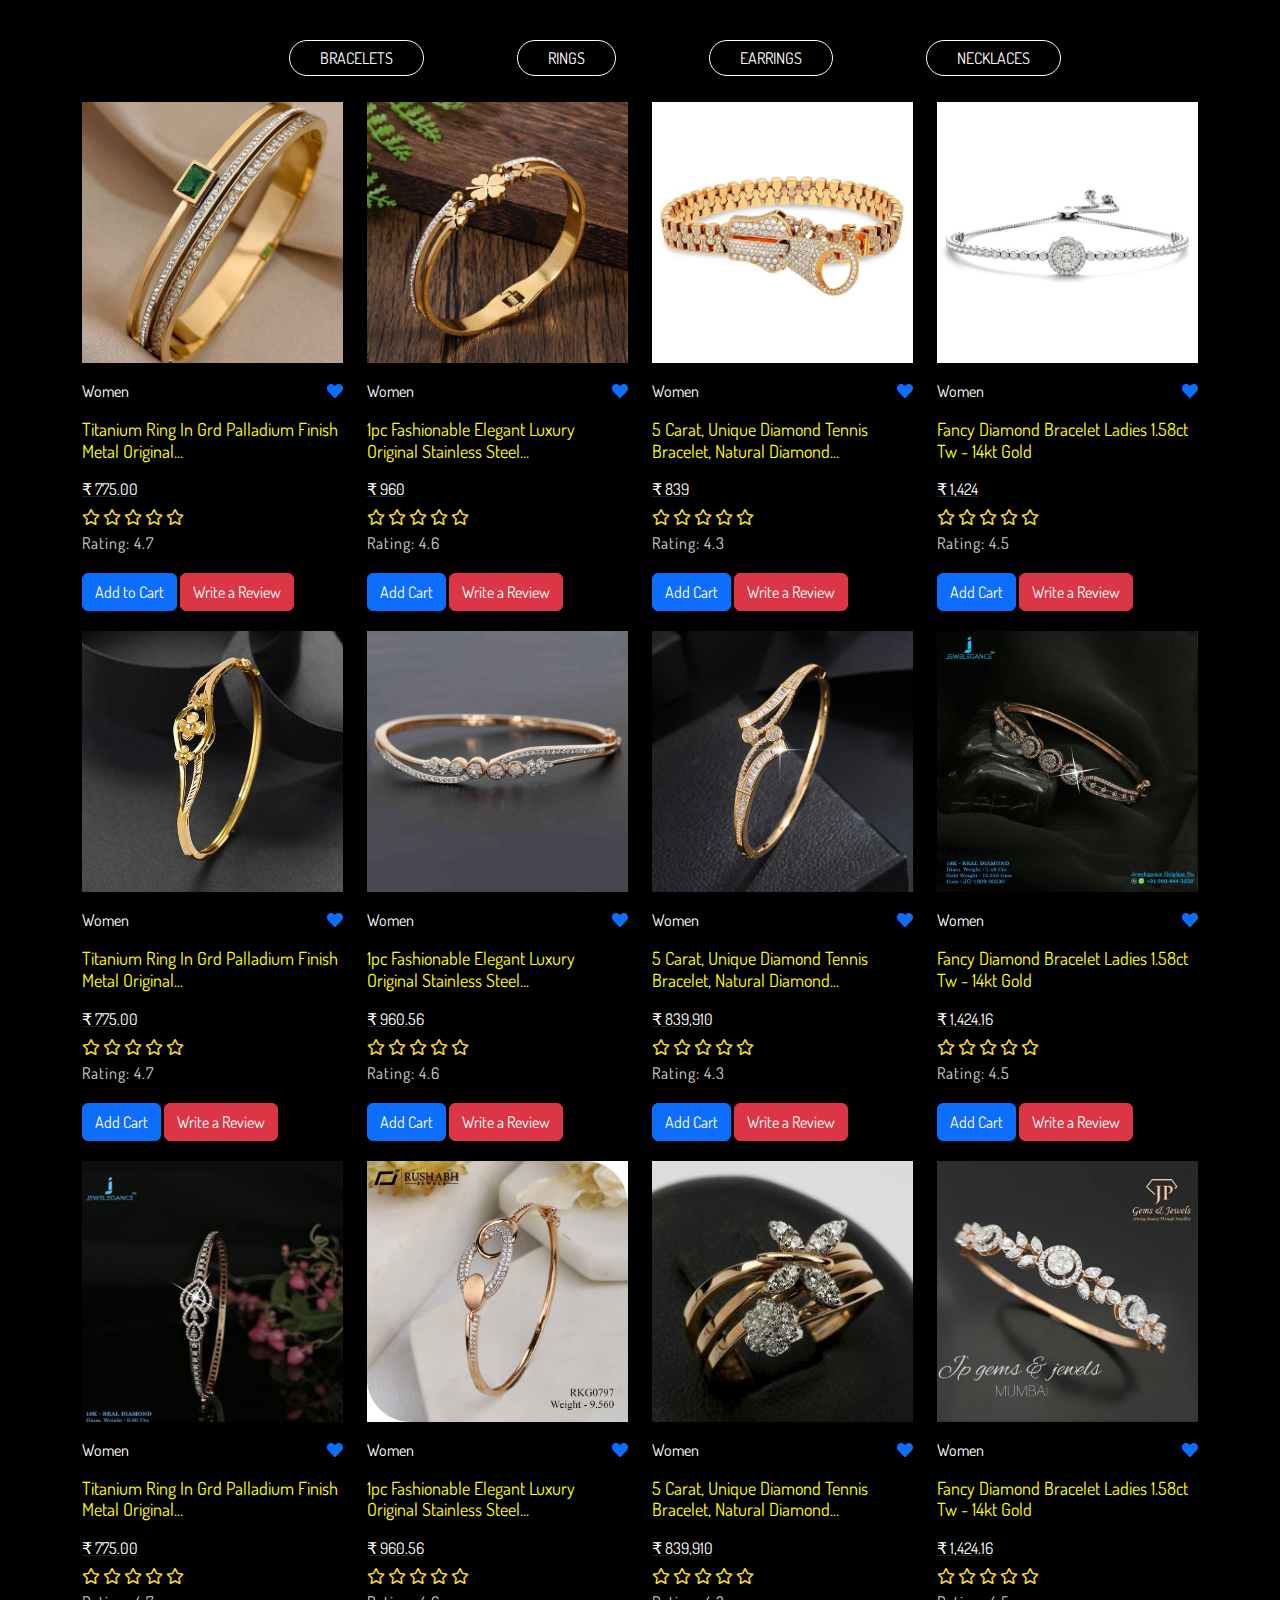
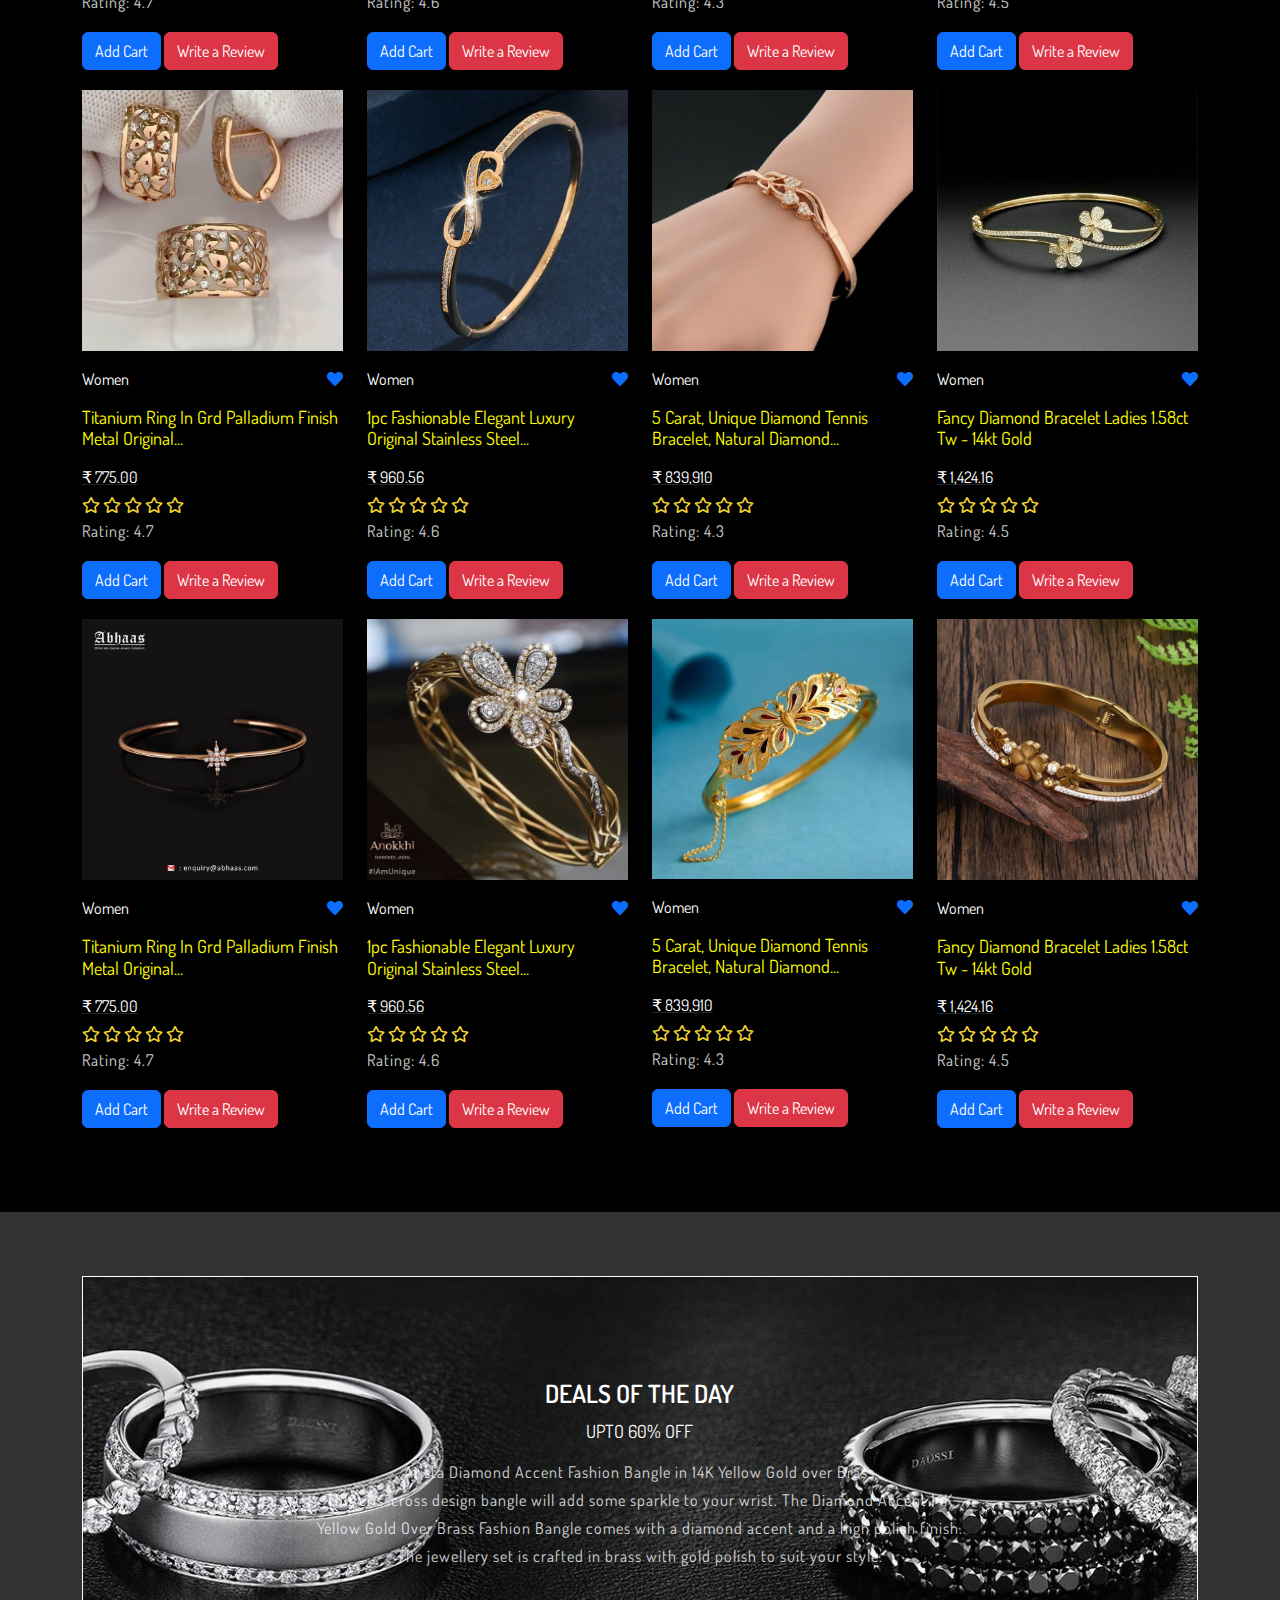
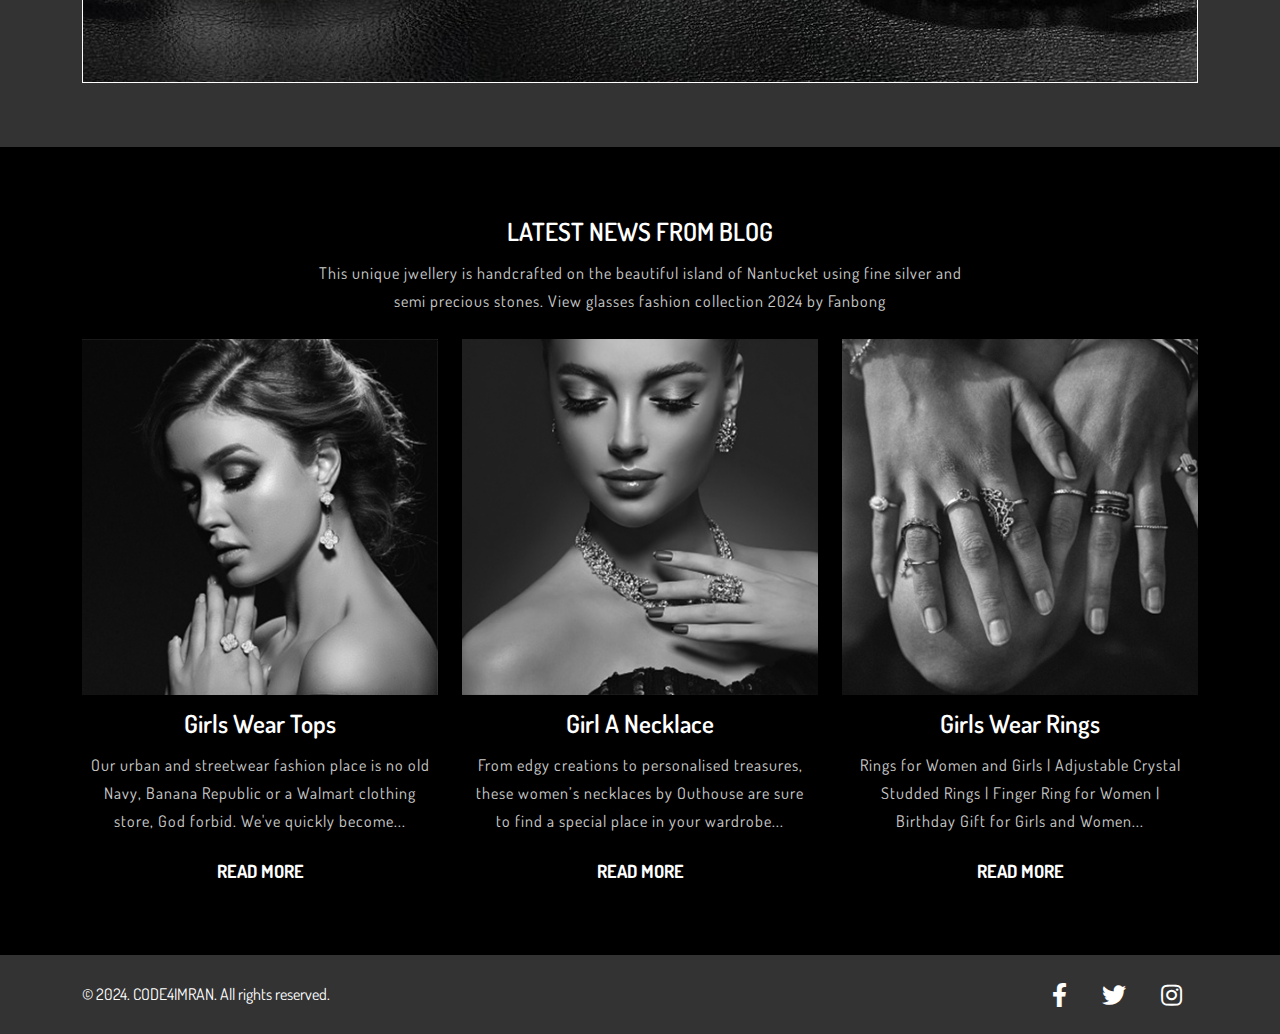
==== commit 3fd7dae3: "modifying level B for better response jwelary website" ====
--- a/index.html
+++ b/index.html
@@ -19,9 +19,9 @@
     <header>
         <div class="top-header">
             <div class="container d-flex justify-content-between align-items-center py-3">
-                <span>Free Shipping for orders over </span>
+                <span>Free Shipping for orders over 10k </span>
                 <span>Call: 897-6605-190</span>
-                
+
             </div>
 
         </div>
@@ -73,21 +73,26 @@
                     <form class="d-flex">
                         <input class="form-control me-2" type="search" placeholder="Search" aria-label="Search">
                         <button class="btn btn-outline-success" type="submit">Search</button>
-                        
-                    <!-- Example split danger button -->
-<div class="btn-group">
-    <button type="button" class="btn btn-danger">User<i class="far fa-user"></i></button>
-    <button type="button" class="btn btn-danger dropdown-toggle dropdown-toggle-split" data-bs-toggle="dropdown" aria-expanded="false">
-      <span class="visually-hidden">Toggle Dropdown</span>
-    </button>
-    <ul class="dropdown-menu">
-      <li><a class="dropdown-item" href="/registration.html">Sign in  <i class="far fa-user"></i></a></li>
-      <li><a class="dropdown-item" href="/registration.html">Registration  <i class="far fa-address-card"></i></a></li>
-      <li><a class="dropdown-item" href="/order.html">Orders <i class="far fa-gem"></i></a></li>
-      <li><a class="dropdown-item" href="/cart.html">Cart <i class="far fa-bookmark"></i></a></li>
-      
-    </ul>
-  </div>
+
+                        <!-- Example split danger button -->
+                        <div class="btn-group">
+                            <button type="button" class="btn btn-danger">User<i class="far fa-user"></i></button>
+                            <button type="button" class="btn btn-danger dropdown-toggle dropdown-toggle-split"
+                                data-bs-toggle="dropdown" aria-expanded="false">
+                                <span class="visually-hidden">Toggle Dropdown</span>
+                            </button>
+                            <ul class="dropdown-menu">
+                                <li><a class="dropdown-item" href="/registration.html">Sign in <i
+                                            class="far fa-user"></i></a></li>
+                                <li><a class="dropdown-item" href="/registration.html">Registration <i
+                                            class="far fa-address-card"></i></a></li>
+                                <li><a class="dropdown-item" href="/order.html">Orders <i class="far fa-gem"></i></a>
+                                </li>
+                                <li><a class="dropdown-item" href="/cart.html">Cart <i class="far fa-bookmark"></i></a>
+                                </li>
+
+                            </ul>
+                        </div>
                 </div>
             </div>
         </nav>
@@ -209,22 +214,23 @@
                 <div class="col-12">
                     <br>
                     <form id="filter-form" class="filter-form">
-                        <label for="category">Category:</label>
-                        <input type="text" id="category" name="category">
-
-                        <label for="minPrice">Min Price:</label>
-                        <input type="number" id="minPrice" name="minPrice" step="0.01">
-
-                        <label for="maxPrice">Max Price:</label>
-                        <input type="number" id="maxPrice" name="maxPrice" step="0.01">
-
-                        <label for="sort">Price:</label>
-                        <select id="sort" name="sort">
-                            <option value="">None</option>
-                            <option value="asc">Low-To-High</option>
-                            <option value="desc">High-To-Low</option>
+                        <label for="sort">Sort by:</label>
+                        <select id="sort" onchange="sortProducts()">
+                            <option value="default">Default</option>
+                            <option value="price-low-to-high">Price: Low to High</option>
+                            <option value="price-high-to-low">Price: High to Low</option>
+                            <option value="rating">Rating</option>
                         </select>
-                        <button class="btn btn-outline-success" type="submit">Search</button>
+
+                        <label for="filter">Filter by Category:</label>
+                        <select id="filter" onchange="filterProducts()">
+                            <option value="all">All</option>
+                            <option value="ring">Ring</option>
+                            <option value="necklace">Necklace</option>
+                            <option value="bracelet">Bracelet</option>
+                            <option value="earing">Earing</option>
+                        </select>
+                        
                     </form>
                     <br>
                     <ul class="nav-tabs mb-3" id="myTab" role="tablist">
@@ -243,14 +249,16 @@
                         </li>
                         <li class="nav-item" role="presentation">
                             <button class="nav-link" id="necklace-tab" data-bs-toggle="tab" data-bs-target="#necklace"
-                                type="button" role="tab" aria-controls="necklace" aria-selected="false">Necklaces</button>
+                                type="button" role="tab" aria-controls="necklace"
+                                aria-selected="false">Necklaces</button>
                         </li>
                     </ul>
-                    <div class="tab-content" id="myTabContent">
+                    <div class="tab-content" id="tab-content">
                         <div class="tab-pane fade show active" id="jwellery" role="tabpanel"
                             aria-labelledby="Jwellery-tab">
                             <div class="row">
-                                <div class="col-md-3 col-sm-6 mb-3" data-id="1" data-price="775">
+                                <div class="col-md-3 col-sm-6 mb-3 product" data-category="bracelet" data-id="1" data-name="Titanium ring in grd palladium finish
+                                metal Original..." data-price="775">
                                     <div class="item-product">
                                         <a href="#" class="product-thumb-link">
                                             <img src="Images/Product-img/Bracelet-1.jpg" class="img-fluid" alt="">
@@ -280,17 +288,18 @@
                                                 <p>Rating: 4.7</p>
 
                                                 <div class="basket">
-                                                    <a href="#"><button type="button"
-                                                            class="btn btn-primary add-to-cart">Add
-                                                            Cart</button></a>
-                                                    <a href="#"><button type="button" class="btn btn-danger"
-                                                            data-id="1">Write a Review</button></a>
-                                                </div>
-                                            </div>
-                                        </div>
-                                    </div>
-                                </div>
-                                <div class="col-md-3 col-sm-6 mb-3" data-id="2" data-price="960.56">
+                                                    <a href="#"><button class="btn btn-primary add-to-cart">Add to
+                                                            Cart</button></a>
+                                                    <a href="#"><button type="button"
+                                                            class="btn btn-danger write-review" data-id="1">Write a
+                                                            Review</button></a>
+                                                </div>
+                                            </div>
+                                        </div>
+                                    </div>
+                                </div>
+                                <div class="col-md-3 col-sm-6 mb-3 product" data-category="bracelet" data-name="1pc Fashionable Elegant Luxury Original
+                                Stainless Steel..." data-id="2" data-price="960">
                                     <div class="item-product">
                                         <a href="#" class="product-thumb-link">
                                             <img src="Images/Product-img/Bracelet-2.jpg" class="img-fluid" alt="">
@@ -308,7 +317,7 @@
                                                 Stainless Steel...</a>
                                         </h4>
                                         <div class="product-price">
-                                            <ins><span class="money text-white">₹ 960.56</span></ins>
+                                            <ins><span class="money text-white">₹ 960</span></ins>
                                         </div>
                                         <div class="d-flex align-items-center justify-content-between py-1">
                                             <div class="rating">
@@ -322,15 +331,17 @@
                                                     <a href="#"><button type="button"
                                                             class="btn btn-primary add-to-cart">Add
                                                             Cart</button></a>
-                                                    <a href="#"><button type="button" class="btn btn-danger"
-                                                            data-id="2">Write a Review</button></a>
-                                                </div>
-                                            </div>
-
-                                        </div>
-                                    </div>
-                                </div>
-                                <div class="col-md-3 col-sm-6 mb-3" data-id="3" data-price="839,910">
+                                                    <a href="#"><button type="button"
+                                                            class="btn btn-danger write-review" data-id="2">Write a
+                                                            Review</button></a>
+                                                </div>
+                                            </div>
+
+                                        </div>
+                                    </div>
+                                </div>
+                                <div class="col-md-3 col-sm-6 mb-3 product" data-id="3" data-category="bracelet" data-name="5 Carat, Unique Diamond Tennis Bracelet,
+                                Natural diamond..." data-price="839">
                                     <div class="item-product">
                                         <a href="#" class="product-thumb-link">
                                             <img src="Images/Product-img/Bracelet-3.jpg" class="img-fluid" alt="">
@@ -349,7 +360,7 @@
                                             </a>
                                         </h4>
                                         <div class="product-price">
-                                            <ins><span class="money text-white">₹ 839,910</span></ins>
+                                            <ins><span class="money text-white">₹ 839</span></ins>
                                         </div>
                                         <div class="d-flex align-items-center justify-content-between py-1">
                                             <div class="rating">
@@ -363,15 +374,17 @@
                                                     <a href="#"><button type="button"
                                                             class="btn btn-primary add-to-cart">Add
                                                             Cart</button></a>
-                                                    <a href="#"><button type="button" class="btn btn-danger"
-                                                            data-id="3">Write a Review</button></a>
-                                                </div>
-                                            </div>
-
-                                        </div>
-                                    </div>
-                                </div>
-                                <div class="col-md-3 col-sm-6 mb-3" data-id="4" data-price="1,424.16">
+                                                    <a href="#"><button type="button"
+                                                            class="btn btn-danger write-review" data-id="3">Write a
+                                                            Review</button></a>
+                                                </div>
+                                            </div>
+
+                                        </div>
+                                    </div>
+                                </div>
+                                <div class="col-md-3 col-sm-6 mb-3 product" data-id="4" data-category="bracelet"  data-name="Fancy Diamond Bracelet Ladies 1.58ct tw -
+                                14kt Gold" data-price="1,424">
                                     <div class="item-product">
                                         <a href="#" class="product-thumb-link">
                                             <img src="Images/Product-img/Bracelet-4.jpg " class="img-fluid" alt="">
@@ -389,7 +402,7 @@
                                                 14kt Gold</a>
                                         </h4>
                                         <div class="product-price">
-                                            <ins><span class="money text-white">₹ 1,424.16</span></ins>
+                                            <ins><span class="money text-white">₹ 1,424</span></ins>
                                         </div>
                                         <div class="d-flex align-items-center justify-content-between py-1">
                                             <div class="rating">
@@ -403,8 +416,9 @@
                                                     <a href="#"><button type="button"
                                                             class="btn btn-primary add-to-cart">Add
                                                             Cart</button></a>
-                                                    <a href="#"><button type="button" class="btn btn-danger"
-                                                            data-id="2">Write a Review</button></a>
+                                                    <a href="#"><button type="button"
+                                                            class="btn btn-danger write-review" data-id="4">Write a
+                                                            Review</button></a>
                                                 </div>
                                             </div>
 
@@ -416,7 +430,8 @@
 
                             </div>
                             <div class="row">
-                                <div class="col-md-3 col-sm-6 mb-3" data-id="1" data-price="775">
+                                <div class="col-md-3 col-sm-6 mb-3 product" data-id="5" data-category="bracelet" data-name="Titanium ring in grd palladium finish
+                                metal Original..." data-price="775">
                                     <div class="item-product">
                                         <a href="#" class="product-thumb-link">
                                             <img src="Images/Product-img/bracelet-5.jpg" class="img-fluid" alt="">
@@ -449,14 +464,16 @@
                                                     <a href="#"><button type="button"
                                                             class="btn btn-primary add-to-cart">Add
                                                             Cart</button></a>
-                                                    <a href="#"><button type="button" class="btn btn-danger"
-                                                            data-id="1">Write a Review</button></a>
-                                                </div>
-                                            </div>
-                                        </div>
-                                    </div>
-                                </div>
-                                <div class="col-md-3 col-sm-6 mb-3" data-id="2" data-price="960.56">
+                                                    <a href="#"><button type="button"
+                                                            class="btn btn-danger write-review" data-id="5">Write a
+                                                            Review</button></a>
+                                                </div>
+                                            </div>
+                                        </div>
+                                    </div>
+                                </div>
+                                <div class="col-md-3 col-sm-6 mb-3 product" data-id="6" data-category="bracelet"  data-name="1pc Fashionable Elegant Luxury Original
+                                Stainless Steel..." data-price="960.56">
                                     <div class="item-product">
                                         <a href="#" class="product-thumb-link">
                                             <img src="Images/Product-img/bracelet-6.jpg" class="img-fluid" alt="">
@@ -488,15 +505,17 @@
                                                     <a href="#"><button type="button"
                                                             class="btn btn-primary add-to-cart">Add
                                                             Cart</button></a>
-                                                    <a href="#"><button type="button" class="btn btn-danger"
-                                                            data-id="2">Write a Review</button></a>
-                                                </div>
-                                            </div>
-
-                                        </div>
-                                    </div>
-                                </div>
-                                <div class="col-md-3 col-sm-6 mb-3" data-id="3" data-price="839,910">
+                                                    <a href="#"><button type="button"
+                                                            class="btn btn-danger write-review" data-id="6">Write a
+                                                            Review</button></a>
+                                                </div>
+                                            </div>
+
+                                        </div>
+                                    </div>
+                                </div>
+                                <div class="col-md-3 col-sm-6 mb-3 product" data-id="7" data-category="bracelet"  data-name=""
+                                    data-price="839,910">
                                     <div class="item-product">
                                         <a href="#" class="product-thumb-link">
                                             <img src="Images/Product-img/bracelet-7.jpg" class="img-fluid" alt="">
@@ -529,15 +548,17 @@
                                                     <a href="#"><button type="button"
                                                             class="btn btn-primary add-to-cart">Add
                                                             Cart</button></a>
-                                                    <a href="#"><button type="button" class="btn btn-danger"
-                                                            data-id="3">Write a Review</button></a>
-                                                </div>
-                                            </div>
-
-                                        </div>
-                                    </div>
-                                </div>
-                                <div class="col-md-3 col-sm-6 mb-3" data-id="4" data-price="1,424.16">
+                                                    <a href="#"><button type="button"
+                                                            class="btn btn-danger write-review" data-id="7">Write a
+                                                            Review</button></a>
+                                                </div>
+                                            </div>
+
+                                        </div>
+                                    </div>
+                                </div>
+                                <div class="col-md-3 col-sm-6 mb-3 product" data-id="8" data-category="bracelet" data-name=""
+                                    data-price="1,424.16">
                                     <div class="item-product">
                                         <a href="#" class="product-thumb-link">
                                             <img src="Images/Product-img/bracelet-8.jpg" class="img-fluid" alt="">
@@ -569,8 +590,9 @@
                                                     <a href="#"><button type="button"
                                                             class="btn btn-primary add-to-cart">Add
                                                             Cart</button></a>
-                                                    <a href="#"><button type="button" class="btn btn-danger"
-                                                            data-id="2">Write a Review</button></a>
+                                                    <a href="#"><button type="button"
+                                                            class="btn btn-danger write-review" data-id="8">Write a
+                                                            Review</button></a>
                                                 </div>
                                             </div>
 
@@ -582,7 +604,7 @@
 
                             </div>
                             <div class="row">
-                                <div class="col-md-3 col-sm-6 mb-3" data-id="1" data-price="775">
+                                <div class="col-md-3 col-sm-6 mb-3 product" data-id="9" data-category="bracelet" data-name="" data-price="775">
                                     <div class="item-product">
                                         <a href="#" class="product-thumb-link">
                                             <img src="Images/Product-img/bracelet-9.jpg" class="img-fluid" alt="">
@@ -615,14 +637,16 @@
                                                     <a href="#"><button type="button"
                                                             class="btn btn-primary add-to-cart">Add
                                                             Cart</button></a>
-                                                    <a href="#"><button type="button" class="btn btn-danger"
-                                                            data-id="1">Write a Review</button></a>
-                                                </div>
-                                            </div>
-                                        </div>
-                                    </div>
-                                </div>
-                                <div class="col-md-3 col-sm-6 mb-3" data-id="2" data-price="960.56">
+                                                    <a href="#"><button type="button"
+                                                            class="btn btn-danger write-review" data-id="9">Write a
+                                                            Review</button></a>
+                                                </div>
+                                            </div>
+                                        </div>
+                                    </div>
+                                </div>
+                                <div class="col-md-3 col-sm-6 mb-3 product" data-id="10" data-category="bracelet" data-name=""
+                                    data-price="960.56">
                                     <div class="item-product">
                                         <a href="#" class="product-thumb-link">
                                             <img src="Images/Product-img/bracelet-10.jpg" class="img-fluid" alt="">
@@ -654,15 +678,17 @@
                                                     <a href="#"><button type="button"
                                                             class="btn btn-primary add-to-cart">Add
                                                             Cart</button></a>
-                                                    <a href="#"><button type="button" class="btn btn-danger"
-                                                            data-id="2">Write a Review</button></a>
-                                                </div>
-                                            </div>
-
-                                        </div>
-                                    </div>
-                                </div>
-                                <div class="col-md-3 col-sm-6 mb-3" data-id="3" data-price="839,910">
+                                                    <a href="#"><button type="button"
+                                                            class="btn btn-danger write-review" data-id="10">Write a
+                                                            Review</button></a>
+                                                </div>
+                                            </div>
+
+                                        </div>
+                                    </div>
+                                </div>
+                                <div class="col-md-3 col-sm-6 mb-3 product" data-id="11" data-category="bracelet" data-name=""
+                                    data-price="839,910">
                                     <div class="item-product">
                                         <a href="#" class="product-thumb-link">
                                             <img src="Images/Product-img/bracelet-11.jpg" class="img-fluid" alt="">
@@ -695,15 +721,17 @@
                                                     <a href="#"><button type="button"
                                                             class="btn btn-primary add-to-cart">Add
                                                             Cart</button></a>
-                                                    <a href="#"><button type="button" class="btn btn-danger"
-                                                            data-id="3">Write a Review</button></a>
-                                                </div>
-                                            </div>
-
-                                        </div>
-                                    </div>
-                                </div>
-                                <div class="col-md-3 col-sm-6 mb-3" data-id="4" data-price="1,424.16">
+                                                    <a href="#"><button type="button"
+                                                            class="btn btn-danger write-review" data-id="11">Write a
+                                                            Review</button></a>
+                                                </div>
+                                            </div>
+
+                                        </div>
+                                    </div>
+                                </div>
+                                <div class="col-md-3 col-sm-6 mb-3 product" data-id="12" data-category="bracelet" data-name=""
+                                    data-price="1,424.16">
                                     <div class="item-product">
                                         <a href="#" class="product-thumb-link">
                                             <img src="Images/Product-img/bracelet-12.jpg " class="img-fluid" alt="">
@@ -735,8 +763,9 @@
                                                     <a href="#"><button type="button"
                                                             class="btn btn-primary add-to-cart">Add
                                                             Cart</button></a>
-                                                    <a href="#"><button type="button" class="btn btn-danger"
-                                                            data-id="2">Write a Review</button></a>
+                                                    <a href="#"><button type="button"
+                                                            class="btn btn-danger write-review" data-id="12">Write a
+                                                            Review</button></a>
                                                 </div>
                                             </div>
 
@@ -748,7 +777,7 @@
 
                             </div>
                             <div class="row">
-                                <div class="col-md-3 col-sm-6 mb-3" data-id="1" data-price="775">
+                                <div class="col-md-3 col-sm-6 mb-3 product" data-id="13" data-category="bracelet" ="" data-price="775">
                                     <div class="item-product">
                                         <a href="#" class="product-thumb-link">
                                             <img src="Images/Product-img/bracelet-13.jpg" class="img-fluid" alt="">
@@ -781,14 +810,16 @@
                                                     <a href="#"><button type="button"
                                                             class="btn btn-primary add-to-cart">Add
                                                             Cart</button></a>
-                                                    <a href="#"><button type="button" class="btn btn-danger"
-                                                            data-id="1">Write a Review</button></a>
-                                                </div>
-                                            </div>
-                                        </div>
-                                    </div>
-                                </div>
-                                <div class="col-md-3 col-sm-6 mb-3" data-id="2" data-price="960.56">
+                                                    <a href="#"><button type="button"
+                                                            class="btn btn-danger write-review" data-id="13">Write a
+                                                            Review</button></a>
+                                                </div>
+                                            </div>
+                                        </div>
+                                    </div>
+                                </div>
+                                <div class="col-md-3 col-sm-6 mb-3 product" data-id="14" data-name=""
+                                    data-price="960.56">
                                     <div class="item-product">
                                         <a href="#" class="product-thumb-link">
                                             <img src="Images/Product-img/bracelet-14.jpg" class="img-fluid" alt="">
@@ -820,15 +851,17 @@
                                                     <a href="#"><button type="button"
                                                             class="btn btn-primary add-to-cart">Add
                                                             Cart</button></a>
-                                                    <a href="#"><button type="button" class="btn btn-danger"
-                                                            data-id="2">Write a Review</button></a>
-                                                </div>
-                                            </div>
-
-                                        </div>
-                                    </div>
-                                </div>
-                                <div class="col-md-3 col-sm-6 mb-3" data-id="3" data-price="839,910">
+                                                    <a href="#"><button type="button"
+                                                            class="btn btn-danger write-review" data-id="14">Write a
+                                                            Review</button></a>
+                                                </div>
+                                            </div>
+
+                                        </div>
+                                    </div>
+                                </div>
+                                <div class="col-md-3 col-sm-6 mb-3 product" data-id="15" data-category="bracelet" data-name=""
+                                    data-price="839,910">
                                     <div class="item-product">
                                         <a href="#" class="product-thumb-link">
                                             <img src="Images/Product-img/bracelet-15.jpg" class="img-fluid" alt="">
@@ -861,15 +894,17 @@
                                                     <a href="#"><button type="button"
                                                             class="btn btn-primary add-to-cart">Add
                                                             Cart</button></a>
-                                                    <a href="#"><button type="button" class="btn btn-danger"
-                                                            data-id="3">Write a Review</button></a>
-                                                </div>
-                                            </div>
-
-                                        </div>
-                                    </div>
-                                </div>
-                                <div class="col-md-3 col-sm-6 mb-3" data-id="4" data-price="1,424.16">
+                                                    <a href="#"><button type="button"
+                                                            class="btn btn-danger write-review" data-id="15">Write a
+                                                            Review</button></a>
+                                                </div>
+                                            </div>
+
+                                        </div>
+                                    </div>
+                                </div>
+                                <div class="col-md-3 col-sm-6 mb-3 product" data-id="16" data-category="bracelet" data-name=""
+                                    data-price="1,424.16">
                                     <div class="item-product">
                                         <a href="#" class="product-thumb-link">
                                             <img src="Images/Product-img/bracelet-16.jpg" class="img-fluid" alt="">
@@ -901,8 +936,9 @@
                                                     <a href="#"><button type="button"
                                                             class="btn btn-primary add-to-cart">Add
                                                             Cart</button></a>
-                                                    <a href="#"><button type="button" class="btn btn-danger"
-                                                            data-id="2">Write a Review</button></a>
+                                                    <a href="#"><button type="button"
+                                                            class="btn btn-danger write-review" data-id="16">Write a
+                                                            Review</button></a>
                                                 </div>
                                             </div>
 
@@ -914,7 +950,7 @@
 
                             </div>
                             <div class="row">
-                                <div class="col-md-3 col-sm-6 mb-3" data-id="1" data-price="775">
+                                <div class="col-md-3 col-sm-6 mb-3 product" data-id="17" data-category="bracelet" data-name="" data-price="775">
                                     <div class="item-product">
                                         <a href="#" class="product-thumb-link">
                                             <img src="Images/Product-img/bracelet-17.jpg" class="img-fluid" alt="">
@@ -947,14 +983,16 @@
                                                     <a href="#"><button type="button"
                                                             class="btn btn-primary add-to-cart">Add
                                                             Cart</button></a>
-                                                    <a href="#"><button type="button" class="btn btn-danger"
-                                                            data-id="1">Write a Review</button></a>
-                                                </div>
-                                            </div>
-                                        </div>
-                                    </div>
-                                </div>
-                                <div class="col-md-3 col-sm-6 mb-3" data-id="2" data-price="960.56">
+                                                    <a href="#"><button type="button"
+                                                            class="btn btn-danger write-review" data-id="17">Write a
+                                                            Review</button></a>
+                                                </div>
+                                            </div>
+                                        </div>
+                                    </div>
+                                </div>
+                                <div class="col-md-3 col-sm-6 mb-3 product" data-id="18" data-category="bracelet" data-name=""
+                                    data-price="960.56">
                                     <div class="item-product">
                                         <a href="#" class="product-thumb-link">
                                             <img src="Images/Product-img/bracelet-18.jpg" class="img-fluid" alt="">
@@ -986,15 +1024,17 @@
                                                     <a href="#"><button type="button"
                                                             class="btn btn-primary add-to-cart">Add
                                                             Cart</button></a>
-                                                    <a href="#"><button type="button" class="btn btn-danger"
-                                                            data-id="2">Write a Review</button></a>
-                                                </div>
-                                            </div>
-
-                                        </div>
-                                    </div>
-                                </div>
-                                <div class="col-md-3 col-sm-6 mb-3" data-id="3" data-price="839,910">
+                                                    <a href="#"><button type="button"
+                                                            class="btn btn-danger write-review" data-id="18">Write a
+                                                            Review</button></a>
+                                                </div>
+                                            </div>
+
+                                        </div>
+                                    </div>
+                                </div>
+                                <div class="col-md-3 col-sm-6 mb-3 product" data-id="19" data-category="bracelet" data-name=""
+                                    data-price="839,910">
                                     <div class="item-product">
                                         <a href="#" class="product-thumb-link">
                                             <img src="Images/Product-img/bracelet-19.jpg" class="img-fluid" alt="">
@@ -1027,15 +1067,17 @@
                                                     <a href="#"><button type="button"
                                                             class="btn btn-primary add-to-cart">Add
                                                             Cart</button></a>
-                                                    <a href="#"><button type="button" class="btn btn-danger"
-                                                            data-id="3">Write a Review</button></a>
-                                                </div>
-                                            </div>
-
-                                        </div>
-                                    </div>
-                                </div>
-                                <div class="col-md-3 col-sm-6 mb-3" data-id="4" data-price="1,424.16">
+                                                    <a href="#"><button type="button"
+                                                            class="btn btn-danger write-review" data-id="19">Write a
+                                                            Review</button></a>
+                                                </div>
+                                            </div>
+
+                                        </div>
+                                    </div>
+                                </div>
+                                <div class="col-md-3 col-sm-6 mb-3 product" data-id="20" data-category="bracelet" data-name=""
+                                    data-price="1,424.16">
                                     <div class="item-product">
                                         <a href="#" class="product-thumb-link">
                                             <img src="Images/Product-img/bracelet-20.jpg " class="img-fluid" alt="">
@@ -1067,8 +1109,9 @@
                                                     <a href="#"><button type="button"
                                                             class="btn btn-primary add-to-cart">Add
                                                             Cart</button></a>
-                                                    <a href="#"><button type="button" class="btn btn-danger"
-                                                            data-id="2">Write a Review</button></a>
+                                                    <a href="#"><button type="button"
+                                                            class="btn btn-danger write-review" data-id="20">Write a
+                                                            Review</button></a>
                                                 </div>
                                             </div>
 
@@ -1079,31 +1122,193 @@
 
 
                             </div>
-                            <div class="review-form" id="review-form">
-                                <hr>
-                                <h2>Submit Your Review</h2>
-                                <form id="reviewForm">
-                                    <input type="hidden" id="productId" name="productId" value="">
-
-                                    <label for="reviewText">Review:</label>
-                                    <textarea id="reviewText" name="reviewText" rows="5" required></textarea>
-
-                                    <label for="rating">Rating (1-5):</label>
-                                    <input type="number" id="rating" name="rating" min="1" max="5" required>
-
-                                    <button class="btn btn-outline-success" type="submit">Submit Review</button>
-                                    <button class="btn btn-outline-success" type="button"
-                                        id="cancelReview">Cancel</button>
-                                </form>
+                            <!-- Review Popup Modal -->
+                            <div class="review-overlay"></div>
+                            <div class="review-popup">
+                                <h4>Write a Review</h4>
+                                <textarea id="review-text" class="form-control" rows="4"
+                                    placeholder="Write your review here..."></textarea>
+                                <br>
+                                <button class="btn btn-success" id="submit-review">Submit Review</button>
+                                <button class="btn btn-secondary" id="close-review">Cancel</button>
                             </div>
                         </div>
 
                         <div class="tab-pane fade" id="ring" role="tabpanel" aria-labelledby="ring-tab">
                             <div class="row">
-                                <div class="col-md-3 col-sm-6 mb-3" data-id="5" data-price="536">
+                                <div class="col-md-3 col-sm-6 mb-3 product" data-id="21" data-category="ring" data-name="Sterling Silver
+                                Sparkling Ring" data-price="436">
                                     <div class="item-product">
                                         <a href="#" class="product-thumb-link">
                                             <img src="Images/Product-img/r-1.jpg" class="img-fluid" alt="">
+                                        </a>
+                                    </div>
+                                    <div class="product-info">
+                                        <div class="d-flex justify-content-between py-3">
+                                            <a href="#" class="cat-parent" style="color: #fff;">Women</a>
+                                            <a href="#" class="wishlist">
+                                                <i class="fas fa-heart"></i>
+                                            </a>
+                                        </div>
+                                        <h4 class="product-title">
+                                            <a href="#" style="color: yellow;">Sterling Silver
+                                                Sparkling Ring
+                                            </a>
+                                        </h4>
+                                        <div class="product-price">
+                                            <ins><span class="money text-white">₹ 436</span></ins>
+                                        </div>
+                                        <div class="d-flex align-items-center justify-content-between py-1">
+                                            <div class="rating">
+                                                <i class="far fa-star"></i>
+                                                <i class="far fa-star"></i>
+                                                <i class="far fa-star"></i>
+                                                <i class="far fa-star"></i>
+                                                <i class="far fa-star"></i>
+                                                <p>Rating: 4.2</p>
+                                                <div class="basket">
+                                                    <a href="#"><button type="button"
+                                                            class="btn btn-primary add-to-cart">Add
+                                                            Cart</button></a>
+                                                    <a href="#"><button type="button"
+                                                            class="btn btn-danger write-review" data-id="21">Write a
+                                                            Review</button></a>
+                                                </div>
+                                            </div>
+
+                                        </div>
+                                    </div>
+                                </div>
+                                <div class="col-md-3 col-sm-6 mb-3 product" data-id="22" data-category="ring" 
+                                    data-name="905 Silver Jewelry Ring" data-price="296">
+                                    <div class="item-product">
+                                        <a href="#" class="product-thumb-link">
+                                            <img src="Images/Product-img/r-2.jpg" class="img-fluid" alt="">
+                                        </a>
+                                    </div>
+                                    <div class="product-info">
+                                        <div class="d-flex justify-content-between py-3">
+                                            <a href="#" class="cat-parent" style="color: #fff;">Women</a>
+                                            <a href="#" class="wishlist">
+                                                <i class="fas fa-heart"></i>
+                                            </a>
+                                        </div>
+                                        <h4 class="product-title">
+                                            <a href="#" style="color:yellow;">905 Silver Jewelry Ring </a>
+                                        </h4>
+                                        <div class="product-price">
+                                            <ins><span class="money text-white">₹ 296</span></ins>
+                                        </div>
+                                        <div class="d-flex align-items-center justify-content-between py-1">
+                                            <div class="rating">
+                                                <i class="far fa-star"></i>
+                                                <i class="far fa-star"></i>
+                                                <i class="far fa-star"></i>
+                                                <i class="far fa-star"></i>
+                                                <p>Rating: 4.0</p>
+                                                <div class="basket">
+                                                    <a href="#"><button type="button"
+                                                            class="btn btn-primary add-to-cart">Add
+                                                            Cart</button></a>
+                                                    <a href="#"><button type="button"
+                                                            class="btn btn-danger write-review" data-id="22">Write a
+                                                            Review</button></a>
+                                                </div>
+                                            </div>
+
+                                        </div>
+                                    </div>
+                                </div>
+                                <div class="col-md-3 col-sm-6 mb-3 product" data-id="23"  data-category="ring" data-name="Silver Rings"
+                                    data-price="269">
+                                    <div class="item-product">
+                                        <a href="#" class="product-thumb-link">
+                                            <img src="Images/Product-img/r-3.jpg" class="img-fluid" alt="">
+                                        </a>
+                                    </div>
+                                    <div class="product-info">
+                                        <div class="d-flex justify-content-between py-3">
+                                            <a href="#" class="cat-parent" style="color: #fff;">Women</a>
+                                            <a href="#" class="wishlist">
+                                                <i class="fas fa-heart"></i>
+                                            </a>
+                                        </div>
+                                        <h4 class="product-title">
+                                            <a href="#" style="color:yellow;">Silver Rings</a>
+                                        </h4>
+                                        <div class="product-price">
+                                            <ins><span class="money text-white">₹ 269</span></ins>
+                                        </div>
+                                        <div class="d-flex align-items-center justify-content-between py-1">
+                                            <div class="rating">
+                                                <i class="far fa-star"></i>
+                                                <i class="far fa-star"></i>
+                                                <i class="far fa-star"></i>
+                                                <i class="far fa-star"></i>
+                                                <i class="far fa-star"></i>
+                                                <p>Rating: 4.7</p>
+                                                <div class="basket">
+                                                    <a href="#"><button type="button"
+                                                            class="btn btn-primary add-to-cart">Add
+                                                            Cart</button></a>
+                                                    <a href="#"><button type="button"
+                                                            class="btn btn-danger write-review" data-id="23">Write a
+                                                            Review</button></a>
+                                                </div>
+                                            </div>
+
+                                        </div>
+                                    </div>
+                                </div>
+                                <div class="col-md-3 col-sm-6 mb-3 product" data-id="24" data-category="ring" data-name="Ring Fine Jewelry"
+                                    data-price="439">
+                                    <div class="item-product">
+                                        <a href="#" class="product-thumb-link">
+                                            <img src="Images/Product-img/r-4.jpg" class="img-fluid" alt="">
+                                        </a>
+                                    </div>
+                                    <div class="product-info">
+                                        <div class="d-flex justify-content-between py-3">
+                                            <a href="#" class="cat-parent" style="color: #fff;">Women</a>
+                                            <a href="#" class="wishlist">
+                                                <i class="fas fa-heart"></i>
+                                            </a>
+                                        </div>
+                                        <h4 class="product-title">
+                                            <a href="#" style="color: yellow;">Silver Diamond Ring
+                                            </a>
+                                        </h4>
+                                        <div class="product-price">
+                                            <ins><span class="money text-white">₹ 439</span></ins>
+                                        </div>
+                                        <div class="d-flex align-items-center justify-content-between py-1">
+                                            <div class="rating">
+                                                <i class="far fa-star"></i>
+                                                <i class="far fa-star"></i>
+                                                <i class="far fa-star"></i>
+                                                <i class="far fa-star"></i>
+                                                <i class="far fa-star"></i>
+                                                <p>Rating: 4.7</p>
+                                                <div class="basket">
+                                                    <a href="#"><button type="button"
+                                                            class="btn btn-primary add-to-cart">Add
+                                                            Cart</button></a>
+                                                    <a href="#"><button type="button"
+                                                            class="btn btn-danger write-review" data-id="24">Write a
+                                                            Review</button></a>
+                                                </div>
+                                            </div>
+
+                                        </div>
+                                    </div>
+                                </div>
+                            </div>
+                            <div class="row">
+                                <div class="col-md-3 col-sm-6 mb-3 product" data-id="25" data-category="ring" data-name="Ring Fine Jewelry"
+                                    data-price="536">
+                                    <div class="item-product">
+                                        <a href="#" class="product-thumb-link">
+                                            <img src="Images/Product-img/ring-5.jpg" class="img-fluid" alt="">
                                         </a>
                                     </div>
                                     <div class="product-info">
@@ -1133,18 +1338,20 @@
                                                     <a href="#"><button type="button"
                                                             class="btn btn-primary add-to-cart">Add
                                                             Cart</button></a>
-                                                    <a href="#"><button type="button" class="btn btn-danger"
-                                                            data-id="2">Write a Review</button></a>
-                                                </div>
-                                            </div>
-
-                                        </div>
-                                    </div>
-                                </div>
-                                <div class="col-md-3 col-sm-6 mb-3" data-id="6" data-price="896">
-                                    <div class="item-product">
-                                        <a href="#" class="product-thumb-link">
-                                            <img src="Images/Product-img/r-2.jpg" class="img-fluid" alt="">
+                                                    <a href="#"><button type="button"
+                                                            class="btn btn-danger write-review" data-id="25">Write a
+                                                            Review</button></a>
+                                                </div>
+                                            </div>
+
+                                        </div>
+                                    </div>
+                                </div>
+                                <div class="col-md-3 col-sm-6 mb-3 product" data-id="26" data-category="ring" 
+                                    data-name="Gold Color Finger Rings" data-price="896">
+                                    <div class="item-product">
+                                        <a href="#" class="product-thumb-link">
+                                            <img src="Images/Product-img/ring-6.jpg" class="img-fluid" alt="">
                                         </a>
                                     </div>
                                     <div class="product-info">
@@ -1173,18 +1380,532 @@
                                                     <a href="#"><button type="button"
                                                             class="btn btn-primary add-to-cart">Add
                                                             Cart</button></a>
-                                                    <a href="#"><button type="button" class="btn btn-danger"
-                                                            data-id="2">Write a Review</button></a>
-                                                </div>
-                                            </div>
-
-                                        </div>
-                                    </div>
-                                </div>
-                                <div class="col-md-3 col-sm-6 mb-3" data-id="7" data-price="569">
-                                    <div class="item-product">
-                                        <a href="#" class="product-thumb-link">
-                                            <img src="Images/Product-img/r-3.jpg" class="img-fluid" alt="">
+                                                    <a href="#"><button type="button"
+                                                            class="btn btn-danger write-review" data-id="26">Write a
+                                                            Review</button></a>
+                                                </div>
+                                            </div>
+
+                                        </div>
+                                    </div>
+                                </div>
+                                <div class="col-md-3 col-sm-6 mb-3 product" data-id="27" data-category="ring" 
+                                    data-name="Cubic Engagement Party" data-price="469">
+                                    <div class="item-product">
+                                        <a href="#" class="product-thumb-link">
+                                            <img src="Images/Product-img/ring-7.jpg" class="img-fluid" alt="">
+                                        </a>
+                                    </div>
+                                    <div class="product-info">
+                                        <div class="d-flex justify-content-between py-3">
+                                            <a href="#" class="cat-parent" style="color: #fff;">Women</a>
+                                            <a href="#" class="wishlist">
+                                                <i class="fas fa-heart"></i>
+                                            </a>
+                                        </div>
+                                        <h4 class="product-title">
+                                            <a href="#" style="color:yellow;">Cubic Engagement Party</a>
+                                        </h4>
+                                        <div class="product-price">
+                                            <ins><span class="money text-white">₹ 469</span></ins>
+                                        </div>
+                                        <div class="d-flex align-items-center justify-content-between py-1">
+                                            <div class="rating">
+                                                <i class="far fa-star"></i>
+                                                <i class="far fa-star"></i>
+                                                <i class="far fa-star"></i>
+                                                <i class="far fa-star"></i>
+                                                <i class="far fa-star"></i>
+                                                <p>Rating: 4.7</p>
+                                                <div class="basket">
+                                                    <a href="#"><button type="button"
+                                                            class="btn btn-primary add-to-cart">Add
+                                                            Cart</button></a>
+                                                    <a href="#"><button type="button"
+                                                            class="btn btn-danger write-review" data-id="27">Write a
+                                                            Review</button></a>
+                                                </div>
+                                            </div>
+
+                                        </div>
+                                    </div>
+                                </div>
+                                <div class="col-md-3 col-sm-6 mb-3 product" data-id="28" data-category="ring"  data-name="Party Rings"
+                                    data-price="462">
+                                    <div class="item-product">
+                                        <a href="#" class="product-thumb-link">
+                                            <img src="Images/Product-img/ring-8.jpg" class="img-fluid" alt="">
+                                        </a>
+                                    </div>
+                                    <div class="product-info">
+                                        <div class="d-flex justify-content-between py-3">
+                                            <a href="#" class="cat-parent" style="color: #fff;">Women</a>
+                                            <a href="#" class="wishlist">
+                                                <i class="fas fa-heart"></i>
+                                            </a>
+                                        </div>
+                                        <h4 class="product-title">
+                                            <a href="#" style="color: yellow;">Party Rings
+                                            </a>
+                                        </h4>
+                                        <div class="product-price">
+                                            <ins><span class="money text-white">₹ 462</span></ins>
+                                        </div>
+                                        <div class="d-flex align-items-center justify-content-between py-1">
+                                            <div class="rating">
+                                                <i class="far fa-star"></i>
+                                                <i class="far fa-star"></i>
+                                                <i class="far fa-star"></i>
+                                                <i class="far fa-star"></i>
+                                                <i class="far fa-star"></i>
+                                                <p>Rating: 4.7</p>
+                                                <div class="basket">
+                                                    <a href="#"><button type="button"
+                                                            class="btn btn-primary add-to-cart">Add
+                                                            Cart</button></a>
+                                                    <a href="#"><button type="button"
+                                                            class="btn btn-danger write-review" data-id="28">Write a
+                                                            Review</button></a>
+                                                </div>
+                                            </div>
+
+                                        </div>
+                                    </div>
+                                </div>
+                            </div>
+                            <div class="row">
+                                <div class="col-md-3 col-sm-6 mb-3 product" data-id="29"  data-category="ring" data-name="Fashion Ring"
+                                    data-price="436">
+                                    <div class="item-product">
+                                        <a href="#" class="product-thumb-link">
+                                            <img src="Images/Product-img/ring-9.jpg" class="img-fluid" alt="">
+                                        </a>
+                                    </div>
+                                    <div class="product-info">
+                                        <div class="d-flex justify-content-between py-3">
+                                            <a href="#" class="cat-parent" style="color: #fff;">Women</a>
+                                            <a href="#" class="wishlist">
+                                                <i class="fas fa-heart"></i>
+                                            </a>
+                                        </div>
+                                        <h4 class="product-title">
+                                            <a href="#" style="color: yellow;">Fashion Ring</a>
+                                        </h4>
+                                        <div class="product-price">
+                                            <ins><span class="money text-white">₹ 436</span></ins>
+                                        </div>
+                                        <div class="d-flex align-items-center justify-content-between py-1">
+                                            <div class="rating">
+                                                <i class="far fa-star"></i>
+                                                <i class="far fa-star"></i>
+                                                <i class="far fa-star"></i>
+                                                <i class="far fa-star"></i>
+                                                <i class="far fa-star"></i>
+                                                <p>Rating: 4.2</p>
+                                                <div class="basket">
+                                                    <a href="#"><button type="button"
+                                                            class="btn btn-primary add-to-cart">Add
+                                                            Cart</button></a>
+                                                    <a href="#"><button type="button"
+                                                            class="btn btn-danger write-review" data-id="29">Write a
+                                                            Review</button></a>
+                                                </div>
+                                            </div>
+
+                                        </div>
+                                    </div>
+                                </div>
+                                <div class="col-md-3 col-sm-6 mb-3 product" data-id="30" data-category="ring" 
+                                    data-name="Women's Brocade Simple Personality X-shaped Two-tone Zircon Rings"
+                                    data-price="296">
+                                    <div class="item-product">
+                                        <a href="#" class="product-thumb-link">
+                                            <img src="Images/Product-img/ring-10.jpg" class="img-fluid" alt="">
+                                        </a>
+                                    </div>
+                                    <div class="product-info">
+                                        <div class="d-flex justify-content-between py-3">
+                                            <a href="#" class="cat-parent" style="color: #fff;">Women</a>
+                                            <a href="#" class="wishlist">
+                                                <i class="fas fa-heart"></i>
+                                            </a>
+                                        </div>
+                                        <h4 class="product-title">
+                                            <a href="#" style="color:yellow;">Women's Brocade Simple Personality
+                                                X-shaped Two-tone Zircon Rings</a>
+                                        </h4>
+                                        <div class="product-price">
+                                            <ins><span class="money text-white">₹ 296</span></ins>
+                                        </div>
+                                        <div class="d-flex align-items-center justify-content-between py-1">
+                                            <div class="rating">
+                                                <i class="far fa-star"></i>
+                                                <i class="far fa-star"></i>
+                                                <i class="far fa-star"></i>
+                                                <i class="far fa-star"></i>
+                                                <p>Rating: 4.0</p>
+                                                <div class="basket">
+                                                    <a href="#"><button type="button"
+                                                            class="btn btn-primary add-to-cart">Add
+                                                            Cart</button></a>
+                                                    <a href="#"><button type="button"
+                                                            class="btn btn-danger write-review" data-id="30">Write a
+                                                            Review</button></a>
+                                                </div>
+                                            </div>
+
+                                        </div>
+                                    </div>
+                                </div>
+                                <div class="col-md-3 col-sm-6 mb-3 product" data-id="31" data-category="ring" 
+                                    data-name="Silver Rings Cubic and Gold Color Finger Rings" data-price="469">
+                                    <div class="item-product">
+                                        <a href="#" class="product-thumb-link">
+                                            <img src="Images/Product-img/ring-11.jpg" class="img-fluid" alt="">
+                                        </a>
+                                    </div>
+                                    <div class="product-info">
+                                        <div class="d-flex justify-content-between py-3">
+                                            <a href="#" class="cat-parent" style="color: #fff;">Women</a>
+                                            <a href="#" class="wishlist">
+                                                <i class="fas fa-heart"></i>
+                                            </a>
+                                        </div>
+                                        <h4 class="product-title">
+                                            <a href="#" style="color:yellow;">Silver Rings Cubic and Gold Color Finger
+                                                Rings</a>
+                                        </h4>
+                                        <div class="product-price">
+                                            <ins><span class="money text-white">₹ 469</span></ins>
+                                        </div>
+                                        <div class="d-flex align-items-center justify-content-between py-1">
+                                            <div class="rating">
+                                                <i class="far fa-star"></i>
+                                                <i class="far fa-star"></i>
+                                                <i class="far fa-star"></i>
+                                                <i class="far fa-star"></i>
+                                                <i class="far fa-star"></i>
+                                                <p>Rating: 4.7</p>
+                                                <div class="basket">
+                                                    <a href="#"><button type="button"
+                                                            class="btn btn-primary add-to-cart">Add
+                                                            Cart</button></a>
+                                                    <a href="#"><button type="button"
+                                                            class="btn btn-danger write-review" data-id="31">Write a
+                                                            Review</button></a>
+                                                </div>
+                                            </div>
+
+                                        </div>
+                                    </div>
+                                </div>
+                                <div class="col-md-3 col-sm-6 mb-3 product" data-id="32"  data-category="ring" data-name="Diamond Rings"
+                                    data-price="339">
+                                    <div class="item-product">
+                                        <a href="#" class="product-thumb-link">
+                                            <img src="Images/Product-img/ring-12.jpg" class="img-fluid" alt="">
+                                        </a>
+                                    </div>
+                                    <div class="product-info">
+                                        <div class="d-flex justify-content-between py-3">
+                                            <a href="#" class="cat-parent" style="color: #fff;">Women</a>
+                                            <a href="#" class="wishlist">
+                                                <i class="fas fa-heart"></i>
+                                            </a>
+                                        </div>
+                                        <h4 class="product-title">
+                                            <a href="#" style="color: yellow;"> Diamond Rings
+                                            </a>
+                                        </h4>
+                                        <div class="product-price">
+                                            <ins><span class="money text-white">₹ 339</span></ins>
+                                        </div>
+                                        <div class="d-flex align-items-center justify-content-between py-1">
+                                            <div class="rating">
+                                                <i class="far fa-star"></i>
+                                                <i class="far fa-star"></i>
+                                                <i class="far fa-star"></i>
+                                                <i class="far fa-star"></i>
+                                                <i class="far fa-star"></i>
+                                                <p>Rating: 4.7</p>
+                                                <div class="basket">
+                                                    <a href="#"><button type="button"
+                                                            class="btn btn-primary add-to-cart">Add
+                                                            Cart</button></a>
+                                                    <a href="#"><button type="button"
+                                                            class="btn btn-danger write-review" data-id="32">Write a
+                                                            Review</button></a>
+                                                </div>
+                                            </div>
+
+                                        </div>
+                                    </div>
+                                </div>
+                            </div>
+                            <div class="row">
+                                <div class="col-md-3 col-sm-6 mb-3 product" data-id="33" data-category="ring" data-name="Luxury 925 Sterling Silver
+                                Sparkling" data-price="536">
+                                    <div class="item-product">
+                                        <a href="#" class="product-thumb-link">
+                                            <img src="Images/Product-img/ring-13.jpg" class="img-fluid" alt="">
+                                        </a>
+                                    </div>
+                                    <div class="product-info">
+                                        <div class="d-flex justify-content-between py-3">
+                                            <a href="#" class="cat-parent" style="color: #fff;">Women</a>
+                                            <a href="#" class="wishlist">
+                                                <i class="fas fa-heart"></i>
+                                            </a>
+                                        </div>
+                                        <h4 class="product-title">
+                                            <a href="#" style="color: yellow;">Luxury 925 Sterling Silver
+                                                Sparkling
+                                            </a>
+                                        </h4>
+                                        <div class="product-price">
+                                            <ins><span class="money text-white">₹ 536</span></ins>
+                                        </div>
+                                        <div class="d-flex align-items-center justify-content-between py-1">
+                                            <div class="rating">
+                                                <i class="far fa-star"></i>
+                                                <i class="far fa-star"></i>
+                                                <i class="far fa-star"></i>
+                                                <i class="far fa-star"></i>
+                                                <i class="far fa-star"></i>
+                                                <p>Rating: 4.2</p>
+                                                <div class="basket">
+                                                    <a href="#"><button type="button"
+                                                            class="btn btn-primary add-to-cart">Add
+                                                            Cart</button></a>
+                                                    <a href="#"><button type="button"
+                                                            class="btn btn-danger write-review" data-id="33">Write a
+                                                            Review</button></a>
+                                                </div>
+                                            </div>
+
+                                        </div>
+                                    </div>
+                                </div>
+                                <div class="col-md-3 col-sm-6 mb-3 product" data-id="34" data-category="ring"  data-name="925 Silver Jewelry Ring for Women Sapphire
+                                Zircon Gemstone" data-price="896">
+                                    <div class="item-product">
+                                        <a href="#" class="product-thumb-link">
+                                            <img src="Images/Product-img/ring-14.jpg" class="img-fluid" alt="">
+                                        </a>
+                                    </div>
+                                    <div class="product-info">
+                                        <div class="d-flex justify-content-between py-3">
+                                            <a href="#" class="cat-parent" style="color: #fff;">Women</a>
+                                            <a href="#" class="wishlist">
+                                                <i class="fas fa-heart"></i>
+                                            </a>
+                                        </div>
+                                        <h4 class="product-title">
+                                            <a href="#" style="color:yellow;">925 Silver Jewelry Ring for Women Sapphire
+                                                Zircon Gemstone
+                                            </a>
+                                        </h4>
+                                        <div class="product-price">
+                                            <ins><span class="money text-white">₹ 896</span></ins>
+                                        </div>
+                                        <div class="d-flex align-items-center justify-content-between py-1">
+                                            <div class="rating">
+                                                <i class="far fa-star"></i>
+                                                <i class="far fa-star"></i>
+                                                <i class="far fa-star"></i>
+                                                <i class="far fa-star"></i>
+                                                <p>Rating: 4.0</p>
+                                                <div class="basket">
+                                                    <a href="#"><button type="button"
+                                                            class="btn btn-primary add-to-cart">Add
+                                                            Cart</button></a>
+                                                    <a href="#"><button type="button"
+                                                            class="btn btn-danger write-review" data-id="34">Write a
+                                                            Review</button></a>
+                                                </div>
+                                            </div>
+
+                                        </div>
+                                    </div>
+                                </div>
+                                <div class="col-md-3 col-sm-6 mb-3 product" data-id="35" data-category="ring" 
+                                    data-name="Gold Color Finger Rings Wedding Engagement Party" data-price="369">
+                                    <div class="item-product">
+                                        <a href="#" class="product-thumb-link">
+                                            <img src="Images/Product-img/ring-15.jpg" class="img-fluid" alt="">
+                                        </a>
+                                    </div>
+                                    <div class="product-info">
+                                        <div class="d-flex justify-content-between py-3">
+                                            <a href="#" class="cat-parent" style="color: #fff;">Women</a>
+                                            <a href="#" class="wishlist">
+                                                <i class="fas fa-heart"></i>
+                                            </a>
+                                        </div>
+                                        <h4 class="product-title">
+                                            <a href="#" style="color:yellow;">Gold Color Finger Rings Wedding Engagement
+                                                Party</a>
+                                        </h4>
+                                        <div class="product-price">
+                                            <ins><span class="money text-white">₹ 369</span></ins>
+                                        </div>
+                                        <div class="d-flex align-items-center justify-content-between py-1">
+                                            <div class="rating">
+                                                <i class="far fa-star"></i>
+                                                <i class="far fa-star"></i>
+                                                <i class="far fa-star"></i>
+                                                <i class="far fa-star"></i>
+                                                <i class="far fa-star"></i>
+                                                <p>Rating: 4.7</p>
+                                                <div class="basket">
+                                                    <a href="#"><button type="button"
+                                                            class="btn btn-primary add-to-cart">Add
+                                                            Cart</button></a>
+                                                    <a href="#"><button type="button"
+                                                            class="btn btn-danger write-review" data-id="35">Write a
+                                                            Review</button></a>
+                                                </div>
+                                            </div>
+
+                                        </div>
+                                    </div>
+                                </div>
+                                <div class="col-md-3 col-sm-6 mb-3 product" data-id="36" data-category="ring" 
+                                    data-name="Women's Brocade Simple Personality X-shaped Two-tone Zircon Rings"
+                                    data-price="150">
+                                    <div class="item-product">
+                                        <a href="#" class="product-thumb-link">
+                                            <img src="Images/Product-img/ring-16.jpg" class="img-fluid" alt="">
+                                        </a>
+                                    </div>
+                                    <div class="product-info">
+                                        <div class="d-flex justify-content-between py-3">
+                                            <a href="#" class="cat-parent" style="color: #fff;">Women</a>
+                                            <a href="#" class="wishlist">
+                                                <i class="fas fa-heart"></i>
+                                            </a>
+                                        </div>
+                                        <h4 class="product-title">
+                                            <a href="#" style="color: yellow;">Women's Brocade Simple Personality
+                                                X-shaped Two-tone Zircon Rings
+                                            </a>
+                                        </h4>
+                                        <div class="product-price">
+                                            <ins><span class="money text-white">₹ 150</span></ins>
+                                        </div>
+                                        <div class="d-flex align-items-center justify-content-between py-1">
+                                            <div class="rating">
+                                                <i class="far fa-star"></i>
+                                                <i class="far fa-star"></i>
+                                                <i class="far fa-star"></i>
+                                                <i class="far fa-star"></i>
+                                                <i class="far fa-star"></i>
+                                                <p>Rating: 4.7</p>
+                                                <div class="basket">
+                                                    <a href="#"><button type="button"
+                                                            class="btn btn-primary add-to-cart">Add
+                                                            Cart</button></a>
+                                                    <a href="#"><button type="button"
+                                                            class="btn btn-danger write-review" data-id="36">Write a
+                                                            Review</button></a>
+                                                </div>
+                                            </div>
+
+                                        </div>
+                                    </div>
+                                </div>
+                            </div>
+                            <div class="row"> 
+                                <div class="col-md-3 col-sm-6 mb-3 product" data-id="37" data-category="ring" 
+                                    data-name="Moissanite Diamond Cut Engagement Ring" data-price="536">
+                                    <div class="item-product">
+                                        <a href="#" class="product-thumb-link">
+                                            <img src="Images/Product-img/ring-17.jpg" class="img-fluid" alt="">
+                                        </a>
+                                    </div>
+                                    <div class="product-info">
+                                        <div class="d-flex justify-content-between py-3">
+                                            <a href="#" class="cat-parent" style="color: #fff;">Women</a>
+                                            <a href="#" class="wishlist">
+                                                <i class="fas fa-heart"></i>
+                                            </a>
+                                        </div>
+                                        <h4 class="product-title">
+                                            <a href="#" style="color: yellow;">Light Luxury 925 Sterling Silver
+                                                Sparkling
+                                                Moissanite Diamond Cut Engagement Ring Fine Jewelry</a>
+                                        </h4>
+                                        <div class="product-price">
+                                            <ins><span class="money text-white">₹ 536</span></ins>
+                                        </div>
+                                        <div class="d-flex align-items-center justify-content-between py-1">
+                                            <div class="rating">
+                                                <i class="far fa-star"></i>
+                                                <i class="far fa-star"></i>
+                                                <i class="far fa-star"></i>
+                                                <i class="far fa-star"></i>
+                                                <i class="far fa-star"></i>
+                                                <p>Rating: 4.2</p>
+                                                <div class="basket">
+                                                    <a href="#"><button type="button"
+                                                            class="btn btn-primary add-to-cart">Add
+                                                            Cart</button></a>
+                                                    <a href="#"><button type="button"
+                                                            class="btn btn-danger write-review" data-id="37">Write a
+                                                            Review</button></a>
+                                                </div>
+                                            </div>
+
+                                        </div>
+                                    </div>
+                                </div>
+                                <div class="col-md-3 col-sm-6 mb-3 product" data-id="38"  data-category="ring" data-name="Silver Jewelry Ring"
+                                    data-price="896">
+                                    <div class="item-product">
+                                        <a href="#" class="product-thumb-link">
+                                            <img src="Images/Product-img/ring-18.jpg" class="img-fluid" alt="">
+                                        </a>
+                                    </div>
+                                    <div class="product-info">
+                                        <div class="d-flex justify-content-between py-3">
+                                            <a href="#" class="cat-parent" style="color: #fff;">Women</a>
+                                            <a href="#" class="wishlist">
+                                                <i class="fas fa-heart"></i>
+                                            </a>
+                                        </div>
+                                        <h4 class="product-title">
+                                            <a href="#" style="color:yellow;">925 Silver Jewelry Ring for Women Sapphire
+                                                Zircon Gemstone
+                                                Gold Color Finger Rings Wedding Engagement Party</a>
+                                        </h4>
+                                        <div class="product-price">
+                                            <ins><span class="money text-white">₹ 896</span></ins>
+                                        </div>
+                                        <div class="d-flex align-items-center justify-content-between py-1">
+                                            <div class="rating">
+                                                <i class="far fa-star"></i>
+                                                <i class="far fa-star"></i>
+                                                <i class="far fa-star"></i>
+                                                <i class="far fa-star"></i>
+                                                <p>Rating: 4.0</p>
+                                                <div class="basket">
+                                                    <a href="#"><button type="button"
+                                                            class="btn btn-primary add-to-cart">Add
+                                                            Cart</button></a>
+                                                    <a href="#"><button type="button"
+                                                            class="btn btn-danger write-review" data-id="38">Write a
+                                                            Review</button></a>
+                                                </div>
+                                            </div>
+
+                                        </div>
+                                    </div>
+                                </div>
+                                <div class="col-md-3 col-sm-6 mb-3 product" data-id="39" data-category="ring" 
+                                    data-name="Wedding Engagement Party" data-price="569">
+                                    <div class="item-product">
+                                        <a href="#" class="product-thumb-link">
+                                            <img src="Images/Product-img/ring-19.jpg" class="img-fluid" alt="">
                                         </a>
                                     </div>
                                     <div class="product-info">
@@ -1213,18 +1934,20 @@
                                                     <a href="#"><button type="button"
                                                             class="btn btn-primary add-to-cart">Add
                                                             Cart</button></a>
-                                                    <a href="#"><button type="button" class="btn btn-danger"
-                                                            data-id="2">Write a Review</button></a>
-                                                </div>
-                                            </div>
-
-                                        </div>
-                                    </div>
-                                </div>
-                                <div class="col-md-3 col-sm-6 mb-3" data-id="8" data-price="2,839">
-                                    <div class="item-product">
-                                        <a href="#" class="product-thumb-link">
-                                            <img src="Images/Product-img/r-4.jpg" class="img-fluid" alt="">
+                                                    <a href="#"><button type="button"
+                                                            class="btn btn-danger write-review" data-id="39">Write a
+                                                            Review</button></a>
+                                                </div>
+                                            </div>
+
+                                        </div>
+                                    </div>
+                                </div>
+                                <div class="col-md-3 col-sm-6 mb-3 product" data-id="40" data-category="ring" data-name="Diamond Rings"
+                                    data-price="2,839">
+                                    <div class="item-product">
+                                        <a href="#" class="product-thumb-link">
+                                            <img src="Images/Product-img/ring-20.jpg" class="img-fluid" alt="">
                                         </a>
                                     </div>
                                     <div class="product-info">
@@ -1255,8 +1978,182 @@
                                                     <a href="#"><button type="button"
                                                             class="btn btn-primary add-to-cart">Add
                                                             Cart</button></a>
-                                                    <a href="#"><button type="button" class="btn btn-danger"
-                                                            data-id="2">Write a Review</button></a>
+                                                    <a href="#"><button type="button"
+                                                            class="btn btn-danger write-review" data-id="40">Write a
+                                                            Review</button></a>
+                                                </div>
+                                            </div>
+
+                                        </div>
+                                    </div>
+                                </div>
+                            </div>
+                        </div>
+
+                        <div class="tab-pane fade" id="earings" role="tabpanel" aria-labelledby="earings-tab">
+                            <div class="row">
+                                <div class="col-md-3 col-sm-6 mb-3 product" data-id="41" data-category="earing"  data-name="Zirconia Earrings"
+                                    data-price="400">
+                                    <div class="item-product">
+                                        <a href="#" class="product-thumb-link">
+                                            <img src="Images/Product-img/Earing-1.jpg" class="img-fluid" alt="">
+                                        </a>
+                                    </div>
+                                    <div class="product-info">
+                                        <div class="d-flex justify-content-between py-3">
+                                            <a href="#" class="cat-parent" style="color: #fff;">Women</a>
+                                            <a href="#" class="wishlist">
+                                                <i class="fas fa-heart"></i>
+                                            </a>
+                                        </div>
+                                        <h4 class="product-title">
+                                            <a href="#" style="color: yellow;">Zirconia Earrings
+                                            </a>
+                                        </h4>
+                                        <div class="product-price">
+                                            <ins><span class="money text-white">₹400.00</span></ins>
+                                        </div>
+                                        <div class="d-flex align-items-center justify-content-between py-1">
+                                            <div class="rating">
+                                                <i class="far fa-star"></i>
+                                                <i class="far fa-star"></i>
+                                                <i class="far fa-star"></i>
+                                                <i class="far fa-star"></i>
+                                                <i class="far fa-star"></i>
+                                                <p>Rating: 4.7</p>
+                                                <div class="basket">
+                                                    <a href="#"><button type="button"
+                                                            class="btn btn-primary add-to-cart">Add
+                                                            Cart</button></a>
+                                                    <a href="#"><button type="button"
+                                                            class="btn btn-danger write-review" data-id="41">Write a
+                                                            Review</button></a>
+                                                </div>
+                                            </div>
+
+                                        </div>
+                                    </div>
+                                </div>
+                                <div class="col-md-3 col-sm-6 mb-3 product" data-id="42" data-category="earing" 
+                                    data-name="14k White Gold and Pear Diamond" data-price="650">
+                                    <div class="item-product">
+                                        <a href="#" class="product-thumb-link">
+                                            <img src="Images/Product-img/Earing-2.webp" class="img-fluid" alt="">
+                                        </a>
+                                    </div>
+                                    <div class="product-info">
+                                        <div class="d-flex justify-content-between py-3">
+                                            <a href="#" class="cat-parent" style="color: #fff;">Women</a>
+                                            <a href="#" class="wishlist">
+                                                <i class="fas fa-heart"></i>
+                                            </a>
+                                        </div>
+                                        <h4 class="product-title">
+                                            <a href="#" style="color: yellow;">
+                                                14k White Gold and Pear Diamond</a>
+                                        </h4>
+                                        <div class="product-price">
+                                            <ins><span class="money text-white">₹ 650.00</span></ins>
+                                        </div>
+                                        <div class="d-flex align-items-center justify-content-between py-1">
+                                            <div class="rating">
+                                                <i class="far fa-star"></i>
+                                                <i class="far fa-star"></i>
+                                                <i class="far fa-star"></i>
+                                                <i class="far fa-star"></i>
+                                                <i class="far fa-star"></i>
+                                                <p>Rating: 4.9</p>
+                                                <div class="basket">
+                                                    <a href="#"><button type="button"
+                                                            class="btn btn-primary add-to-cart">Add
+                                                            Cart</button></a>
+                                                    <a href="#"><button type="button"
+                                                            class="btn btn-danger write-review" data-id="42">Write a
+                                                            Review</button></a>
+                                                </div>
+                                            </div>
+
+                                        </div>
+                                    </div>
+                                </div>
+                                <div class="col-md-3 col-sm-6 mb-3 product" data-id="43" data-category="earing" 
+                                    data-name="Diamond Classic Earrings" data-price="300">
+                                    <div class="item-product">
+                                        <a href="#" class="product-thumb-link">
+                                            <img src="Images/Product-img/Earing-3.webp" class="img-fluid" alt="">
+                                        </a>
+                                    </div>
+                                    <div class="product-info">
+                                        <div class="d-flex justify-content-between py-3">
+                                            <a href="#" class="cat-parent" style="color: #fff;">Women</a>
+                                            <a href="#" class="wishlist">
+                                                <i class="fas fa-heart"></i>
+                                            </a>
+                                        </div>
+                                        <h4 class="product-title">
+                                            <a href="#" style="color: yellow;">Diamond Classic Earrings</a>
+                                        </h4>
+                                        <br><br>
+                                        <div class="product-price">
+                                            <ins><span class="money text-white">₹ 300.00</span></ins>
+                                        </div>
+                                        <div class="d-flex align-items-center justify-content-between py-1">
+                                            <div class="rating">
+                                                <i class="far fa-star"></i>
+                                                <i class="far fa-star"></i>
+                                                <i class="far fa-star"></i>
+                                                <i class="far fa-star"></i>
+                                                <i class="far fa-star"></i>
+                                                <p>Rating: 5.0</p>
+                                                <div class="basket">
+                                                    <a href="#"><button type="button"
+                                                            class="btn btn-primary add-to-cart">Add
+                                                            Cart</button></a>
+                                                    <a href="#"><button type="button"
+                                                            class="btn btn-danger write-review" data-id="43">Write a
+                                                            Review</button></a>
+                                                </div>
+                                            </div>
+
+                                        </div>
+                                    </div>
+                                </div>
+                                <div class="col-md-3 col-sm-6 mb-3 product" data-id="44" data-category="earing"  data-name="Bridesmaid Earrings"
+                                    data-price="250">
+                                    <div class="item-product">
+                                        <a href="#" class="product-thumb-link">
+                                            <img src="Images/Product-img/Earing-4.jpg" class="img-fluid" alt="">
+                                        </a>
+                                    </div>
+                                    <div class="product-info">
+                                        <div class="d-flex justify-content-between py-3">
+                                            <a href="#" class="cat-parent" style="color: #fff;">Women</a>
+                                            <a href="#" class="wishlist">
+                                                <i class="fas fa-heart"></i>
+                                            </a>
+                                        </div>
+                                        <h4 class="product-title">
+                                            <a href="#" style="color: yellow;">
+                                                Bridesmaid Earrings</a>
+                                        </h4>
+                                        <div class="product-price">
+                                            <ins><span class="money text-white">₹ 250.00</span></ins>
+                                        </div>
+                                        <div class="d-flex align-items-center justify-content-between py-1">
+                                            <div class="rating">
+                                                <i class="far fa-star"></i>
+                                                <i class="far fa-star"></i>
+                                                <i class="far fa-star"></i>
+                                                <i class="far fa-star"></i>
+                                                <i class="far fa-star"></i>
+                                                <p>Rating: 4.4</p>
+                                                <div class="basket">
+                                                    <a href="#"><button type="button"
+                                                            class="btn btn-primary add-to-cart">Add
+                                                            Cart</button></a>
+                                                    <a href="#"><button type="button"
+                                                            class="btn btn-danger write-review" data-id="44">Write a
+                                                            Review</button></a>
                                                 </div>
                                             </div>
 
@@ -1265,106 +2162,25 @@
                                 </div>
                             </div>
                             <div class="row">
-                                <div class="col-md-3 col-sm-6 mb-3" data-id="5" data-price="536">
-                                    <div class="item-product">
-                                        <a href="#" class="product-thumb-link">
-                                            <img src="Images/Product-img/ring-5.jpg" class="img-fluid" alt="">
-                                        </a>
-                                    </div>
-                                    <div class="product-info">
-                                        <div class="d-flex justify-content-between py-3">
-                                            <a href="#" class="cat-parent" style="color: #fff;">Women</a>
-                                            <a href="#" class="wishlist">
-                                                <i class="fas fa-heart"></i>
-                                            </a>
-                                        </div>
-                                        <h4 class="product-title">
-                                            <a href="#" style="color: yellow;">Light Luxury 925 Sterling Silver
-                                                Sparkling
-                                                Moissanite Diamond Cut Engagement Ring Fine Jewelry</a>
-                                        </h4>
-                                        <div class="product-price">
-                                            <ins><span class="money text-white">₹ 536</span></ins>
-                                        </div>
-                                        <div class="d-flex align-items-center justify-content-between py-1">
-                                            <div class="rating">
-                                                <i class="far fa-star"></i>
-                                                <i class="far fa-star"></i>
-                                                <i class="far fa-star"></i>
-                                                <i class="far fa-star"></i>
-                                                <i class="far fa-star"></i>
-                                                <p>Rating: 4.2</p>
-                                                <div class="basket">
-                                                    <a href="#"><button type="button"
-                                                            class="btn btn-primary add-to-cart">Add
-                                                            Cart</button></a>
-                                                    <a href="#"><button type="button" class="btn btn-danger"
-                                                            data-id="2">Write a Review</button></a>
-                                                </div>
-                                            </div>
-
-                                        </div>
-                                    </div>
-                                </div>
-                                <div class="col-md-3 col-sm-6 mb-3" data-id="6" data-price="896">
-                                    <div class="item-product">
-                                        <a href="#" class="product-thumb-link">
-                                            <img src="Images/Product-img/ring-6.jpg" class="img-fluid" alt="">
-                                        </a>
-                                    </div>
-                                    <div class="product-info">
-                                        <div class="d-flex justify-content-between py-3">
-                                            <a href="#" class="cat-parent" style="color: #fff;">Women</a>
-                                            <a href="#" class="wishlist">
-                                                <i class="fas fa-heart"></i>
-                                            </a>
-                                        </div>
-                                        <h4 class="product-title">
-                                            <a href="#" style="color:yellow;">925 Silver Jewelry Ring for Women Sapphire
-                                                Zircon Gemstone
-                                                Gold Color Finger Rings Wedding Engagement Party</a>
-                                        </h4>
-                                        <div class="product-price">
-                                            <ins><span class="money text-white">₹ 896</span></ins>
-                                        </div>
-                                        <div class="d-flex align-items-center justify-content-between py-1">
-                                            <div class="rating">
-                                                <i class="far fa-star"></i>
-                                                <i class="far fa-star"></i>
-                                                <i class="far fa-star"></i>
-                                                <i class="far fa-star"></i>
-                                                <p>Rating: 4.0</p>
-                                                <div class="basket">
-                                                    <a href="#"><button type="button"
-                                                            class="btn btn-primary add-to-cart">Add
-                                                            Cart</button></a>
-                                                    <a href="#"><button type="button" class="btn btn-danger"
-                                                            data-id="2">Write a Review</button></a>
-                                                </div>
-                                            </div>
-
-                                        </div>
-                                    </div>
-                                </div>
-                                <div class="col-md-3 col-sm-6 mb-3" data-id="7" data-price="569">
-                                    <div class="item-product">
-                                        <a href="#" class="product-thumb-link">
-                                            <img src="Images/Product-img/ring-7.jpg" class="img-fluid" alt="">
-                                        </a>
-                                    </div>
-                                    <div class="product-info">
-                                        <div class="d-flex justify-content-between py-3">
-                                            <a href="#" class="cat-parent" style="color: #fff;">Women</a>
-                                            <a href="#" class="wishlist">
-                                                <i class="fas fa-heart"></i>
-                                            </a>
-                                        </div>
-                                        <h4 class="product-title">
-                                            <a href="#" style="color:yellow;">Silver Rings Cubic Zirconia Trendy
-                                                Jewelry and Gold Color Finger Rings Wedding Engagement Party</a>
-                                        </h4>
-                                        <div class="product-price">
-                                            <ins><span class="money text-white">₹ 569</span></ins>
+                                <div class="col-md-3 col-sm-6 mb-3 product" data-id="45" data-category="earing"  data-name="Party Jhumka"
+                                    data-price="350">
+                                    <div class="item-product">
+                                        <a href="#" class="product-thumb-link">
+                                            <img src="Images/Product-img/earing-5.jpg" class="img-fluid" alt="">
+                                        </a>
+                                    </div>
+                                    <div class="product-info">
+                                        <div class="d-flex justify-content-between py-3">
+                                            <a href="#" class="cat-parent" style="color: #fff;">Women</a>
+                                            <a href="#" class="wishlist">
+                                                <i class="fas fa-heart"></i>
+                                            </a>
+                                        </div>
+                                        <h4 class="product-title">
+                                            <a href="#" style="color: yellow;">Party Jhumka</a>
+                                        </h4>
+                                        <div class="product-price">
+                                            <ins><span class="money text-white">₹ 350.00</span></ins>
                                         </div>
                                         <div class="d-flex align-items-center justify-content-between py-1">
                                             <div class="rating">
@@ -1378,50 +2194,134 @@
                                                     <a href="#"><button type="button"
                                                             class="btn btn-primary add-to-cart">Add
                                                             Cart</button></a>
-                                                    <a href="#"><button type="button" class="btn btn-danger"
-                                                            data-id="2">Write a Review</button></a>
-                                                </div>
-                                            </div>
-
-                                        </div>
-                                    </div>
-                                </div>
-                                <div class="col-md-3 col-sm-6 mb-3" data-id="8" data-price="2,839">
-                                    <div class="item-product">
-                                        <a href="#" class="product-thumb-link">
-                                            <img src="Images/Product-img/ring-8.jpg" class="img-fluid" alt="">
-                                        </a>
-                                    </div>
-                                    <div class="product-info">
-                                        <div class="d-flex justify-content-between py-3">
-                                            <a href="#" class="cat-parent" style="color: #fff;">Women</a>
-                                            <a href="#" class="wishlist">
-                                                <i class="fas fa-heart"></i>
-                                            </a>
-                                        </div>
-                                        <h4 class="product-title">
-                                            <a href="#" style="color: yellow;">HanYu Jewelry 925 Sterling Silver Women
-                                                Engagement
-                                                Rings 1ct 2ct 3ct D Color Moissanite Diamond Rings
-                                            </a>
-                                        </h4>
-                                        <div class="product-price">
-                                            <ins><span class="money text-white">₹ 2,839</span></ins>
-                                        </div>
-                                        <div class="d-flex align-items-center justify-content-between py-1">
-                                            <div class="rating">
-                                                <i class="far fa-star"></i>
-                                                <i class="far fa-star"></i>
-                                                <i class="far fa-star"></i>
-                                                <i class="far fa-star"></i>
-                                                <i class="far fa-star"></i>
-                                                <p>Rating: 4.7</p>
-                                                <div class="basket">
-                                                    <a href="#"><button type="button"
-                                                            class="btn btn-primary add-to-cart">Add
-                                                            Cart</button></a>
-                                                    <a href="#"><button type="button" class="btn btn-danger"
-                                                            data-id="2">Write a Review</button></a>
+                                                    <a href="#"><button type="button"
+                                                            class="btn btn-danger write-review" data-id="45">Write a
+                                                            Review</button></a>
+                                                </div>
+                                            </div>
+
+                                        </div>
+                                    </div>
+                                </div>
+                                <div class="col-md-3 col-sm-6 mb-3 product" data-id="46" data-category="earing" 
+                                    data-name="Diamond Jewelry & Luxury Watches | Harry Winston" data-price="550">
+                                    <div class="item-product">
+                                        <a href="#" class="product-thumb-link">
+                                            <img src="Images/Product-img/earing-6.jpg" class="img-fluid" alt="">
+                                        </a>
+                                    </div>
+                                    <div class="product-info">
+                                        <div class="d-flex justify-content-between py-3">
+                                            <a href="#" class="cat-parent" style="color: #fff;">Women</a>
+                                            <a href="#" class="wishlist">
+                                                <i class="fas fa-heart"></i>
+                                            </a>
+                                        </div>
+                                        <h4 class="product-title">
+                                            <a href="#" style="color: yellow;">Diamond Jewelry & Luxury Watches | Harry
+                                                Winston</a>
+                                        </h4>
+                                        <div class="product-price">
+                                            <ins><span class="money text-white">₹ 550.00</span></ins>
+                                        </div>
+                                        <div class="d-flex align-items-center justify-content-between py-1">
+                                            <div class="rating">
+                                                <i class="far fa-star"></i>
+                                                <i class="far fa-star"></i>
+                                                <i class="far fa-star"></i>
+                                                <i class="far fa-star"></i>
+                                                <i class="far fa-star"></i>
+                                                <p>Rating: 4.9</p>
+                                                <div class="basket">
+                                                    <a href="#"><button type="button"
+                                                            class="btn btn-primary add-to-cart">Add
+                                                            Cart</button></a>
+                                                    <a href="#"><button type="button"
+                                                            class="btn btn-danger write-review" data-id="46">Write a
+                                                            Review</button></a>
+                                                </div>
+                                            </div>
+
+                                        </div>
+                                    </div>
+                                </div>
+                                <div class="col-md-3 col-sm-6 mb-3 product" data-id="47" data-category="earing" 
+                                    data-name="Jhumka Earing for party" data-price="300">
+                                    <div class="item-product">
+                                        <a href="#" class="product-thumb-link">
+                                            <img src="Images/Product-img/earing-7.jpg" class="img-fluid" alt="">
+                                        </a>
+                                    </div>
+                                    <div class="product-info">
+                                        <div class="d-flex justify-content-between py-3">
+                                            <a href="#" class="cat-parent" style="color: #fff;">Women</a>
+                                            <a href="#" class="wishlist">
+                                                <i class="fas fa-heart"></i>
+                                            </a>
+                                        </div>
+                                        <h4 class="product-title">
+                                            <a href="#" style="color: yellow;">Jhumka Earing for party</a>
+                                        </h4>
+                                        <br><br>
+                                        <div class="product-price">
+                                            <ins><span class="money text-white">₹ 300.00</span></ins>
+                                        </div>
+                                        <div class="d-flex align-items-center justify-content-between py-1">
+                                            <div class="rating">
+                                                <i class="far fa-star"></i>
+                                                <i class="far fa-star"></i>
+                                                <i class="far fa-star"></i>
+                                                <i class="far fa-star"></i>
+                                                <i class="far fa-star"></i>
+                                                <p>Rating: 5.0</p>
+                                                <div class="basket">
+                                                    <a href="#"><button type="button"
+                                                            class="btn btn-primary add-to-cart">Add
+                                                            Cart</button></a>
+                                                    <a href="#"><button type="button"
+                                                            class="btn btn-danger write-review" data-id="47">Write a
+                                                            Review</button></a>
+                                                </div>
+                                            </div>
+
+                                        </div>
+                                    </div>
+                                </div>
+                                <div class="col-md-3 col-sm-6 mb-3 product" data-id="48" data-category="earing" 
+                                    data-name="GRAFF HIGH JEWELLERY" data-price="450">
+                                    <div class="item-product">
+                                        <a href="#" class="product-thumb-link">
+                                            <img src="Images/Product-img/earing-8.jpg" class="img-fluid" alt="">
+                                        </a>
+                                    </div>
+                                    <div class="product-info">
+                                        <div class="d-flex justify-content-between py-3">
+                                            <a href="#" class="cat-parent" style="color: #fff;">Women</a>
+                                            <a href="#" class="wishlist">
+                                                <i class="fas fa-heart"></i>
+                                            </a>
+                                        </div>
+                                        <h4 class="product-title">
+                                            <a href="#" style="color: yellow;">GRAFF HIGH JEWELLERY</a>
+                                        </h4>
+                                        <div class="product-price">
+                                            <ins><span class="money text-white">₹ 450.00</span></ins>
+                                        </div>
+                                        <div class="d-flex align-items-center justify-content-between py-1">
+                                            <div class="rating">
+                                                <i class="far fa-star"></i>
+                                                <i class="far fa-star"></i>
+                                                <i class="far fa-star"></i>
+                                                <i class="far fa-star"></i>
+                                                <i class="far fa-star"></i>
+                                                <p>Rating: 4.4</p>
+                                                <div class="basket">
+                                                    <a href="#"><button type="button"
+                                                            class="btn btn-primary add-to-cart">Add
+                                                            Cart</button></a>
+                                                    <a href="#"><button type="button"
+                                                            class="btn btn-danger write-review" data-id="48">Write a
+                                                            Review</button></a>
                                                 </div>
                                             </div>
 
@@ -1430,106 +2330,25 @@
                                 </div>
                             </div>
                             <div class="row">
-                                <div class="col-md-3 col-sm-6 mb-3" data-id="5" data-price="536">
-                                    <div class="item-product">
-                                        <a href="#" class="product-thumb-link">
-                                            <img src="Images/Product-img/ring-9.jpg" class="img-fluid" alt="">
-                                        </a>
-                                    </div>
-                                    <div class="product-info">
-                                        <div class="d-flex justify-content-between py-3">
-                                            <a href="#" class="cat-parent" style="color: #fff;">Women</a>
-                                            <a href="#" class="wishlist">
-                                                <i class="fas fa-heart"></i>
-                                            </a>
-                                        </div>
-                                        <h4 class="product-title">
-                                            <a href="#" style="color: yellow;">Light Luxury 925 Sterling Silver
-                                                Sparkling
-                                                Moissanite Diamond Cut Engagement Ring Fine Jewelry</a>
-                                        </h4>
-                                        <div class="product-price">
-                                            <ins><span class="money text-white">₹ 536</span></ins>
-                                        </div>
-                                        <div class="d-flex align-items-center justify-content-between py-1">
-                                            <div class="rating">
-                                                <i class="far fa-star"></i>
-                                                <i class="far fa-star"></i>
-                                                <i class="far fa-star"></i>
-                                                <i class="far fa-star"></i>
-                                                <i class="far fa-star"></i>
-                                                <p>Rating: 4.2</p>
-                                                <div class="basket">
-                                                    <a href="#"><button type="button"
-                                                            class="btn btn-primary add-to-cart">Add
-                                                            Cart</button></a>
-                                                    <a href="#"><button type="button" class="btn btn-danger"
-                                                            data-id="2">Write a Review</button></a>
-                                                </div>
-                                            </div>
-
-                                        </div>
-                                    </div>
-                                </div>
-                                <div class="col-md-3 col-sm-6 mb-3" data-id="6" data-price="896">
-                                    <div class="item-product">
-                                        <a href="#" class="product-thumb-link">
-                                            <img src="Images/Product-img/ring-10.jpg" class="img-fluid" alt="">
-                                        </a>
-                                    </div>
-                                    <div class="product-info">
-                                        <div class="d-flex justify-content-between py-3">
-                                            <a href="#" class="cat-parent" style="color: #fff;">Women</a>
-                                            <a href="#" class="wishlist">
-                                                <i class="fas fa-heart"></i>
-                                            </a>
-                                        </div>
-                                        <h4 class="product-title">
-                                            <a href="#" style="color:yellow;">925 Silver Jewelry Ring for Women Sapphire
-                                                Zircon Gemstone
-                                                Gold Color Finger Rings Wedding Engagement Party</a>
-                                        </h4>
-                                        <div class="product-price">
-                                            <ins><span class="money text-white">₹ 896</span></ins>
-                                        </div>
-                                        <div class="d-flex align-items-center justify-content-between py-1">
-                                            <div class="rating">
-                                                <i class="far fa-star"></i>
-                                                <i class="far fa-star"></i>
-                                                <i class="far fa-star"></i>
-                                                <i class="far fa-star"></i>
-                                                <p>Rating: 4.0</p>
-                                                <div class="basket">
-                                                    <a href="#"><button type="button"
-                                                            class="btn btn-primary add-to-cart">Add
-                                                            Cart</button></a>
-                                                    <a href="#"><button type="button" class="btn btn-danger"
-                                                            data-id="2">Write a Review</button></a>
-                                                </div>
-                                            </div>
-
-                                        </div>
-                                    </div>
-                                </div>
-                                <div class="col-md-3 col-sm-6 mb-3" data-id="7" data-price="569">
-                                    <div class="item-product">
-                                        <a href="#" class="product-thumb-link">
-                                            <img src="Images/Product-img/ring-11.jpg" class="img-fluid" alt="">
-                                        </a>
-                                    </div>
-                                    <div class="product-info">
-                                        <div class="d-flex justify-content-between py-3">
-                                            <a href="#" class="cat-parent" style="color: #fff;">Women</a>
-                                            <a href="#" class="wishlist">
-                                                <i class="fas fa-heart"></i>
-                                            </a>
-                                        </div>
-                                        <h4 class="product-title">
-                                            <a href="#" style="color:yellow;">Silver Rings Cubic Zirconia Trendy
-                                                Jewelry and Gold Color Finger Rings Wedding Engagement Party</a>
-                                        </h4>
-                                        <div class="product-price">
-                                            <ins><span class="money text-white">₹ 569</span></ins>
+                                <div class="col-md-3 col-sm-6 mb-3 product" data-id="49" data-category="earing" 
+                                    data-name="Bridal Crystal Earrings" data-price="350">
+                                    <div class="item-product">
+                                        <a href="#" class="product-thumb-link">
+                                            <img src="Images/Product-img/earing-9.jpg" class="img-fluid" alt="">
+                                        </a>
+                                    </div>
+                                    <div class="product-info">
+                                        <div class="d-flex justify-content-between py-3">
+                                            <a href="#" class="cat-parent" style="color: #fff;">Women</a>
+                                            <a href="#" class="wishlist">
+                                                <i class="fas fa-heart"></i>
+                                            </a>
+                                        </div>
+                                        <h4 class="product-title">
+                                            <a href="#" style="color: yellow;">Bridal Crystal Earrings</a>
+                                        </h4>
+                                        <div class="product-price">
+                                            <ins><span class="money text-white">₹350.00</span></ins>
                                         </div>
                                         <div class="d-flex align-items-center justify-content-between py-1">
                                             <div class="rating">
@@ -1543,35 +2362,79 @@
                                                     <a href="#"><button type="button"
                                                             class="btn btn-primary add-to-cart">Add
                                                             Cart</button></a>
-                                                    <a href="#"><button type="button" class="btn btn-danger"
-                                                            data-id="2">Write a Review</button></a>
-                                                </div>
-                                            </div>
-
-                                        </div>
-                                    </div>
-                                </div>
-                                <div class="col-md-3 col-sm-6 mb-3" data-id="8" data-price="2,839">
-                                    <div class="item-product">
-                                        <a href="#" class="product-thumb-link">
-                                            <img src="Images/Product-img/ring-12.jpg" class="img-fluid" alt="">
-                                        </a>
-                                    </div>
-                                    <div class="product-info">
-                                        <div class="d-flex justify-content-between py-3">
-                                            <a href="#" class="cat-parent" style="color: #fff;">Women</a>
-                                            <a href="#" class="wishlist">
-                                                <i class="fas fa-heart"></i>
-                                            </a>
-                                        </div>
-                                        <h4 class="product-title">
-                                            <a href="#" style="color: yellow;">HanYu Jewelry 925 Sterling Silver Women
-                                                Engagement
-                                                Rings 1ct 2ct 3ct D Color Moissanite Diamond Rings
-                                            </a>
-                                        </h4>
-                                        <div class="product-price">
-                                            <ins><span class="money text-white">₹ 2,839</span></ins>
+                                                    <a href="#"><button type="button"
+                                                            class="btn btn-danger write-review" data-id="49">Write a
+                                                            Review</button></a>
+                                                </div>
+                                            </div>
+
+                                        </div>
+                                    </div>
+                                </div>
+                                <div class="col-md-3 col-sm-6 mb-3 product" data-id="50" data-category="earing" 
+                                    data-name="Bridal Crystal Earrings, Floral Cubic Zirconia Earrings"
+                                    data-price="450">
+                                    <div class="item-product">
+                                        <a href="#" class="product-thumb-link">
+                                            <img src="Images/Product-img/earing-10.jpg" class="img-fluid" alt="">
+                                        </a>
+                                    </div>
+                                    <div class="product-info">
+                                        <div class="d-flex justify-content-between py-3">
+                                            <a href="#" class="cat-parent" style="color: #fff;">Women</a>
+                                            <a href="#" class="wishlist">
+                                                <i class="fas fa-heart"></i>
+                                            </a>
+                                        </div>
+                                        <h4 class="product-title">
+                                            <a href="#" style="color: yellow;">Bridal Crystal Earrings, Floral Cubic
+                                                Zirconia Earrings, Bridesmaid Gift, Birthday Gift E194 - Etsy Australia
+                                            </a>
+                                        </h4>
+                                        <div class="product-price">
+                                            <ins><span class="money text-white">₹ 450.00</span></ins>
+                                        </div>
+                                        <div class="d-flex align-items-center justify-content-between py-1">
+                                            <div class="rating">
+                                                <i class="far fa-star"></i>
+                                                <i class="far fa-star"></i>
+                                                <i class="far fa-star"></i>
+                                                <i class="far fa-star"></i>
+                                                <i class="far fa-star"></i>
+                                                <p>Rating: 4.9</p>
+                                                <div class="basket">
+                                                    <a href="#"><button type="button"
+                                                            class="btn btn-primary add-to-cart">Add
+                                                            Cart</button></a>
+                                                    <a href="#"><button type="button"
+                                                            class="btn btn-danger write-review" data-id="50">Write a
+                                                            Review</button></a>
+                                                </div>
+                                            </div>
+
+                                        </div>
+                                    </div>
+                                </div>
+                                <div class="col-md-3 col-sm-6 mb-3 product" data-id="51" data-category="earing"  data-name="Handmade Earing"
+                                    data-price="400">
+                                    <div class="item-product">
+                                        <a href="#" class="product-thumb-link">
+                                            <img src="Images/Product-img/earing-11.jpg" class="img-fluid" alt="">
+                                        </a>
+                                    </div>
+                                    <div class="product-info">
+                                        <div class="d-flex justify-content-between py-3">
+                                            <a href="#" class="cat-parent" style="color: #fff;">Women</a>
+                                            <a href="#" class="wishlist">
+                                                <i class="fas fa-heart"></i>
+                                            </a>
+                                        </div>
+                                        <h4 class="product-title">
+                                            <a href="#" style="color: yellow;">Handmade Earing</a>
+                                        </h4>
+                                        <br><br>
+                                        <div class="product-price">
+                                            <ins><span class="money text-white">₹ 400.00</span></ins>
                                         </div>
                                         <div class="d-flex align-items-center justify-content-between py-1">
                                             <div class="rating">
@@ -1585,8 +2448,52 @@
                                                     <a href="#"><button type="button"
                                                             class="btn btn-primary add-to-cart">Add
                                                             Cart</button></a>
-                                                    <a href="#"><button type="button" class="btn btn-danger"
-                                                            data-id="2">Write a Review</button></a>
+                                                    <a href="#"><button type="button"
+                                                            class="btn btn-danger write-review" data-id="51">Write a
+                                                            Review</button></a>
+                                                </div>
+                                            </div>
+
+                                        </div>
+                                    </div>
+                                </div>
+                                <div class="col-md-3 col-sm-6 mb-3 product" data-id="52" data-category="earing" 
+                                    data-name="Dazzling Elegance: Perfect Earrings for Your Wedding Day"
+                                    data-price="650">
+                                    <div class="item-product">
+                                        <a href="#" class="product-thumb-link">
+                                            <img src="Images/Product-img/earing-12.jpg" class="img-fluid" alt="">
+                                        </a>
+                                    </div>
+                                    <div class="product-info">
+                                        <div class="d-flex justify-content-between py-3">
+                                            <a href="#" class="cat-parent" style="color: #fff;">Women</a>
+                                            <a href="#" class="wishlist">
+                                                <i class="fas fa-heart"></i>
+                                            </a>
+                                        </div>
+                                        <h4 class="product-title">
+                                            <a href="#" style="color: yellow;">Dazzling Elegance: Perfect Earrings for
+                                                Your Wedding Day</a>
+                                        </h4>
+                                        <div class="product-price">
+                                            <ins><span class="money text-white">₹ 650.00</span></ins>
+                                        </div>
+                                        <div class="d-flex align-items-center justify-content-between py-1">
+                                            <div class="rating">
+                                                <i class="far fa-star"></i>
+                                                <i class="far fa-star"></i>
+                                                <i class="far fa-star"></i>
+                                                <i class="far fa-star"></i>
+                                                <i class="far fa-star"></i>
+                                                <p>Rating: 4.4</p>
+                                                <div class="basket">
+                                                    <a href="#"><button type="button"
+                                                            class="btn btn-primary add-to-cart">Add
+                                                            Cart</button></a>
+                                                    <a href="#"><button type="button"
+                                                            class="btn btn-danger write-review" data-id="52">Write a
+                                                            Review</button></a>
                                                 </div>
                                             </div>
 
@@ -1595,106 +2502,25 @@
                                 </div>
                             </div>
                             <div class="row">
-                                <div class="col-md-3 col-sm-6 mb-3" data-id="5" data-price="536">
-                                    <div class="item-product">
-                                        <a href="#" class="product-thumb-link">
-                                            <img src="Images/Product-img/ring-13.jpg" class="img-fluid" alt="">
-                                        </a>
-                                    </div>
-                                    <div class="product-info">
-                                        <div class="d-flex justify-content-between py-3">
-                                            <a href="#" class="cat-parent" style="color: #fff;">Women</a>
-                                            <a href="#" class="wishlist">
-                                                <i class="fas fa-heart"></i>
-                                            </a>
-                                        </div>
-                                        <h4 class="product-title">
-                                            <a href="#" style="color: yellow;">Light Luxury 925 Sterling Silver
-                                                Sparkling
-                                                Moissanite Diamond Cut Engagement Ring Fine Jewelry</a>
-                                        </h4>
-                                        <div class="product-price">
-                                            <ins><span class="money text-white">₹ 536</span></ins>
-                                        </div>
-                                        <div class="d-flex align-items-center justify-content-between py-1">
-                                            <div class="rating">
-                                                <i class="far fa-star"></i>
-                                                <i class="far fa-star"></i>
-                                                <i class="far fa-star"></i>
-                                                <i class="far fa-star"></i>
-                                                <i class="far fa-star"></i>
-                                                <p>Rating: 4.2</p>
-                                                <div class="basket">
-                                                    <a href="#"><button type="button"
-                                                            class="btn btn-primary add-to-cart">Add
-                                                            Cart</button></a>
-                                                    <a href="#"><button type="button" class="btn btn-danger"
-                                                            data-id="2">Write a Review</button></a>
-                                                </div>
-                                            </div>
-
-                                        </div>
-                                    </div>
-                                </div>
-                                <div class="col-md-3 col-sm-6 mb-3" data-id="6" data-price="896">
-                                    <div class="item-product">
-                                        <a href="#" class="product-thumb-link">
-                                            <img src="Images/Product-img/ring-14.jpg" class="img-fluid" alt="">
-                                        </a>
-                                    </div>
-                                    <div class="product-info">
-                                        <div class="d-flex justify-content-between py-3">
-                                            <a href="#" class="cat-parent" style="color: #fff;">Women</a>
-                                            <a href="#" class="wishlist">
-                                                <i class="fas fa-heart"></i>
-                                            </a>
-                                        </div>
-                                        <h4 class="product-title">
-                                            <a href="#" style="color:yellow;">925 Silver Jewelry Ring for Women Sapphire
-                                                Zircon Gemstone
-                                                Gold Color Finger Rings Wedding Engagement Party</a>
-                                        </h4>
-                                        <div class="product-price">
-                                            <ins><span class="money text-white">₹ 896</span></ins>
-                                        </div>
-                                        <div class="d-flex align-items-center justify-content-between py-1">
-                                            <div class="rating">
-                                                <i class="far fa-star"></i>
-                                                <i class="far fa-star"></i>
-                                                <i class="far fa-star"></i>
-                                                <i class="far fa-star"></i>
-                                                <p>Rating: 4.0</p>
-                                                <div class="basket">
-                                                    <a href="#"><button type="button"
-                                                            class="btn btn-primary add-to-cart">Add
-                                                            Cart</button></a>
-                                                    <a href="#"><button type="button" class="btn btn-danger"
-                                                            data-id="2">Write a Review</button></a>
-                                                </div>
-                                            </div>
-
-                                        </div>
-                                    </div>
-                                </div>
-                                <div class="col-md-3 col-sm-6 mb-3" data-id="7" data-price="569">
-                                    <div class="item-product">
-                                        <a href="#" class="product-thumb-link">
-                                            <img src="Images/Product-img/ring-15.jpg" class="img-fluid" alt="">
-                                        </a>
-                                    </div>
-                                    <div class="product-info">
-                                        <div class="d-flex justify-content-between py-3">
-                                            <a href="#" class="cat-parent" style="color: #fff;">Women</a>
-                                            <a href="#" class="wishlist">
-                                                <i class="fas fa-heart"></i>
-                                            </a>
-                                        </div>
-                                        <h4 class="product-title">
-                                            <a href="#" style="color:yellow;">Silver Rings Cubic Zirconia Trendy
-                                                Jewelry and Gold Color Finger Rings Wedding Engagement Party</a>
-                                        </h4>
-                                        <div class="product-price">
-                                            <ins><span class="money text-white">₹ 569</span></ins>
+                                <div class="col-md-3 col-sm-6 mb-3 product" data-id="53" data-category="earing" 
+                                    data-name="Prom jewelry - Diamond earrings" data-price="250">
+                                    <div class="item-product">
+                                        <a href="#" class="product-thumb-link">
+                                            <img src="Images/Product-img/earing-13.jpg" class="img-fluid" alt="">
+                                        </a>
+                                    </div>
+                                    <div class="product-info">
+                                        <div class="d-flex justify-content-between py-3">
+                                            <a href="#" class="cat-parent" style="color: #fff;">Women</a>
+                                            <a href="#" class="wishlist">
+                                                <i class="fas fa-heart"></i>
+                                            </a>
+                                        </div>
+                                        <h4 class="product-title">
+                                            <a href="#" style="color: yellow;">Prom jewelry - Diamond earrings</a>
+                                        </h4>
+                                        <div class="product-price">
+                                            <ins><span class="money text-white">₹250.00</span></ins>
                                         </div>
                                         <div class="d-flex align-items-center justify-content-between py-1">
                                             <div class="rating">
@@ -1708,50 +2534,137 @@
                                                     <a href="#"><button type="button"
                                                             class="btn btn-primary add-to-cart">Add
                                                             Cart</button></a>
-                                                    <a href="#"><button type="button" class="btn btn-danger"
-                                                            data-id="2">Write a Review</button></a>
-                                                </div>
-                                            </div>
-
-                                        </div>
-                                    </div>
-                                </div>
-                                <div class="col-md-3 col-sm-6 mb-3" data-id="8" data-price="2,839">
-                                    <div class="item-product">
-                                        <a href="#" class="product-thumb-link">
-                                            <img src="Images/Product-img/ring-16.jpg" class="img-fluid" alt="">
-                                        </a>
-                                    </div>
-                                    <div class="product-info">
-                                        <div class="d-flex justify-content-between py-3">
-                                            <a href="#" class="cat-parent" style="color: #fff;">Women</a>
-                                            <a href="#" class="wishlist">
-                                                <i class="fas fa-heart"></i>
-                                            </a>
-                                        </div>
-                                        <h4 class="product-title">
-                                            <a href="#" style="color: yellow;">HanYu Jewelry 925 Sterling Silver Women
-                                                Engagement
-                                                Rings 1ct 2ct 3ct D Color Moissanite Diamond Rings
-                                            </a>
-                                        </h4>
-                                        <div class="product-price">
-                                            <ins><span class="money text-white">₹ 2,839</span></ins>
-                                        </div>
-                                        <div class="d-flex align-items-center justify-content-between py-1">
-                                            <div class="rating">
-                                                <i class="far fa-star"></i>
-                                                <i class="far fa-star"></i>
-                                                <i class="far fa-star"></i>
-                                                <i class="far fa-star"></i>
-                                                <i class="far fa-star"></i>
-                                                <p>Rating: 4.7</p>
-                                                <div class="basket">
-                                                    <a href="#"><button type="button"
-                                                            class="btn btn-primary add-to-cart">Add
-                                                            Cart</button></a>
-                                                    <a href="#"><button type="button" class="btn btn-danger"
-                                                            data-id="2">Write a Review</button></a>
+                                                    <a href="#"><button type="button"
+                                                            class="btn btn-danger write-review" data-id="53">Write a
+                                                            Review</button></a>
+                                                </div>
+                                            </div>
+
+                                        </div>
+                                    </div>
+                                </div>
+                                <div class="col-md-3 col-sm-6 mb-3 product" data-id="54" data-category="earing" 
+                                    data-name="Long Floral Earrings Female Niche Dress Earrings Temperament Ear Jewelry"
+                                    data-price="350">
+                                    <div class="item-product">
+                                        <a href="#" class="product-thumb-link">
+                                            <img src="Images/Product-img/earing-14.jpg" class="img-fluid" alt="">
+                                        </a>
+                                    </div>
+                                    <div class="product-info">
+                                        <div class="d-flex justify-content-between py-3">
+                                            <a href="#" class="cat-parent" style="color: #fff;">Women</a>
+                                            <a href="#" class="wishlist">
+                                                <i class="fas fa-heart"></i>
+                                            </a>
+                                        </div>
+                                        <h4 class="product-title">
+                                            <a href="#" style="color: yellow;">Long Floral Earrings Female Niche Dress
+                                                Earrings Temperament Ear Jewelry</a>
+                                        </h4>
+                                        <div class="product-price">
+                                            <ins><span class="money text-white">₹ 350.00</span></ins>
+                                        </div>
+                                        <div class="d-flex align-items-center justify-content-between py-1">
+                                            <div class="rating">
+                                                <i class="far fa-star"></i>
+                                                <i class="far fa-star"></i>
+                                                <i class="far fa-star"></i>
+                                                <i class="far fa-star"></i>
+                                                <i class="far fa-star"></i>
+                                                <p>Rating: 4.9</p>
+                                                <div class="basket">
+                                                    <a href="#"><button type="button"
+                                                            class="btn btn-primary add-to-cart">Add
+                                                            Cart</button></a>
+                                                    <a href="#"><button type="button"
+                                                            class="btn btn-danger write-review" data-id="54">Write a
+                                                            Review</button></a>
+                                                </div>
+                                            </div>
+
+                                        </div>
+                                    </div>
+                                </div>
+                                <div class="col-md-3 col-sm-6 mb-3 product" data-id="55" data-category="earing" 
+                                    data-name="Fredericksburg Earrings" data-price="500">
+                                    <div class="item-product">
+                                        <a href="#" class="product-thumb-link">
+                                            <img src="Images/Product-img/earing-15.jpg" class="img-fluid" alt="">
+                                        </a>
+                                    </div>
+                                    <div class="product-info">
+                                        <div class="d-flex justify-content-between py-3">
+                                            <a href="#" class="cat-parent" style="color: #fff;">Women</a>
+                                            <a href="#" class="wishlist">
+                                                <i class="fas fa-heart"></i>
+                                            </a>
+                                        </div>
+                                        <h4 class="product-title">
+                                            <a href="#" style="color: yellow;">Fredericksburg Earrings</a>
+                                        </h4>
+                                        <br><br>
+                                        <div class="product-price">
+                                            <ins><span class="money text-white">₹ 500.00</span></ins>
+                                        </div>
+                                        <div class="d-flex align-items-center justify-content-between py-1">
+                                            <div class="rating">
+                                                <i class="far fa-star"></i>
+                                                <i class="far fa-star"></i>
+                                                <i class="far fa-star"></i>
+                                                <i class="far fa-star"></i>
+                                                <i class="far fa-star"></i>
+                                                <p>Rating: 5.0</p>
+                                                <div class="basket">
+                                                    <a href="#"><button type="button"
+                                                            class="btn btn-primary add-to-cart">Add
+                                                            Cart</button></a>
+                                                    <a href="#"><button type="button"
+                                                            class="btn btn-danger write-review" data-id="55">Write a
+                                                            Review</button></a>
+                                                </div>
+                                            </div>
+
+                                        </div>
+                                    </div>
+                                </div>
+                                <div class="col-md-3 col-sm-6 mb-3 product" data-id="56"  data-category="earing" data-name="Bridesmaid Earrings"
+                                    data-price="450">
+                                    <div class="item-product">
+                                        <a href="#" class="product-thumb-link">
+                                            <img src="Images/Product-img/earing-16.jpg" class="img-fluid" alt="">
+                                        </a>
+                                    </div>
+                                    <div class="product-info">
+                                        <div class="d-flex justify-content-between py-3">
+                                            <a href="#" class="cat-parent" style="color: #fff;">Women</a>
+                                            <a href="#" class="wishlist">
+                                                <i class="fas fa-heart"></i>
+                                            </a>
+                                        </div>
+                                        <h4 class="product-title">
+                                            <a href="#" style="color: yellow;">Wedding Earrings Zirconia Earrings Rose
+                                                gold Earrings Bridal Earrings Wedding Jewelry
+                                                Bridesmaid Earrings</a>
+                                        </h4>
+                                        <div class="product-price">
+                                            <ins><span class="money text-white">₹ 450.00</span></ins>
+                                        </div>
+                                        <div class="d-flex align-items-center justify-content-between py-1">
+                                            <div class="rating">
+                                                <i class="far fa-star"></i>
+                                                <i class="far fa-star"></i>
+                                                <i class="far fa-star"></i>
+                                                <i class="far fa-star"></i>
+                                                <i class="far fa-star"></i>
+                                                <p>Rating: 4.4</p>
+                                                <div class="basket">
+                                                    <a href="#"><button type="button"
+                                                            class="btn btn-primary add-to-cart">Add
+                                                            Cart</button></a>
+                                                    <a href="#"><button type="button"
+                                                            class="btn btn-danger write-review" data-id="56">Write a
+                                                            Review</button></a>
                                                 </div>
                                             </div>
 
@@ -1760,178 +2673,11 @@
                                 </div>
                             </div>
                             <div class="row">
-                                <div class="col-md-3 col-sm-6 mb-3" data-id="5" data-price="536">
-                                    <div class="item-product">
-                                        <a href="#" class="product-thumb-link">
-                                            <img src="Images/Product-img/ring-17.jpg" class="img-fluid" alt="">
-                                        </a>
-                                    </div>
-                                    <div class="product-info">
-                                        <div class="d-flex justify-content-between py-3">
-                                            <a href="#" class="cat-parent" style="color: #fff;">Women</a>
-                                            <a href="#" class="wishlist">
-                                                <i class="fas fa-heart"></i>
-                                            </a>
-                                        </div>
-                                        <h4 class="product-title">
-                                            <a href="#" style="color: yellow;">Light Luxury 925 Sterling Silver
-                                                Sparkling
-                                                Moissanite Diamond Cut Engagement Ring Fine Jewelry</a>
-                                        </h4>
-                                        <div class="product-price">
-                                            <ins><span class="money text-white">₹ 536</span></ins>
-                                        </div>
-                                        <div class="d-flex align-items-center justify-content-between py-1">
-                                            <div class="rating">
-                                                <i class="far fa-star"></i>
-                                                <i class="far fa-star"></i>
-                                                <i class="far fa-star"></i>
-                                                <i class="far fa-star"></i>
-                                                <i class="far fa-star"></i>
-                                                <p>Rating: 4.2</p>
-                                                <div class="basket">
-                                                    <a href="#"><button type="button"
-                                                            class="btn btn-primary add-to-cart">Add
-                                                            Cart</button></a>
-                                                    <a href="#"><button type="button" class="btn btn-danger"
-                                                            data-id="2">Write a Review</button></a>
-                                                </div>
-                                            </div>
-
-                                        </div>
-                                    </div>
-                                </div>
-                                <div class="col-md-3 col-sm-6 mb-3" data-id="6" data-price="896">
-                                    <div class="item-product">
-                                        <a href="#" class="product-thumb-link">
-                                            <img src="Images/Product-img/ring-18.jpg" class="img-fluid" alt="">
-                                        </a>
-                                    </div>
-                                    <div class="product-info">
-                                        <div class="d-flex justify-content-between py-3">
-                                            <a href="#" class="cat-parent" style="color: #fff;">Women</a>
-                                            <a href="#" class="wishlist">
-                                                <i class="fas fa-heart"></i>
-                                            </a>
-                                        </div>
-                                        <h4 class="product-title">
-                                            <a href="#" style="color:yellow;">925 Silver Jewelry Ring for Women Sapphire
-                                                Zircon Gemstone
-                                                Gold Color Finger Rings Wedding Engagement Party</a>
-                                        </h4>
-                                        <div class="product-price">
-                                            <ins><span class="money text-white">₹ 896</span></ins>
-                                        </div>
-                                        <div class="d-flex align-items-center justify-content-between py-1">
-                                            <div class="rating">
-                                                <i class="far fa-star"></i>
-                                                <i class="far fa-star"></i>
-                                                <i class="far fa-star"></i>
-                                                <i class="far fa-star"></i>
-                                                <p>Rating: 4.0</p>
-                                                <div class="basket">
-                                                    <a href="#"><button type="button"
-                                                            class="btn btn-primary add-to-cart">Add
-                                                            Cart</button></a>
-                                                    <a href="#"><button type="button" class="btn btn-danger"
-                                                            data-id="2">Write a Review</button></a>
-                                                </div>
-                                            </div>
-
-                                        </div>
-                                    </div>
-                                </div>
-                                <div class="col-md-3 col-sm-6 mb-3" data-id="7" data-price="569">
-                                    <div class="item-product">
-                                        <a href="#" class="product-thumb-link">
-                                            <img src="Images/Product-img/ring-19.jpg" class="img-fluid" alt="">
-                                        </a>
-                                    </div>
-                                    <div class="product-info">
-                                        <div class="d-flex justify-content-between py-3">
-                                            <a href="#" class="cat-parent" style="color: #fff;">Women</a>
-                                            <a href="#" class="wishlist">
-                                                <i class="fas fa-heart"></i>
-                                            </a>
-                                        </div>
-                                        <h4 class="product-title">
-                                            <a href="#" style="color:yellow;">Silver Rings Cubic Zirconia Trendy
-                                                Jewelry and Gold Color Finger Rings Wedding Engagement Party</a>
-                                        </h4>
-                                        <div class="product-price">
-                                            <ins><span class="money text-white">₹ 569</span></ins>
-                                        </div>
-                                        <div class="d-flex align-items-center justify-content-between py-1">
-                                            <div class="rating">
-                                                <i class="far fa-star"></i>
-                                                <i class="far fa-star"></i>
-                                                <i class="far fa-star"></i>
-                                                <i class="far fa-star"></i>
-                                                <i class="far fa-star"></i>
-                                                <p>Rating: 4.7</p>
-                                                <div class="basket">
-                                                    <a href="#"><button type="button"
-                                                            class="btn btn-primary add-to-cart">Add
-                                                            Cart</button></a>
-                                                    <a href="#"><button type="button" class="btn btn-danger"
-                                                            data-id="2">Write a Review</button></a>
-                                                </div>
-                                            </div>
-
-                                        </div>
-                                    </div>
-                                </div>
-                                <div class="col-md-3 col-sm-6 mb-3" data-id="8" data-price="2,839">
-                                    <div class="item-product">
-                                        <a href="#" class="product-thumb-link">
-                                            <img src="Images/Product-img/ring-20.jpg" class="img-fluid" alt="">
-                                        </a>
-                                    </div>
-                                    <div class="product-info">
-                                        <div class="d-flex justify-content-between py-3">
-                                            <a href="#" class="cat-parent" style="color: #fff;">Women</a>
-                                            <a href="#" class="wishlist">
-                                                <i class="fas fa-heart"></i>
-                                            </a>
-                                        </div>
-                                        <h4 class="product-title">
-                                            <a href="#" style="color: yellow;">HanYu Jewelry 925 Sterling Silver Women
-                                                Engagement
-                                                Rings 1ct 2ct 3ct D Color Moissanite Diamond Rings
-                                            </a>
-                                        </h4>
-                                        <div class="product-price">
-                                            <ins><span class="money text-white">₹ 2,839</span></ins>
-                                        </div>
-                                        <div class="d-flex align-items-center justify-content-between py-1">
-                                            <div class="rating">
-                                                <i class="far fa-star"></i>
-                                                <i class="far fa-star"></i>
-                                                <i class="far fa-star"></i>
-                                                <i class="far fa-star"></i>
-                                                <i class="far fa-star"></i>
-                                                <p>Rating: 4.7</p>
-                                                <div class="basket">
-                                                    <a href="#"><button type="button"
-                                                            class="btn btn-primary add-to-cart">Add
-                                                            Cart</button></a>
-                                                    <a href="#"><button type="button" class="btn btn-danger"
-                                                            data-id="2">Write a Review</button></a>
-                                                </div>
-                                            </div>
-
-                                        </div>
-                                    </div>
-                                </div>
-                            </div>
-                        </div>
-
-                        <div class="tab-pane fade" id="earings" role="tabpanel" aria-labelledby="earings-tab">
-                            <div class="row">
-                                <div class="col-md-3 col-sm-6 mb-3" data-id="9" data-price="850">
-                                    <div class="item-product">
-                                        <a href="#" class="product-thumb-link">
-                                            <img src="Images/Product-img/Earing-1.jpg" class="img-fluid" alt="">
+                                <div class="col-md-3 col-sm-6 mb-3 product" data-id="57" data-category="earing" 
+                                    data-name="Silver & Rose Gold Chaandbalis" data-price="850">
+                                    <div class="item-product">
+                                        <a href="#" class="product-thumb-link">
+                                            <img src="Images/Product-img/earing-17.jpg" class="img-fluid" alt="">
                                         </a>
                                     </div>
                                     <div class="product-info">
@@ -1961,18 +2707,20 @@
                                                     <a href="#"><button type="button"
                                                             class="btn btn-primary add-to-cart">Add
                                                             Cart</button></a>
-                                                    <a href="#"><button type="button" class="btn btn-danger"
-                                                            data-id="2">Write a Review</button></a>
-                                                </div>
-                                            </div>
-
-                                        </div>
-                                    </div>
-                                </div>
-                                <div class="col-md-3 col-sm-6 mb-3" data-id="10" data-price="950">
-                                    <div class="item-product">
-                                        <a href="#" class="product-thumb-link">
-                                            <img src="Images/Product-img/Earing-2.webp" class="img-fluid" alt="">
+                                                    <a href="#"><button type="button"
+                                                            class="btn btn-danger write-review" data-id="57">Write a
+                                                            Review</button></a>
+                                                </div>
+                                            </div>
+
+                                        </div>
+                                    </div>
+                                </div>
+                                <div class="col-md-3 col-sm-6 mb-3 product" data-id="58"  data-category="earing" data-name="Wedding Earrings"
+                                    data-price="950">
+                                    <div class="item-product">
+                                        <a href="#" class="product-thumb-link">
+                                            <img src="Images/Product-img/earing-18.jpg" class="img-fluid" alt="">
                                         </a>
                                     </div>
                                     <div class="product-info">
@@ -2002,18 +2750,20 @@
                                                     <a href="#"><button type="button"
                                                             class="btn btn-primary add-to-cart">Add
                                                             Cart</button></a>
-                                                    <a href="#"><button type="button" class="btn btn-danger"
-                                                            data-id="2">Write a Review</button></a>
-                                                </div>
-                                            </div>
-
-                                        </div>
-                                    </div>
-                                </div>
-                                <div class="col-md-3 col-sm-6 mb-3" data-id="11" data-price="900">
-                                    <div class="item-product">
-                                        <a href="#" class="product-thumb-link">
-                                            <img src="Images/Product-img/Earing-3.webp" class="img-fluid" alt="">
+                                                    <a href="#"><button type="button"
+                                                            class="btn btn-danger write-review" data-id="58">Write a
+                                                            Review</button></a>
+                                                </div>
+                                            </div>
+
+                                        </div>
+                                    </div>
+                                </div>
+                                <div class="col-md-3 col-sm-6 mb-3 product" data-id="59" data-category="earing" 
+                                    data-name="Simulated Diamond Classic Earrings" data-price="900">
+                                    <div class="item-product">
+                                        <a href="#" class="product-thumb-link">
+                                            <img src="Images/Product-img/earing-19.jpg" class="img-fluid" alt="">
                                         </a>
                                     </div>
                                     <div class="product-info">
@@ -2042,18 +2792,21 @@
                                                     <a href="#"><button type="button"
                                                             class="btn btn-primary add-to-cart">Add
                                                             Cart</button></a>
-                                                    <a href="#"><button type="button" class="btn btn-danger"
-                                                            data-id="2">Write a Review</button></a>
-                                                </div>
-                                            </div>
-
-                                        </div>
-                                    </div>
-                                </div>
-                                <div class="col-md-3 col-sm-6 mb-3" data-id="12" data-price="650">
-                                    <div class="item-product">
-                                        <a href="#" class="product-thumb-link">
-                                            <img src="Images/Product-img/Earing-4.jpg" class="img-fluid" alt="">
+                                                    <a href="#"><button type="button"
+                                                            class="btn btn-danger write-review" data-id="59">Write a
+                                                            Review</button></a>
+                                                </div>
+                                            </div>
+
+                                        </div>
+                                    </div>
+                                </div>
+                                <div class="col-md-3 col-sm-6 mb-3 product" data-id="60" data-category="earing" data-name="Wedding Earrings Zirconia Earrings Rose
+                                gold Earrings Bridal Earrings Wedding Jewelry
+                                Bridesmaid Earrings" data-price="650">
+                                    <div class="item-product">
+                                        <a href="#" class="product-thumb-link">
+                                            <img src="Images/Product-img/earing-20.jpg" class="img-fluid" alt="">
                                         </a>
                                     </div>
                                     <div class="product-info">
@@ -2083,668 +2836,9 @@
                                                     <a href="#"><button type="button"
                                                             class="btn btn-primary add-to-cart">Add
                                                             Cart</button></a>
-                                                    <a href="#"><button type="button" class="btn btn-danger"
-                                                            data-id="2">Write a Review</button></a>
-                                                </div>
-                                            </div>
-
-                                        </div>
-                                    </div>
-                                </div>
-                            </div>
-                            <div class="row">
-                                <div class="col-md-3 col-sm-6 mb-3" data-id="9" data-price="850">
-                                    <div class="item-product">
-                                        <a href="#" class="product-thumb-link">
-                                            <img src="Images/Product-img/earing-5.jpg" class="img-fluid" alt="">
-                                        </a>
-                                    </div>
-                                    <div class="product-info">
-                                        <div class="d-flex justify-content-between py-3">
-                                            <a href="#" class="cat-parent" style="color: #fff;">Women</a>
-                                            <a href="#" class="wishlist">
-                                                <i class="fas fa-heart"></i>
-                                            </a>
-                                        </div>
-                                        <h4 class="product-title">
-                                            <a href="#" style="color: yellow;">Silver & Rose Gold Chaandbalis/ CZ
-                                                Chaandbali/ Zirconia Earrings/
-                                                Indian Earrings/ Pakistani Earrings</a>
-                                        </h4>
-                                        <div class="product-price">
-                                            <ins><span class="money text-white">₹850.00</span></ins>
-                                        </div>
-                                        <div class="d-flex align-items-center justify-content-between py-1">
-                                            <div class="rating">
-                                                <i class="far fa-star"></i>
-                                                <i class="far fa-star"></i>
-                                                <i class="far fa-star"></i>
-                                                <i class="far fa-star"></i>
-                                                <i class="far fa-star"></i>
-                                                <p>Rating: 4.7</p>
-                                                <div class="basket">
-                                                    <a href="#"><button type="button"
-                                                            class="btn btn-primary add-to-cart">Add
-                                                            Cart</button></a>
-                                                    <a href="#"><button type="button" class="btn btn-danger"
-                                                            data-id="2">Write a Review</button></a>
-                                                </div>
-                                            </div>
-
-                                        </div>
-                                    </div>
-                                </div>
-                                <div class="col-md-3 col-sm-6 mb-3" data-id="10" data-price="950">
-                                    <div class="item-product">
-                                        <a href="#" class="product-thumb-link">
-                                            <img src="Images/Product-img/earing-6.jpg" class="img-fluid" alt="">
-                                        </a>
-                                    </div>
-                                    <div class="product-info">
-                                        <div class="d-flex justify-content-between py-3">
-                                            <a href="#" class="cat-parent" style="color: #fff;">Women</a>
-                                            <a href="#" class="wishlist">
-                                                <i class="fas fa-heart"></i>
-                                            </a>
-                                        </div>
-                                        <h4 class="product-title">
-                                            <a href="#" style="color: yellow;">SI1/H Pear Diamond Chandelier/Dangle
-                                                Wedding Earrings
-                                                14k White Gold and Pear Diamond</a>
-                                        </h4>
-                                        <div class="product-price">
-                                            <ins><span class="money text-white">₹ 950.00</span></ins>
-                                        </div>
-                                        <div class="d-flex align-items-center justify-content-between py-1">
-                                            <div class="rating">
-                                                <i class="far fa-star"></i>
-                                                <i class="far fa-star"></i>
-                                                <i class="far fa-star"></i>
-                                                <i class="far fa-star"></i>
-                                                <i class="far fa-star"></i>
-                                                <p>Rating: 4.9</p>
-                                                <div class="basket">
-                                                    <a href="#"><button type="button"
-                                                            class="btn btn-primary add-to-cart">Add
-                                                            Cart</button></a>
-                                                    <a href="#"><button type="button" class="btn btn-danger"
-                                                            data-id="2">Write a Review</button></a>
-                                                </div>
-                                            </div>
-
-                                        </div>
-                                    </div>
-                                </div>
-                                <div class="col-md-3 col-sm-6 mb-3" data-id="11" data-price="900">
-                                    <div class="item-product">
-                                        <a href="#" class="product-thumb-link">
-                                            <img src="Images/Product-img/earing-7.jpg" class="img-fluid" alt="">
-                                        </a>
-                                    </div>
-                                    <div class="product-info">
-                                        <div class="d-flex justify-content-between py-3">
-                                            <a href="#" class="cat-parent" style="color: #fff;">Women</a>
-                                            <a href="#" class="wishlist">
-                                                <i class="fas fa-heart"></i>
-                                            </a>
-                                        </div>
-                                        <h4 class="product-title">
-                                            <a href="#" style="color: yellow;">Simulated Diamond Classic Earrings</a>
-                                        </h4>
-                                        <br><br>
-                                        <div class="product-price">
-                                            <ins><span class="money text-white">₹ 900.00</span></ins>
-                                        </div>
-                                        <div class="d-flex align-items-center justify-content-between py-1">
-                                            <div class="rating">
-                                                <i class="far fa-star"></i>
-                                                <i class="far fa-star"></i>
-                                                <i class="far fa-star"></i>
-                                                <i class="far fa-star"></i>
-                                                <i class="far fa-star"></i>
-                                                <p>Rating: 5.0</p>
-                                                <div class="basket">
-                                                    <a href="#"><button type="button"
-                                                            class="btn btn-primary add-to-cart">Add
-                                                            Cart</button></a>
-                                                    <a href="#"><button type="button" class="btn btn-danger"
-                                                            data-id="2">Write a Review</button></a>
-                                                </div>
-                                            </div>
-
-                                        </div>
-                                    </div>
-                                </div>
-                                <div class="col-md-3 col-sm-6 mb-3" data-id="12" data-price="650">
-                                    <div class="item-product">
-                                        <a href="#" class="product-thumb-link">
-                                            <img src="Images/Product-img/earing-8.jpg" class="img-fluid" alt="">
-                                        </a>
-                                    </div>
-                                    <div class="product-info">
-                                        <div class="d-flex justify-content-between py-3">
-                                            <a href="#" class="cat-parent" style="color: #fff;">Women</a>
-                                            <a href="#" class="wishlist">
-                                                <i class="fas fa-heart"></i>
-                                            </a>
-                                        </div>
-                                        <h4 class="product-title">
-                                            <a href="#" style="color: yellow;">Wedding Earrings Zirconia Earrings Rose
-                                                gold Earrings Bridal Earrings Wedding Jewelry
-                                                Bridesmaid Earrings</a>
-                                        </h4>
-                                        <div class="product-price">
-                                            <ins><span class="money text-white">₹ 650.00</span></ins>
-                                        </div>
-                                        <div class="d-flex align-items-center justify-content-between py-1">
-                                            <div class="rating">
-                                                <i class="far fa-star"></i>
-                                                <i class="far fa-star"></i>
-                                                <i class="far fa-star"></i>
-                                                <i class="far fa-star"></i>
-                                                <i class="far fa-star"></i>
-                                                <p>Rating: 4.4</p>
-                                                <div class="basket">
-                                                    <a href="#"><button type="button"
-                                                            class="btn btn-primary add-to-cart">Add
-                                                            Cart</button></a>
-                                                    <a href="#"><button type="button" class="btn btn-danger"
-                                                            data-id="2">Write a Review</button></a>
-                                                </div>
-                                            </div>
-
-                                        </div>
-                                    </div>
-                                </div>
-                            </div>
-                            <div class="row">
-                                <div class="col-md-3 col-sm-6 mb-3" data-id="9" data-price="850">
-                                    <div class="item-product">
-                                        <a href="#" class="product-thumb-link">
-                                            <img src="Images/Product-img/earing-9.jpg" class="img-fluid" alt="">
-                                        </a>
-                                    </div>
-                                    <div class="product-info">
-                                        <div class="d-flex justify-content-between py-3">
-                                            <a href="#" class="cat-parent" style="color: #fff;">Women</a>
-                                            <a href="#" class="wishlist">
-                                                <i class="fas fa-heart"></i>
-                                            </a>
-                                        </div>
-                                        <h4 class="product-title">
-                                            <a href="#" style="color: yellow;">Silver & Rose Gold Chaandbalis/ CZ
-                                                Chaandbali/ Zirconia Earrings/
-                                                Indian Earrings/ Pakistani Earrings</a>
-                                        </h4>
-                                        <div class="product-price">
-                                            <ins><span class="money text-white">₹850.00</span></ins>
-                                        </div>
-                                        <div class="d-flex align-items-center justify-content-between py-1">
-                                            <div class="rating">
-                                                <i class="far fa-star"></i>
-                                                <i class="far fa-star"></i>
-                                                <i class="far fa-star"></i>
-                                                <i class="far fa-star"></i>
-                                                <i class="far fa-star"></i>
-                                                <p>Rating: 4.7</p>
-                                                <div class="basket">
-                                                    <a href="#"><button type="button"
-                                                            class="btn btn-primary add-to-cart">Add
-                                                            Cart</button></a>
-                                                    <a href="#"><button type="button" class="btn btn-danger"
-                                                            data-id="2">Write a Review</button></a>
-                                                </div>
-                                            </div>
-
-                                        </div>
-                                    </div>
-                                </div>
-                                <div class="col-md-3 col-sm-6 mb-3" data-id="10" data-price="950">
-                                    <div class="item-product">
-                                        <a href="#" class="product-thumb-link">
-                                            <img src="Images/Product-img/earing-10.jpg" class="img-fluid" alt="">
-                                        </a>
-                                    </div>
-                                    <div class="product-info">
-                                        <div class="d-flex justify-content-between py-3">
-                                            <a href="#" class="cat-parent" style="color: #fff;">Women</a>
-                                            <a href="#" class="wishlist">
-                                                <i class="fas fa-heart"></i>
-                                            </a>
-                                        </div>
-                                        <h4 class="product-title">
-                                            <a href="#" style="color: yellow;">SI1/H Pear Diamond Chandelier/Dangle
-                                                Wedding Earrings
-                                                14k White Gold and Pear Diamond</a>
-                                        </h4>
-                                        <div class="product-price">
-                                            <ins><span class="money text-white">₹ 950.00</span></ins>
-                                        </div>
-                                        <div class="d-flex align-items-center justify-content-between py-1">
-                                            <div class="rating">
-                                                <i class="far fa-star"></i>
-                                                <i class="far fa-star"></i>
-                                                <i class="far fa-star"></i>
-                                                <i class="far fa-star"></i>
-                                                <i class="far fa-star"></i>
-                                                <p>Rating: 4.9</p>
-                                                <div class="basket">
-                                                    <a href="#"><button type="button"
-                                                            class="btn btn-primary add-to-cart">Add
-                                                            Cart</button></a>
-                                                    <a href="#"><button type="button" class="btn btn-danger"
-                                                            data-id="2">Write a Review</button></a>
-                                                </div>
-                                            </div>
-
-                                        </div>
-                                    </div>
-                                </div>
-                                <div class="col-md-3 col-sm-6 mb-3" data-id="11" data-price="900">
-                                    <div class="item-product">
-                                        <a href="#" class="product-thumb-link">
-                                            <img src="Images/Product-img/earing-11.jpg" class="img-fluid" alt="">
-                                        </a>
-                                    </div>
-                                    <div class="product-info">
-                                        <div class="d-flex justify-content-between py-3">
-                                            <a href="#" class="cat-parent" style="color: #fff;">Women</a>
-                                            <a href="#" class="wishlist">
-                                                <i class="fas fa-heart"></i>
-                                            </a>
-                                        </div>
-                                        <h4 class="product-title">
-                                            <a href="#" style="color: yellow;">Simulated Diamond Classic Earrings</a>
-                                        </h4>
-                                        <br><br>
-                                        <div class="product-price">
-                                            <ins><span class="money text-white">₹ 900.00</span></ins>
-                                        </div>
-                                        <div class="d-flex align-items-center justify-content-between py-1">
-                                            <div class="rating">
-                                                <i class="far fa-star"></i>
-                                                <i class="far fa-star"></i>
-                                                <i class="far fa-star"></i>
-                                                <i class="far fa-star"></i>
-                                                <i class="far fa-star"></i>
-                                                <p>Rating: 5.0</p>
-                                                <div class="basket">
-                                                    <a href="#"><button type="button"
-                                                            class="btn btn-primary add-to-cart">Add
-                                                            Cart</button></a>
-                                                    <a href="#"><button type="button" class="btn btn-danger"
-                                                            data-id="2">Write a Review</button></a>
-                                                </div>
-                                            </div>
-
-                                        </div>
-                                    </div>
-                                </div>
-                                <div class="col-md-3 col-sm-6 mb-3" data-id="12" data-price="650">
-                                    <div class="item-product">
-                                        <a href="#" class="product-thumb-link">
-                                            <img src="Images/Product-img/earing-12.jpg" class="img-fluid" alt="">
-                                        </a>
-                                    </div>
-                                    <div class="product-info">
-                                        <div class="d-flex justify-content-between py-3">
-                                            <a href="#" class="cat-parent" style="color: #fff;">Women</a>
-                                            <a href="#" class="wishlist">
-                                                <i class="fas fa-heart"></i>
-                                            </a>
-                                        </div>
-                                        <h4 class="product-title">
-                                            <a href="#" style="color: yellow;">Wedding Earrings Zirconia Earrings Rose
-                                                gold Earrings Bridal Earrings Wedding Jewelry
-                                                Bridesmaid Earrings</a>
-                                        </h4>
-                                        <div class="product-price">
-                                            <ins><span class="money text-white">₹ 650.00</span></ins>
-                                        </div>
-                                        <div class="d-flex align-items-center justify-content-between py-1">
-                                            <div class="rating">
-                                                <i class="far fa-star"></i>
-                                                <i class="far fa-star"></i>
-                                                <i class="far fa-star"></i>
-                                                <i class="far fa-star"></i>
-                                                <i class="far fa-star"></i>
-                                                <p>Rating: 4.4</p>
-                                                <div class="basket">
-                                                    <a href="#"><button type="button"
-                                                            class="btn btn-primary add-to-cart">Add
-                                                            Cart</button></a>
-                                                    <a href="#"><button type="button" class="btn btn-danger"
-                                                            data-id="2">Write a Review</button></a>
-                                                </div>
-                                            </div>
-
-                                        </div>
-                                    </div>
-                                </div>
-                            </div>
-                            <div class="row">
-                                <div class="col-md-3 col-sm-6 mb-3" data-id="9" data-price="850">
-                                    <div class="item-product">
-                                        <a href="#" class="product-thumb-link">
-                                            <img src="Images/Product-img/earing-13.jpg" class="img-fluid" alt="">
-                                        </a>
-                                    </div>
-                                    <div class="product-info">
-                                        <div class="d-flex justify-content-between py-3">
-                                            <a href="#" class="cat-parent" style="color: #fff;">Women</a>
-                                            <a href="#" class="wishlist">
-                                                <i class="fas fa-heart"></i>
-                                            </a>
-                                        </div>
-                                        <h4 class="product-title">
-                                            <a href="#" style="color: yellow;">Silver & Rose Gold Chaandbalis/ CZ
-                                                Chaandbali/ Zirconia Earrings/
-                                                Indian Earrings/ Pakistani Earrings</a>
-                                        </h4>
-                                        <div class="product-price">
-                                            <ins><span class="money text-white">₹850.00</span></ins>
-                                        </div>
-                                        <div class="d-flex align-items-center justify-content-between py-1">
-                                            <div class="rating">
-                                                <i class="far fa-star"></i>
-                                                <i class="far fa-star"></i>
-                                                <i class="far fa-star"></i>
-                                                <i class="far fa-star"></i>
-                                                <i class="far fa-star"></i>
-                                                <p>Rating: 4.7</p>
-                                                <div class="basket">
-                                                    <a href="#"><button type="button"
-                                                            class="btn btn-primary add-to-cart">Add
-                                                            Cart</button></a>
-                                                    <a href="#"><button type="button" class="btn btn-danger"
-                                                            data-id="2">Write a Review</button></a>
-                                                </div>
-                                            </div>
-
-                                        </div>
-                                    </div>
-                                </div>
-                                <div class="col-md-3 col-sm-6 mb-3" data-id="10" data-price="950">
-                                    <div class="item-product">
-                                        <a href="#" class="product-thumb-link">
-                                            <img src="Images/Product-img/earing-14.jpg" class="img-fluid" alt="">
-                                        </a>
-                                    </div>
-                                    <div class="product-info">
-                                        <div class="d-flex justify-content-between py-3">
-                                            <a href="#" class="cat-parent" style="color: #fff;">Women</a>
-                                            <a href="#" class="wishlist">
-                                                <i class="fas fa-heart"></i>
-                                            </a>
-                                        </div>
-                                        <h4 class="product-title">
-                                            <a href="#" style="color: yellow;">SI1/H Pear Diamond Chandelier/Dangle
-                                                Wedding Earrings
-                                                14k White Gold and Pear Diamond</a>
-                                        </h4>
-                                        <div class="product-price">
-                                            <ins><span class="money text-white">₹ 950.00</span></ins>
-                                        </div>
-                                        <div class="d-flex align-items-center justify-content-between py-1">
-                                            <div class="rating">
-                                                <i class="far fa-star"></i>
-                                                <i class="far fa-star"></i>
-                                                <i class="far fa-star"></i>
-                                                <i class="far fa-star"></i>
-                                                <i class="far fa-star"></i>
-                                                <p>Rating: 4.9</p>
-                                                <div class="basket">
-                                                    <a href="#"><button type="button"
-                                                            class="btn btn-primary add-to-cart">Add
-                                                            Cart</button></a>
-                                                    <a href="#"><button type="button" class="btn btn-danger"
-                                                            data-id="2">Write a Review</button></a>
-                                                </div>
-                                            </div>
-
-                                        </div>
-                                    </div>
-                                </div>
-                                <div class="col-md-3 col-sm-6 mb-3" data-id="11" data-price="900">
-                                    <div class="item-product">
-                                        <a href="#" class="product-thumb-link">
-                                            <img src="Images/Product-img/earing-15.jpg" class="img-fluid" alt="">
-                                        </a>
-                                    </div>
-                                    <div class="product-info">
-                                        <div class="d-flex justify-content-between py-3">
-                                            <a href="#" class="cat-parent" style="color: #fff;">Women</a>
-                                            <a href="#" class="wishlist">
-                                                <i class="fas fa-heart"></i>
-                                            </a>
-                                        </div>
-                                        <h4 class="product-title">
-                                            <a href="#" style="color: yellow;">Simulated Diamond Classic Earrings</a>
-                                        </h4>
-                                        <br><br>
-                                        <div class="product-price">
-                                            <ins><span class="money text-white">₹ 900.00</span></ins>
-                                        </div>
-                                        <div class="d-flex align-items-center justify-content-between py-1">
-                                            <div class="rating">
-                                                <i class="far fa-star"></i>
-                                                <i class="far fa-star"></i>
-                                                <i class="far fa-star"></i>
-                                                <i class="far fa-star"></i>
-                                                <i class="far fa-star"></i>
-                                                <p>Rating: 5.0</p>
-                                                <div class="basket">
-                                                    <a href="#"><button type="button"
-                                                            class="btn btn-primary add-to-cart">Add
-                                                            Cart</button></a>
-                                                    <a href="#"><button type="button" class="btn btn-danger"
-                                                            data-id="2">Write a Review</button></a>
-                                                </div>
-                                            </div>
-
-                                        </div>
-                                    </div>
-                                </div>
-                                <div class="col-md-3 col-sm-6 mb-3" data-id="12" data-price="650">
-                                    <div class="item-product">
-                                        <a href="#" class="product-thumb-link">
-                                            <img src="Images/Product-img/earing-16.jpg" class="img-fluid" alt="">
-                                        </a>
-                                    </div>
-                                    <div class="product-info">
-                                        <div class="d-flex justify-content-between py-3">
-                                            <a href="#" class="cat-parent" style="color: #fff;">Women</a>
-                                            <a href="#" class="wishlist">
-                                                <i class="fas fa-heart"></i>
-                                            </a>
-                                        </div>
-                                        <h4 class="product-title">
-                                            <a href="#" style="color: yellow;">Wedding Earrings Zirconia Earrings Rose
-                                                gold Earrings Bridal Earrings Wedding Jewelry
-                                                Bridesmaid Earrings</a>
-                                        </h4>
-                                        <div class="product-price">
-                                            <ins><span class="money text-white">₹ 650.00</span></ins>
-                                        </div>
-                                        <div class="d-flex align-items-center justify-content-between py-1">
-                                            <div class="rating">
-                                                <i class="far fa-star"></i>
-                                                <i class="far fa-star"></i>
-                                                <i class="far fa-star"></i>
-                                                <i class="far fa-star"></i>
-                                                <i class="far fa-star"></i>
-                                                <p>Rating: 4.4</p>
-                                                <div class="basket">
-                                                    <a href="#"><button type="button"
-                                                            class="btn btn-primary add-to-cart">Add
-                                                            Cart</button></a>
-                                                    <a href="#"><button type="button" class="btn btn-danger"
-                                                            data-id="2">Write a Review</button></a>
-                                                </div>
-                                            </div>
-
-                                        </div>
-                                    </div>
-                                </div>
-                            </div>
-                            <div class="row">
-                                <div class="col-md-3 col-sm-6 mb-3" data-id="9" data-price="850">
-                                    <div class="item-product">
-                                        <a href="#" class="product-thumb-link">
-                                            <img src="Images/Product-img/earing-17.jpg" class="img-fluid" alt="">
-                                        </a>
-                                    </div>
-                                    <div class="product-info">
-                                        <div class="d-flex justify-content-between py-3">
-                                            <a href="#" class="cat-parent" style="color: #fff;">Women</a>
-                                            <a href="#" class="wishlist">
-                                                <i class="fas fa-heart"></i>
-                                            </a>
-                                        </div>
-                                        <h4 class="product-title">
-                                            <a href="#" style="color: yellow;">Silver & Rose Gold Chaandbalis/ CZ
-                                                Chaandbali/ Zirconia Earrings/
-                                                Indian Earrings/ Pakistani Earrings</a>
-                                        </h4>
-                                        <div class="product-price">
-                                            <ins><span class="money text-white">₹850.00</span></ins>
-                                        </div>
-                                        <div class="d-flex align-items-center justify-content-between py-1">
-                                            <div class="rating">
-                                                <i class="far fa-star"></i>
-                                                <i class="far fa-star"></i>
-                                                <i class="far fa-star"></i>
-                                                <i class="far fa-star"></i>
-                                                <i class="far fa-star"></i>
-                                                <p>Rating: 4.7</p>
-                                                <div class="basket">
-                                                    <a href="#"><button type="button"
-                                                            class="btn btn-primary add-to-cart">Add
-                                                            Cart</button></a>
-                                                    <a href="#"><button type="button" class="btn btn-danger"
-                                                            data-id="2">Write a Review</button></a>
-                                                </div>
-                                            </div>
-
-                                        </div>
-                                    </div>
-                                </div>
-                                <div class="col-md-3 col-sm-6 mb-3" data-id="10" data-price="950">
-                                    <div class="item-product">
-                                        <a href="#" class="product-thumb-link">
-                                            <img src="Images/Product-img/earing-18.jpg" class="img-fluid" alt="">
-                                        </a>
-                                    </div>
-                                    <div class="product-info">
-                                        <div class="d-flex justify-content-between py-3">
-                                            <a href="#" class="cat-parent" style="color: #fff;">Women</a>
-                                            <a href="#" class="wishlist">
-                                                <i class="fas fa-heart"></i>
-                                            </a>
-                                        </div>
-                                        <h4 class="product-title">
-                                            <a href="#" style="color: yellow;">SI1/H Pear Diamond Chandelier/Dangle
-                                                Wedding Earrings
-                                                14k White Gold and Pear Diamond</a>
-                                        </h4>
-                                        <div class="product-price">
-                                            <ins><span class="money text-white">₹ 950.00</span></ins>
-                                        </div>
-                                        <div class="d-flex align-items-center justify-content-between py-1">
-                                            <div class="rating">
-                                                <i class="far fa-star"></i>
-                                                <i class="far fa-star"></i>
-                                                <i class="far fa-star"></i>
-                                                <i class="far fa-star"></i>
-                                                <i class="far fa-star"></i>
-                                                <p>Rating: 4.9</p>
-                                                <div class="basket">
-                                                    <a href="#"><button type="button"
-                                                            class="btn btn-primary add-to-cart">Add
-                                                            Cart</button></a>
-                                                    <a href="#"><button type="button" class="btn btn-danger"
-                                                            data-id="2">Write a Review</button></a>
-                                                </div>
-                                            </div>
-
-                                        </div>
-                                    </div>
-                                </div>
-                                <div class="col-md-3 col-sm-6 mb-3" data-id="11" data-price="900">
-                                    <div class="item-product">
-                                        <a href="#" class="product-thumb-link">
-                                            <img src="Images/Product-img/earing-19.jpg" class="img-fluid" alt="">
-                                        </a>
-                                    </div>
-                                    <div class="product-info">
-                                        <div class="d-flex justify-content-between py-3">
-                                            <a href="#" class="cat-parent" style="color: #fff;">Women</a>
-                                            <a href="#" class="wishlist">
-                                                <i class="fas fa-heart"></i>
-                                            </a>
-                                        </div>
-                                        <h4 class="product-title">
-                                            <a href="#" style="color: yellow;">Simulated Diamond Classic Earrings</a>
-                                        </h4>
-                                        <br><br>
-                                        <div class="product-price">
-                                            <ins><span class="money text-white">₹ 900.00</span></ins>
-                                        </div>
-                                        <div class="d-flex align-items-center justify-content-between py-1">
-                                            <div class="rating">
-                                                <i class="far fa-star"></i>
-                                                <i class="far fa-star"></i>
-                                                <i class="far fa-star"></i>
-                                                <i class="far fa-star"></i>
-                                                <i class="far fa-star"></i>
-                                                <p>Rating: 5.0</p>
-                                                <div class="basket">
-                                                    <a href="#"><button type="button"
-                                                            class="btn btn-primary add-to-cart">Add
-                                                            Cart</button></a>
-                                                    <a href="#"><button type="button" class="btn btn-danger"
-                                                            data-id="2">Write a Review</button></a>
-                                                </div>
-                                            </div>
-
-                                        </div>
-                                    </div>
-                                </div>
-                                <div class="col-md-3 col-sm-6 mb-3" data-id="12" data-price="650">
-                                    <div class="item-product">
-                                        <a href="#" class="product-thumb-link">
-                                            <img src="Images/Product-img/earing-20.jpg" class="img-fluid" alt="">
-                                        </a>
-                                    </div>
-                                    <div class="product-info">
-                                        <div class="d-flex justify-content-between py-3">
-                                            <a href="#" class="cat-parent" style="color: #fff;">Women</a>
-                                            <a href="#" class="wishlist">
-                                                <i class="fas fa-heart"></i>
-                                            </a>
-                                        </div>
-                                        <h4 class="product-title">
-                                            <a href="#" style="color: yellow;">Wedding Earrings Zirconia Earrings Rose
-                                                gold Earrings Bridal Earrings Wedding Jewelry
-                                                Bridesmaid Earrings</a>
-                                        </h4>
-                                        <div class="product-price">
-                                            <ins><span class="money text-white">₹ 650.00</span></ins>
-                                        </div>
-                                        <div class="d-flex align-items-center justify-content-between py-1">
-                                            <div class="rating">
-                                                <i class="far fa-star"></i>
-                                                <i class="far fa-star"></i>
-                                                <i class="far fa-star"></i>
-                                                <i class="far fa-star"></i>
-                                                <i class="far fa-star"></i>
-                                                <p>Rating: 4.4</p>
-                                                <div class="basket">
-                                                    <a href="#"><button type="button"
-                                                            class="btn btn-primary add-to-cart">Add
-                                                            Cart</button></a>
-                                                    <a href="#"><button type="button" class="btn btn-danger"
-                                                            data-id="2">Write a Review</button></a>
+                                                    <a href="#"><button type="button"
+                                                            class="btn btn-danger write-review" data-id="60">Write a
+                                                            Review</button></a>
                                                 </div>
                                             </div>
 
@@ -2755,7 +2849,9 @@
                         </div>
                         <div class="tab-pane fade" id="necklace" role="tabpanel" aria-labelledby="necklace-tab">
                             <div class="row">
-                                <div class="col-md-3 col-sm-6 mb-3" data-id="9" data-price="850">
+                                <div class="col-md-3 col-sm-6 mb-3 product" data-id="61" data-category="necklace" 
+                                    data-name="Emerald Green Necklace Victorian Diamond Necklace Faux Diamond Sabyasachi Set"
+                                    data-price="1725">
                                     <div class="item-product">
                                         <a href="#" class="product-thumb-link">
                                             <img src="Images/Product-img/necklace-5.jpg" class="img-fluid" alt="">
@@ -2769,12 +2865,11 @@
                                             </a>
                                         </div>
                                         <h4 class="product-title">
-                                            <a href="#" style="color: yellow;">Silver & Rose Gold Chaandbalis/ CZ
-                                                Chaandbali/ Zirconia Earrings/
-                                                Indian Earrings/ Pakistani Earrings</a>
-                                        </h4>
-                                        <div class="product-price">
-                                            <ins><span class="money text-white">₹850.00</span></ins>
+                                            <a href="#" style="color: yellow;">Emerald Green Necklace Victorian Diamond
+                                                Necklace Faux Diamond Sabyasachi Set American Diamond set</a>
+                                        </h4>
+                                        <div class="product-price">
+                                            <ins><span class="money text-white">₹1725.00</span></ins>
                                         </div>
                                         <div class="d-flex align-items-center justify-content-between py-1">
                                             <div class="rating">
@@ -2788,15 +2883,18 @@
                                                     <a href="#"><button type="button"
                                                             class="btn btn-primary add-to-cart">Add
                                                             Cart</button></a>
-                                                    <a href="#"><button type="button" class="btn btn-danger"
-                                                            data-id="2">Write a Review</button></a>
-                                                </div>
-                                            </div>
-
-                                        </div>
-                                    </div>
-                                </div>
-                                <div class="col-md-3 col-sm-6 mb-3" data-id="10" data-price="950">
+                                                    <a href="#"><button type="button"
+                                                            class="btn btn-danger write-review" data-id="61">Write a
+                                                            Review</button></a>
+                                                </div>
+                                            </div>
+
+                                        </div>
+                                    </div>
+                                </div>
+                                <div class="col-md-3 col-sm-6 mb-3 product" data-id="62" data-category="necklace" 
+                                    data-name="Premium CZ Diamond Replica Necklace and Earring Set with Green AD Stone"
+                                    data-price="3050">
                                     <div class="item-product">
                                         <a href="#" class="product-thumb-link">
                                             <img src="Images/Product-img/necklace-6.jpg" class="img-fluid" alt="">
@@ -2810,12 +2908,12 @@
                                             </a>
                                         </div>
                                         <h4 class="product-title">
-                                            <a href="#" style="color: yellow;">SI1/H Pear Diamond Chandelier/Dangle
-                                                Wedding Earrings
-                                                14k White Gold and Pear Diamond</a>
-                                        </h4>
-                                        <div class="product-price">
-                                            <ins><span class="money text-white">₹ 950.00</span></ins>
+                                            <a href="#" style="color: yellow;">Premium CZ Diamond Replica Necklace and
+                                                Earring Set with Green AD Stones | Bridal Dangler & Choker | Statement
+                                                special Party wear Occasion</a>
+                                        </h4>
+                                        <div class="product-price">
+                                            <ins><span class="money text-white">₹ 3050.00</span></ins>
                                         </div>
                                         <div class="d-flex align-items-center justify-content-between py-1">
                                             <div class="rating">
@@ -2829,15 +2927,17 @@
                                                     <a href="#"><button type="button"
                                                             class="btn btn-primary add-to-cart">Add
                                                             Cart</button></a>
-                                                    <a href="#"><button type="button" class="btn btn-danger"
-                                                            data-id="2">Write a Review</button></a>
-                                                </div>
-                                            </div>
-
-                                        </div>
-                                    </div>
-                                </div>
-                                <div class="col-md-3 col-sm-6 mb-3" data-id="11" data-price="900">
+                                                    <a href="#"><button type="button"
+                                                            class="btn btn-danger write-review" data-id="62">Write a
+                                                            Review</button></a>
+                                                </div>
+                                            </div>
+
+                                        </div>
+                                    </div>
+                                </div>
+                                <div class="col-md-3 col-sm-6 mb-3 product" data-id="63" data-category="necklace" 
+                                    data-name="Stunning Elite White Stone Necklace" data-price="1800">
                                     <div class="item-product">
                                         <a href="#" class="product-thumb-link">
                                             <img src="Images/Product-img/necklace-7.jpg" class="img-fluid" alt="">
@@ -2851,11 +2951,11 @@
                                             </a>
                                         </div>
                                         <h4 class="product-title">
-                                            <a href="#" style="color: yellow;">Simulated Diamond Classic Earrings</a>
+                                            <a href="#" style="color: yellow;">Stunning Elite White Stone Necklace</a>
                                         </h4>
                                         <br><br>
                                         <div class="product-price">
-                                            <ins><span class="money text-white">₹ 900.00</span></ins>
+                                            <ins><span class="money text-white">₹ 1800.00</span></ins>
                                         </div>
                                         <div class="d-flex align-items-center justify-content-between py-1">
                                             <div class="rating">
@@ -2869,15 +2969,17 @@
                                                     <a href="#"><button type="button"
                                                             class="btn btn-primary add-to-cart">Add
                                                             Cart</button></a>
-                                                    <a href="#"><button type="button" class="btn btn-danger"
-                                                            data-id="2">Write a Review</button></a>
-                                                </div>
-                                            </div>
-
-                                        </div>
-                                    </div>
-                                </div>
-                                <div class="col-md-3 col-sm-6 mb-3" data-id="12" data-price="650">
+                                                    <a href="#"><button type="button"
+                                                            class="btn btn-danger write-review" data-id="63">Write a
+                                                            Review</button></a>
+                                                </div>
+                                            </div>
+
+                                        </div>
+                                    </div>
+                                </div>
+                                <div class="col-md-3 col-sm-6 mb-3 product" data-id="64" data-category="necklace" 
+                                    data-name="Best Brand Jewelry Design" data-price="1650">
                                     <div class="item-product">
                                         <a href="#" class="product-thumb-link">
                                             <img src="Images/Product-img/necklace-8.jpg" class="img-fluid" alt="">
@@ -2891,12 +2993,10 @@
                                             </a>
                                         </div>
                                         <h4 class="product-title">
-                                            <a href="#" style="color: yellow;">Wedding Earrings Zirconia Earrings Rose
-                                                gold Earrings Bridal Earrings Wedding Jewelry
-                                                Bridesmaid Earrings</a>
-                                        </h4>
-                                        <div class="product-price">
-                                            <ins><span class="money text-white">₹ 650.00</span></ins>
+                                            <a href="#" style="color: yellow;">Best Brand Jewelry Design</a>
+                                        </h4>
+                                        <div class="product-price">
+                                            <ins><span class="money text-white">₹ 1650.00</span></ins>
                                         </div>
                                         <div class="d-flex align-items-center justify-content-between py-1">
                                             <div class="rating">
@@ -2910,8 +3010,180 @@
                                                     <a href="#"><button type="button"
                                                             class="btn btn-primary add-to-cart">Add
                                                             Cart</button></a>
-                                                    <a href="#"><button type="button" class="btn btn-danger"
-                                                            data-id="2">Write a Review</button></a>
+                                                    <a href="#"><button type="button"
+                                                            class="btn btn-danger write-review" data-id="64">Write a
+                                                            Review</button></a>
+                                                </div>
+                                            </div>
+
+                                        </div>
+                                    </div>
+                                </div>
+                            </div>
+                            <div class="row"> 
+                                <div class="col-md-3 col-sm-6 mb-3 product" data-id="65" data-category="necklace" 
+                                    data-name="New Collection Necklace Design" data-price="1550">
+                                    <div class="item-product">
+                                        <a href="#" class="product-thumb-link">
+                                            <img src="Images/Product-img/necklace-9.jpg" class="img-fluid" alt="">
+                                        </a>
+                                    </div>
+                                    <div class="product-info">
+                                        <div class="d-flex justify-content-between py-3">
+                                            <a href="#" class="cat-parent" style="color: #fff;">Women</a>
+                                            <a href="#" class="wishlist">
+                                                <i class="fas fa-heart"></i>
+                                            </a>
+                                        </div>
+                                        <h4 class="product-title">
+                                            <a href="#" style="color: yellow;">New Collection Necklace Design</a>
+                                        </h4>
+                                        <div class="product-price">
+                                            <ins><span class="money text-white">₹1550.00</span></ins>
+                                        </div>
+                                        <div class="d-flex align-items-center justify-content-between py-1">
+                                            <div class="rating">
+                                                <i class="far fa-star"></i>
+                                                <i class="far fa-star"></i>
+                                                <i class="far fa-star"></i>
+                                                <i class="far fa-star"></i>
+                                                <i class="far fa-star"></i>
+                                                <p>Rating: 4.7</p>
+                                                <div class="basket">
+                                                    <a href="#"><button type="button"
+                                                            class="btn btn-primary add-to-cart">Add
+                                                            Cart</button></a>
+                                                    <a href="#"><button type="button"
+                                                            class="btn btn-danger write-review" data-id="65">Write a
+                                                            Review</button></a>
+                                                </div>
+                                            </div>
+
+                                        </div>
+                                    </div>
+                                </div>
+                                <div class="col-md-3 col-sm-6 mb-3 product" data-id="66" data-category="necklace" 
+                                    data-name="White House Black Market Jewelry | Gorgeous* Black House White Market * Neckless"
+                                    data-price="1450">
+                                    <div class="item-product">
+                                        <a href="#" class="product-thumb-link">
+                                            <img src="Images/Product-img/necklace-10.jpg" class="img-fluid" alt="">
+                                        </a>
+                                    </div>
+                                    <div class="product-info">
+                                        <div class="d-flex justify-content-between py-3">
+                                            <a href="#" class="cat-parent" style="color: #fff;">Women</a>
+                                            <a href="#" class="wishlist">
+                                                <i class="fas fa-heart"></i>
+                                            </a>
+                                        </div>
+                                        <h4 class="product-title">
+                                            <a href="#" style="color: yellow;">White House Black Market Jewelry |
+                                                Gorgeous* Black House White Market * Neckless</a>
+                                        </h4>
+                                        <div class="product-price">
+                                            <ins><span class="money text-white">₹ 1450.00</span></ins>
+                                        </div>
+                                        <div class="d-flex align-items-center justify-content-between py-1">
+                                            <div class="rating">
+                                                <i class="far fa-star"></i>
+                                                <i class="far fa-star"></i>
+                                                <i class="far fa-star"></i>
+                                                <i class="far fa-star"></i>
+                                                <i class="far fa-star"></i>
+                                                <p>Rating: 4.9</p>
+                                                <div class="basket">
+                                                    <a href="#"><button type="button"
+                                                            class="btn btn-primary add-to-cart">Add
+                                                            Cart</button></a>
+                                                    <a href="#"><button type="button"
+                                                            class="btn btn-danger write-review" data-id="66">Write a
+                                                            Review</button></a>
+                                                </div>
+                                            </div>
+
+                                        </div>
+                                    </div>
+                                </div>
+                                <div class="col-md-3 col-sm-6 mb-3 product" data-id="67" data-category="necklace" 
+                                    data-name="White Gold Plate Flower AAA Cubic Zircon Pendant/Earrings - Platinum Plated / White"
+                                    data-price="1900">
+                                    <div class="item-product">
+                                        <a href="#" class="product-thumb-link">
+                                            <img src="Images/Product-img/necklace-11.jpg" class="img-fluid" alt="">
+                                        </a>
+                                    </div>
+                                    <div class="product-info">
+                                        <div class="d-flex justify-content-between py-3">
+                                            <a href="#" class="cat-parent" style="color: #fff;">Women</a>
+                                            <a href="#" class="wishlist">
+                                                <i class="fas fa-heart"></i>
+                                            </a>
+                                        </div>
+                                        <h4 class="product-title">
+                                            <a href="#" style="color: yellow;">White Gold Plate Flower AAA Cubic Zircon
+                                                Pendant/Earrings - Platinum Plated / White</a>
+                                        </h4>
+                                        <br><br>
+                                        <div class="product-price">
+                                            <ins><span class="money text-white">₹ 1900.00</span></ins>
+                                        </div>
+                                        <div class="d-flex align-items-center justify-content-between py-1">
+                                            <div class="rating">
+                                                <i class="far fa-star"></i>
+                                                <i class="far fa-star"></i>
+                                                <i class="far fa-star"></i>
+                                                <i class="far fa-star"></i>
+                                                <i class="far fa-star"></i>
+                                                <p>Rating: 5.0</p>
+                                                <div class="basket">
+                                                    <a href="#"><button type="button"
+                                                            class="btn btn-primary add-to-cart">Add
+                                                            Cart</button></a>
+                                                    <a href="#"><button type="button"
+                                                            class="btn btn-danger write-review" data-id="67">Write a
+                                                            Review</button></a>
+                                                </div>
+                                            </div>
+
+                                        </div>
+                                    </div>
+                                </div>
+                                <div class="col-md-3 col-sm-6 mb-3 product" data-id="68" data-category="necklace" data-name="Luxury Jewelry"
+                                    data-price="1650">
+                                    <div class="item-product">
+                                        <a href="#" class="product-thumb-link">
+                                            <img src="Images/Product-img/necklace-12.jpg" class="img-fluid" alt="">
+                                        </a>
+                                    </div>
+                                    <div class="product-info">
+                                        <div class="d-flex justify-content-between py-3">
+                                            <a href="#" class="cat-parent" style="color: #fff;">Women</a>
+                                            <a href="#" class="wishlist">
+                                                <i class="fas fa-heart"></i>
+                                            </a>
+                                        </div>
+                                        <h4 class="product-title">
+                                            <a href="#" style="color: yellow;">Luxury Jewelry</a>
+                                        </h4>
+                                        <div class="product-price">
+                                            <ins><span class="money text-white">₹ 1650.00</span></ins>
+                                        </div>
+                                        <div class="d-flex align-items-center justify-content-between py-1">
+                                            <div class="rating">
+                                                <i class="far fa-star"></i>
+                                                <i class="far fa-star"></i>
+                                                <i class="far fa-star"></i>
+                                                <i class="far fa-star"></i>
+                                                <i class="far fa-star"></i>
+                                                <p>Rating: 4.4</p>
+                                                <div class="basket">
+                                                    <a href="#"><button type="button"
+                                                            class="btn btn-primary add-to-cart">Add
+                                                            Cart</button></a>
+                                                    <a href="#"><button type="button"
+                                                            class="btn btn-danger write-review" data-id="68">Write a
+                                                            Review</button></a>
                                                 </div>
                                             </div>
 
@@ -2920,26 +3192,27 @@
                                 </div>
                             </div>
                             <div class="row">
-                                <div class="col-md-3 col-sm-6 mb-3" data-id="9" data-price="850">
-                                    <div class="item-product">
-                                        <a href="#" class="product-thumb-link">
-                                            <img src="Images/Product-img/necklace-9.jpg" class="img-fluid" alt="">
-                                        </a>
-                                    </div>
-                                    <div class="product-info">
-                                        <div class="d-flex justify-content-between py-3">
-                                            <a href="#" class="cat-parent" style="color: #fff;">Women</a>
-                                            <a href="#" class="wishlist">
-                                                <i class="fas fa-heart"></i>
-                                            </a>
-                                        </div>
-                                        <h4 class="product-title">
-                                            <a href="#" style="color: yellow;">Silver & Rose Gold Chaandbalis/ CZ
-                                                Chaandbali/ Zirconia Earrings/
-                                                Indian Earrings/ Pakistani Earrings</a>
-                                        </h4>
-                                        <div class="product-price">
-                                            <ins><span class="money text-white">₹850.00</span></ins>
+                                <div class="col-md-3 col-sm-6 mb-3 product" data-id="69" data-category="necklace" 
+                                    data-name="Wedding jewelry, Bridal jewelry, bridal accessories by GlamDuchess"
+                                    data-price="1850">
+                                    <div class="item-product">
+                                        <a href="#" class="product-thumb-link">
+                                            <img src="Images/Product-img/necklace-13.jpg" class="img-fluid" alt="">
+                                        </a>
+                                    </div>
+                                    <div class="product-info">
+                                        <div class="d-flex justify-content-between py-3">
+                                            <a href="#" class="cat-parent" style="color: #fff;">Women</a>
+                                            <a href="#" class="wishlist">
+                                                <i class="fas fa-heart"></i>
+                                            </a>
+                                        </div>
+                                        <h4 class="product-title">
+                                            <a href="#" style="color: yellow;">Wedding jewelry, Bridal jewelry, bridal
+                                                accessories by GlamDuchess</a>
+                                        </h4>
+                                        <div class="product-price">
+                                            <ins><span class="money text-white">₹ 1850.00</span></ins>
                                         </div>
                                         <div class="d-flex align-items-center justify-content-between py-1">
                                             <div class="rating">
@@ -2953,34 +3226,35 @@
                                                     <a href="#"><button type="button"
                                                             class="btn btn-primary add-to-cart">Add
                                                             Cart</button></a>
-                                                    <a href="#"><button type="button" class="btn btn-danger"
-                                                            data-id="2">Write a Review</button></a>
-                                                </div>
-                                            </div>
-
-                                        </div>
-                                    </div>
-                                </div>
-                                <div class="col-md-3 col-sm-6 mb-3" data-id="10" data-price="950">
-                                    <div class="item-product">
-                                        <a href="#" class="product-thumb-link">
-                                            <img src="Images/Product-img/necklace-10.jpg" class="img-fluid" alt="">
-                                        </a>
-                                    </div>
-                                    <div class="product-info">
-                                        <div class="d-flex justify-content-between py-3">
-                                            <a href="#" class="cat-parent" style="color: #fff;">Women</a>
-                                            <a href="#" class="wishlist">
-                                                <i class="fas fa-heart"></i>
-                                            </a>
-                                        </div>
-                                        <h4 class="product-title">
-                                            <a href="#" style="color: yellow;">SI1/H Pear Diamond Chandelier/Dangle
-                                                Wedding Earrings
-                                                14k White Gold and Pear Diamond</a>
-                                        </h4>
-                                        <div class="product-price">
-                                            <ins><span class="money text-white">₹ 950.00</span></ins>
+                                                    <a href="#"><button type="button"
+                                                            class="btn btn-danger write-review" data-id="69">Write a
+                                                            Review</button></a>
+                                                </div>
+                                            </div>
+
+                                        </div>
+                                    </div>
+                                </div>
+                                <div class="col-md-3 col-sm-6 mb-3 product" data-id="70" data-category="necklace" data-name="jewellery set"
+                                    data-price="1950">
+                                    <div class="item-product">
+                                        <a href="#" class="product-thumb-link">
+                                            <img src="Images/Product-img/necklace-14.jpg" class="img-fluid"
+                                                alt="jewellery set">
+                                        </a>
+                                    </div>
+                                    <div class="product-info">
+                                        <div class="d-flex justify-content-between py-3">
+                                            <a href="#" class="cat-parent" style="color: #fff;">Women</a>
+                                            <a href="#" class="wishlist">
+                                                <i class="fas fa-heart"></i>
+                                            </a>
+                                        </div>
+                                        <h4 class="product-title">
+                                            <a href="#" style="color: yellow;">jewellery set</a>
+                                        </h4>
+                                        <div class="product-price">
+                                            <ins><span class="money text-white">₹ 1950.00</span></ins>
                                         </div>
                                         <div class="d-flex align-items-center justify-content-between py-1">
                                             <div class="rating">
@@ -2994,33 +3268,37 @@
                                                     <a href="#"><button type="button"
                                                             class="btn btn-primary add-to-cart">Add
                                                             Cart</button></a>
-                                                    <a href="#"><button type="button" class="btn btn-danger"
-                                                            data-id="2">Write a Review</button></a>
-                                                </div>
-                                            </div>
-
-                                        </div>
-                                    </div>
-                                </div>
-                                <div class="col-md-3 col-sm-6 mb-3" data-id="11" data-price="900">
-                                    <div class="item-product">
-                                        <a href="#" class="product-thumb-link">
-                                            <img src="Images/Product-img/necklace-11.jpg" class="img-fluid" alt="">
-                                        </a>
-                                    </div>
-                                    <div class="product-info">
-                                        <div class="d-flex justify-content-between py-3">
-                                            <a href="#" class="cat-parent" style="color: #fff;">Women</a>
-                                            <a href="#" class="wishlist">
-                                                <i class="fas fa-heart"></i>
-                                            </a>
-                                        </div>
-                                        <h4 class="product-title">
-                                            <a href="#" style="color: yellow;">Simulated Diamond Classic Earrings</a>
+                                                    <a href="#"><button type="button"
+                                                            class="btn btn-danger write-review" data-id="70">Write a
+                                                            Review</button></a>
+                                                </div>
+                                            </div>
+
+                                        </div>
+                                    </div>
+                                </div>
+                                <div class="col-md-3 col-sm-6 mb-3 product" data-id="71" data-category="necklace" 
+                                    data-name="Attractive Bridal Suit Fashion Diamond Crystal Necklaces"
+                                    data-price="1900">
+                                    <div class="item-product">
+                                        <a href="#" class="product-thumb-link">
+                                            <img src="Images/Product-img/necklace-15.jpg" class="img-fluid" alt="">
+                                        </a>
+                                    </div>
+                                    <div class="product-info">
+                                        <div class="d-flex justify-content-between py-3">
+                                            <a href="#" class="cat-parent" style="color: #fff;">Women</a>
+                                            <a href="#" class="wishlist">
+                                                <i class="fas fa-heart"></i>
+                                            </a>
+                                        </div>
+                                        <h4 class="product-title">
+                                            <a href="#" style="color: yellow;">Attractive Bridal Suit Fashion Diamond
+                                                Crystal Necklaces</a>
                                         </h4>
                                         <br><br>
                                         <div class="product-price">
-                                            <ins><span class="money text-white">₹ 900.00</span></ins>
+                                            <ins><span class="money text-white">₹ 1900.00</span></ins>
                                         </div>
                                         <div class="d-flex align-items-center justify-content-between py-1">
                                             <div class="rating">
@@ -3034,34 +3312,36 @@
                                                     <a href="#"><button type="button"
                                                             class="btn btn-primary add-to-cart">Add
                                                             Cart</button></a>
-                                                    <a href="#"><button type="button" class="btn btn-danger"
-                                                            data-id="2">Write a Review</button></a>
-                                                </div>
-                                            </div>
-
-                                        </div>
-                                    </div>
-                                </div>
-                                <div class="col-md-3 col-sm-6 mb-3" data-id="12" data-price="650">
-                                    <div class="item-product">
-                                        <a href="#" class="product-thumb-link">
-                                            <img src="Images/Product-img/necklace-12.jpg" class="img-fluid" alt="">
-                                        </a>
-                                    </div>
-                                    <div class="product-info">
-                                        <div class="d-flex justify-content-between py-3">
-                                            <a href="#" class="cat-parent" style="color: #fff;">Women</a>
-                                            <a href="#" class="wishlist">
-                                                <i class="fas fa-heart"></i>
-                                            </a>
-                                        </div>
-                                        <h4 class="product-title">
-                                            <a href="#" style="color: yellow;">Wedding Earrings Zirconia Earrings Rose
-                                                gold Earrings Bridal Earrings Wedding Jewelry
-                                                Bridesmaid Earrings</a>
-                                        </h4>
-                                        <div class="product-price">
-                                            <ins><span class="money text-white">₹ 650.00</span></ins>
+                                                    <a href="#"><button type="button"
+                                                            class="btn btn-danger write-review" data-id="71">Write a
+                                                            Review</button></a>
+                                                </div>
+                                            </div>
+
+                                        </div>
+                                    </div>
+                                </div>
+                                <div class="col-md-3 col-sm-6 mb-3 product" data-id="72" data-category="necklace" 
+                                    data-name="Rhinestone Decor Water-drop Pendant Necklace & Drop Earrings"
+                                    data-price="1650">
+                                    <div class="item-product">
+                                        <a href="#" class="product-thumb-link">
+                                            <img src="Images/Product-img/necklace-16.jpg" class="img-fluid" alt="">
+                                        </a>
+                                    </div>
+                                    <div class="product-info">
+                                        <div class="d-flex justify-content-between py-3">
+                                            <a href="#" class="cat-parent" style="color: #fff;">Women</a>
+                                            <a href="#" class="wishlist">
+                                                <i class="fas fa-heart"></i>
+                                            </a>
+                                        </div>
+                                        <h4 class="product-title">
+                                            <a href="#" style="color: yellow;">Rhinestone Decor Water-drop Pendant
+                                                Necklace & Drop Earrings</a>
+                                        </h4>
+                                        <div class="product-price">
+                                            <ins><span class="money text-white">₹ 1650.00</span></ins>
                                         </div>
                                         <div class="d-flex align-items-center justify-content-between py-1">
                                             <div class="rating">
@@ -3075,8 +3355,9 @@
                                                     <a href="#"><button type="button"
                                                             class="btn btn-primary add-to-cart">Add
                                                             Cart</button></a>
-                                                    <a href="#"><button type="button" class="btn btn-danger"
-                                                            data-id="2">Write a Review</button></a>
+                                                    <a href="#"><button type="button"
+                                                            class="btn btn-danger write-review" data-id="72">Write a
+                                                            Review</button></a>
                                                 </div>
                                             </div>
 
@@ -3085,26 +3366,25 @@
                                 </div>
                             </div>
                             <div class="row">
-                                <div class="col-md-3 col-sm-6 mb-3" data-id="9" data-price="850">
-                                    <div class="item-product">
-                                        <a href="#" class="product-thumb-link">
-                                            <img src="Images/Product-img/necklace-13.jpg" class="img-fluid" alt="">
-                                        </a>
-                                    </div>
-                                    <div class="product-info">
-                                        <div class="d-flex justify-content-between py-3">
-                                            <a href="#" class="cat-parent" style="color: #fff;">Women</a>
-                                            <a href="#" class="wishlist">
-                                                <i class="fas fa-heart"></i>
-                                            </a>
-                                        </div>
-                                        <h4 class="product-title">
-                                            <a href="#" style="color: yellow;">Silver & Rose Gold Chaandbalis/ CZ
-                                                Chaandbali/ Zirconia Earrings/
-                                                Indian Earrings/ Pakistani Earrings</a>
-                                        </h4>
-                                        <div class="product-price">
-                                            <ins><span class="money text-white">₹850.00</span></ins>
+                                <div class="col-md-3 col-sm-6 mb-3 product" data-id="73" data-category="necklace"  data-name="Wedding Necklace"
+                                    data-price="1850">
+                                    <div class="item-product">
+                                        <a href="#" class="product-thumb-link">
+                                            <img src="Images/Product-img/necklace-17.jpg" class="img-fluid" alt="">
+                                        </a>
+                                    </div>
+                                    <div class="product-info">
+                                        <div class="d-flex justify-content-between py-3">
+                                            <a href="#" class="cat-parent" style="color: #fff;">Women</a>
+                                            <a href="#" class="wishlist">
+                                                <i class="fas fa-heart"></i>
+                                            </a>
+                                        </div>
+                                        <h4 class="product-title">
+                                            <a href="#" style="color: yellow;">Wedding Necklace</a>
+                                        </h4>
+                                        <div class="product-price">
+                                            <ins><span class="money text-white">₹1850.00</span></ins>
                                         </div>
                                         <div class="d-flex align-items-center justify-content-between py-1">
                                             <div class="rating">
@@ -3118,18 +3398,20 @@
                                                     <a href="#"><button type="button"
                                                             class="btn btn-primary add-to-cart">Add
                                                             Cart</button></a>
-                                                    <a href="#"><button type="button" class="btn btn-danger"
-                                                            data-id="2">Write a Review</button></a>
-                                                </div>
-                                            </div>
-
-                                        </div>
-                                    </div>
-                                </div>
-                                <div class="col-md-3 col-sm-6 mb-3" data-id="10" data-price="950">
-                                    <div class="item-product">
-                                        <a href="#" class="product-thumb-link">
-                                            <img src="Images/Product-img/necklace-14.jpg" class="img-fluid" alt="">
+                                                    <a href="#"><button type="button"
+                                                            class="btn btn-danger write-review" data-id="73">Write a
+                                                            Review</button></a>
+                                                </div>
+                                            </div>
+
+                                        </div>
+                                    </div>
+                                </div>
+                                <div class="col-md-3 col-sm-6 mb-3 product" data-id="74" data-category="necklace" data-name="SI1/H Pear Diamond Chandelier/Dangle
+                                Wedding Necklace" data-price="1950">
+                                    <div class="item-product">
+                                        <a href="#" class="product-thumb-link">
+                                            <img src="Images/Product-img/necklace-18.jpg" class="img-fluid" alt="">
                                         </a>
                                     </div>
                                     <div class="product-info">
@@ -3141,11 +3423,11 @@
                                         </div>
                                         <h4 class="product-title">
                                             <a href="#" style="color: yellow;">SI1/H Pear Diamond Chandelier/Dangle
-                                                Wedding Earrings
-                                                14k White Gold and Pear Diamond</a>
-                                        </h4>
-                                        <div class="product-price">
-                                            <ins><span class="money text-white">₹ 950.00</span></ins>
+                                                Wedding Necklace
+                                            </a>
+                                        </h4>
+                                        <div class="product-price">
+                                            <ins><span class="money text-white">₹ 1950.00</span></ins>
      